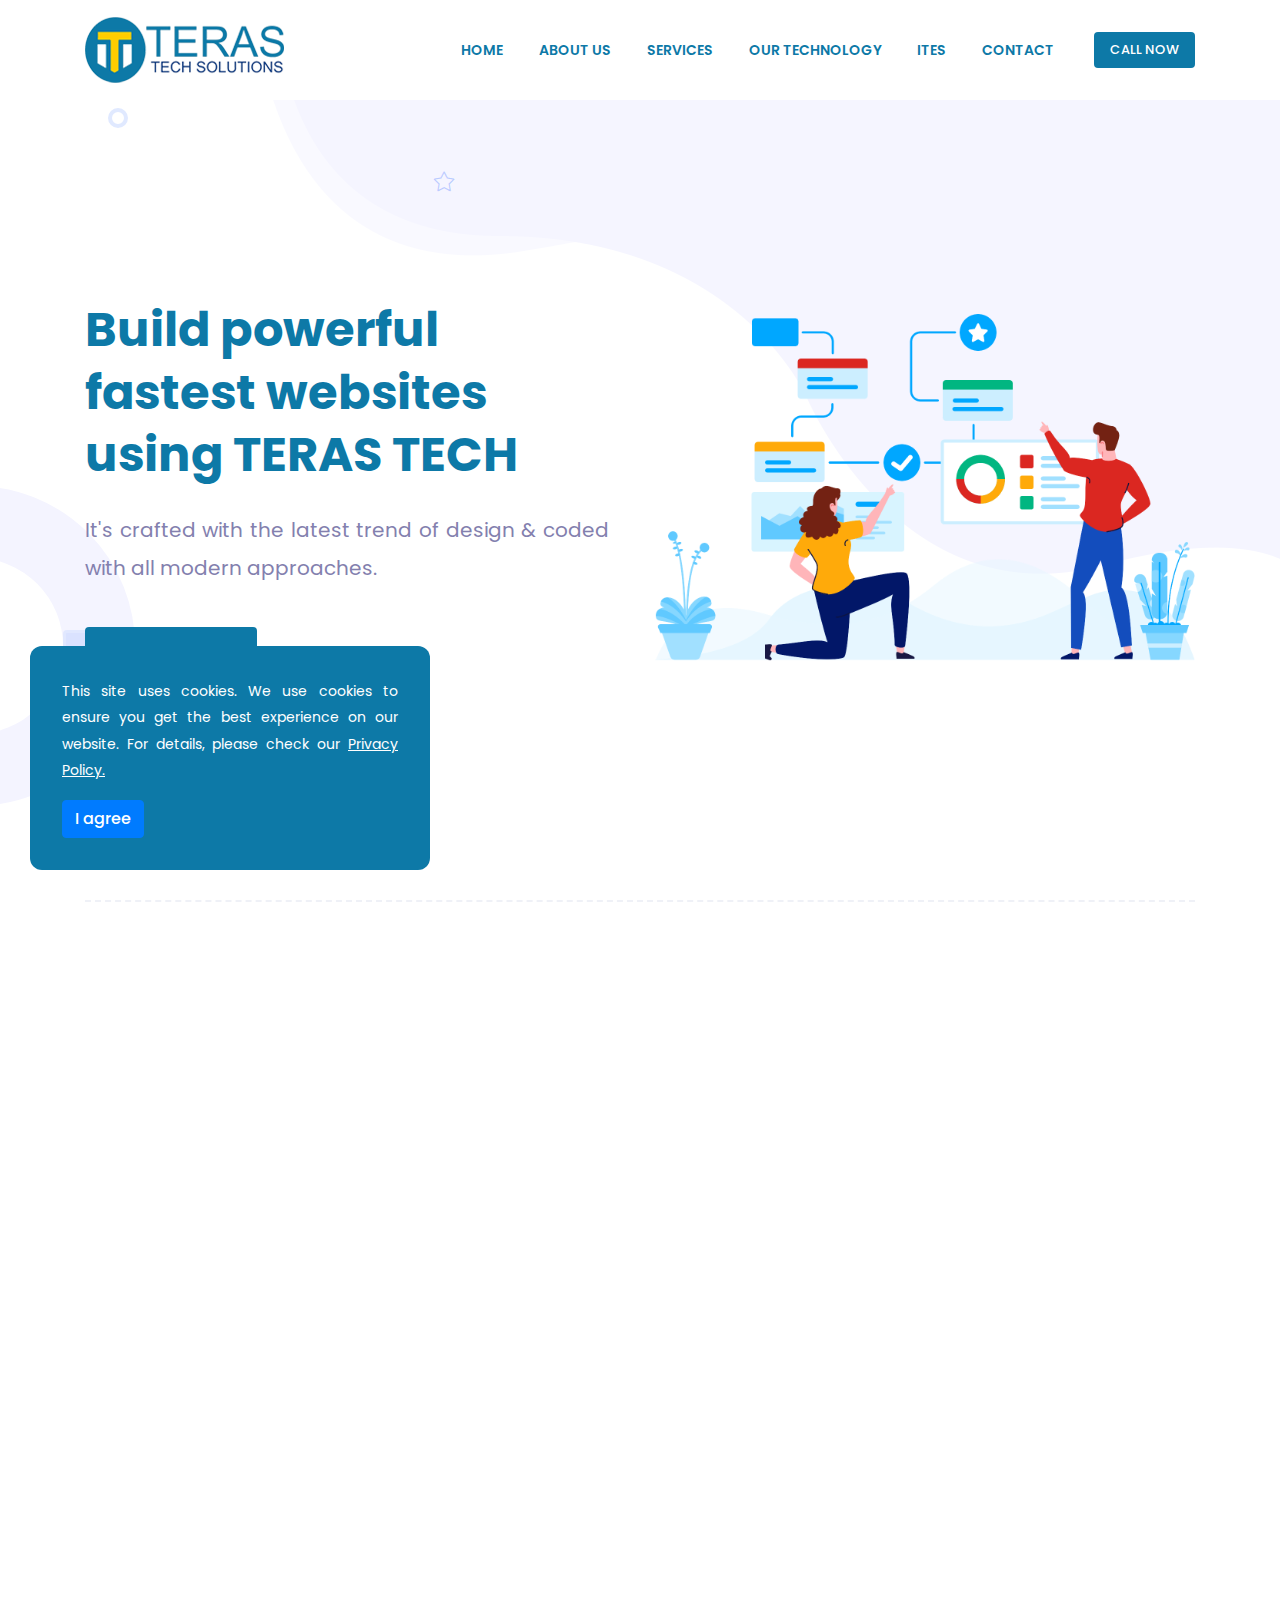
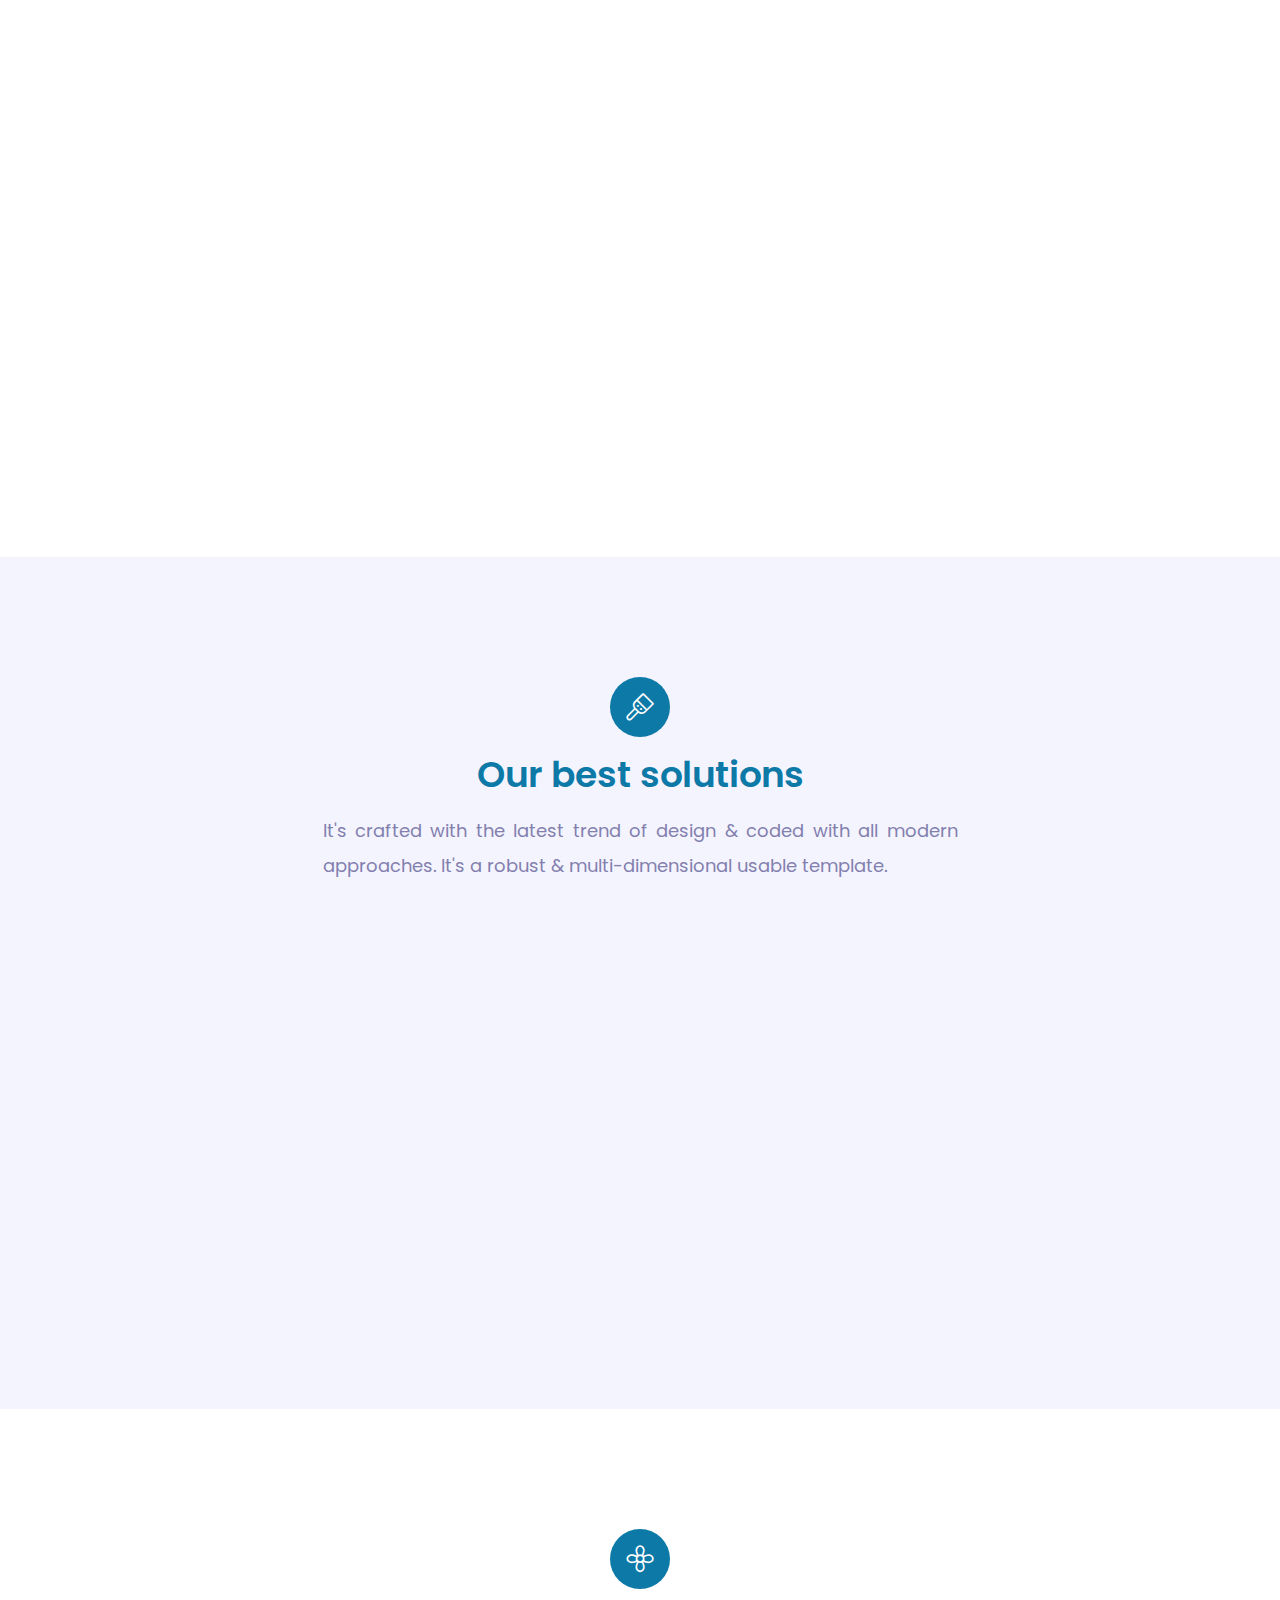
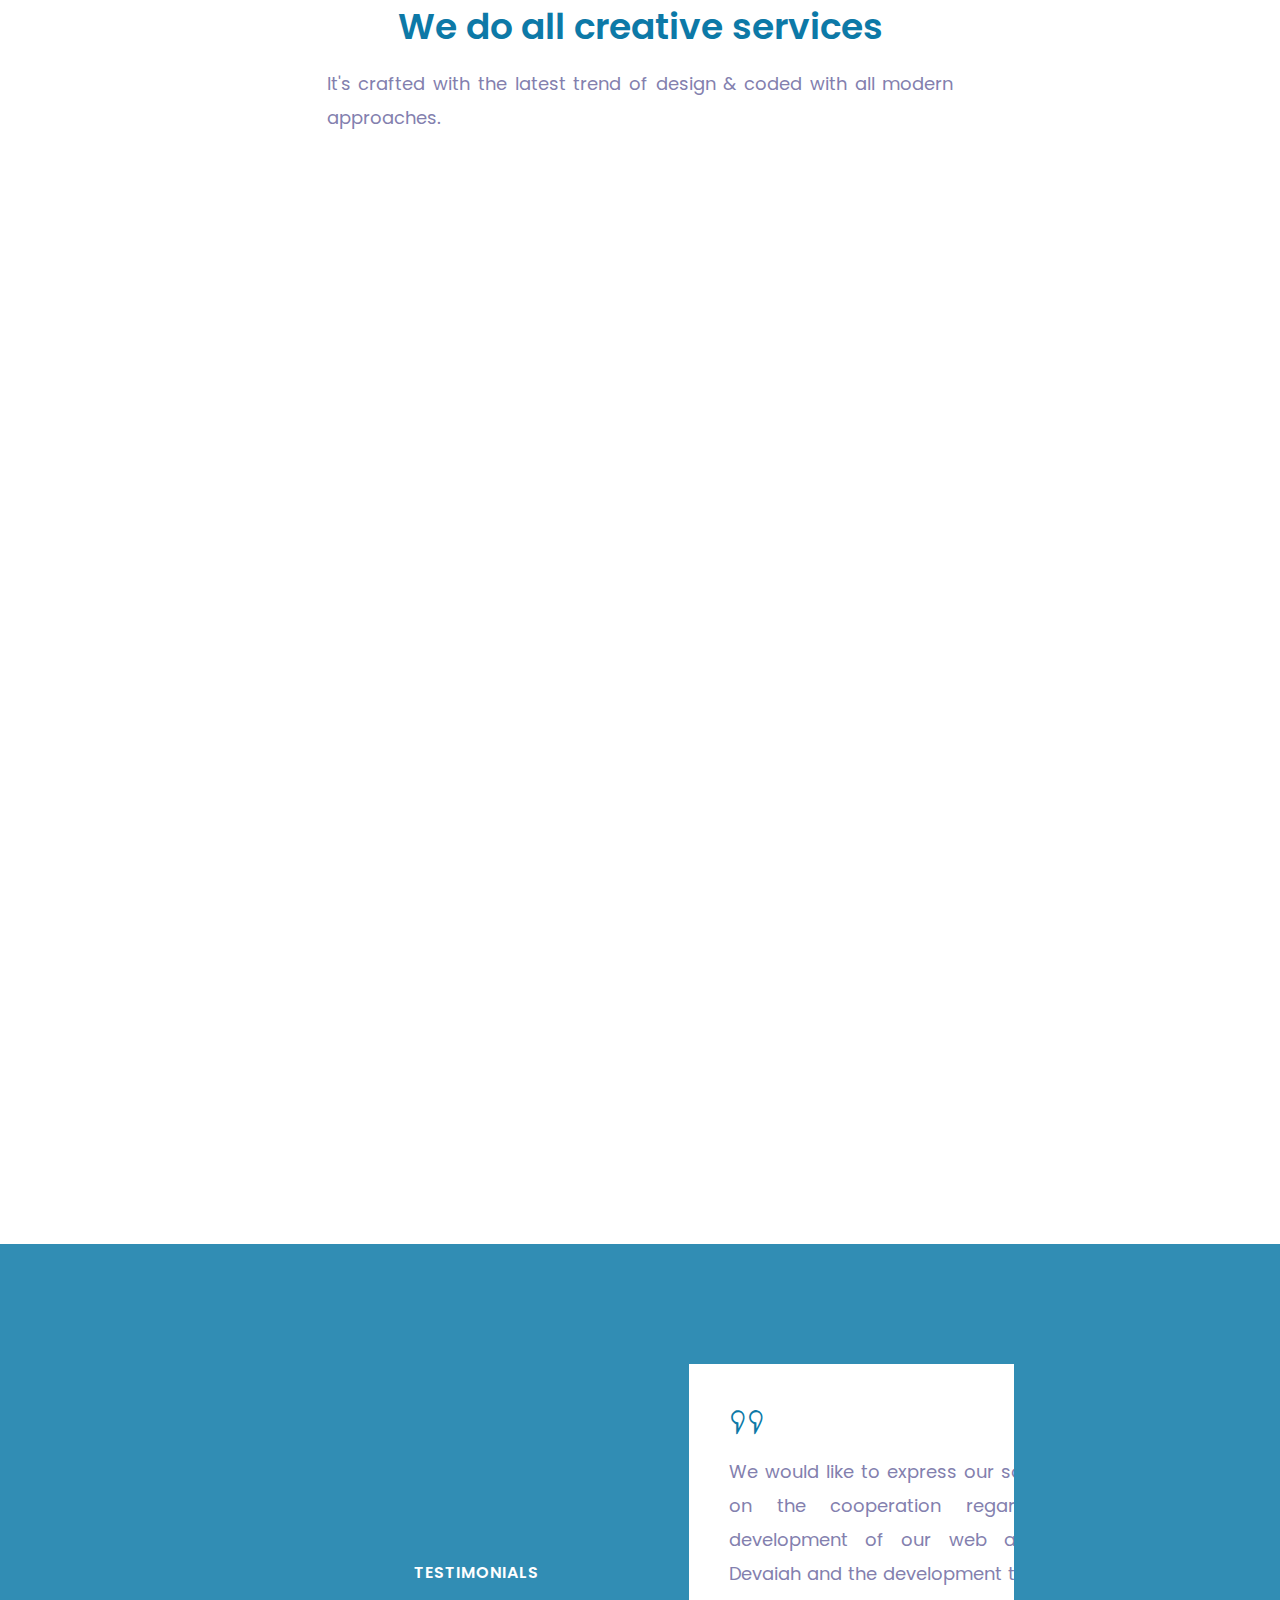
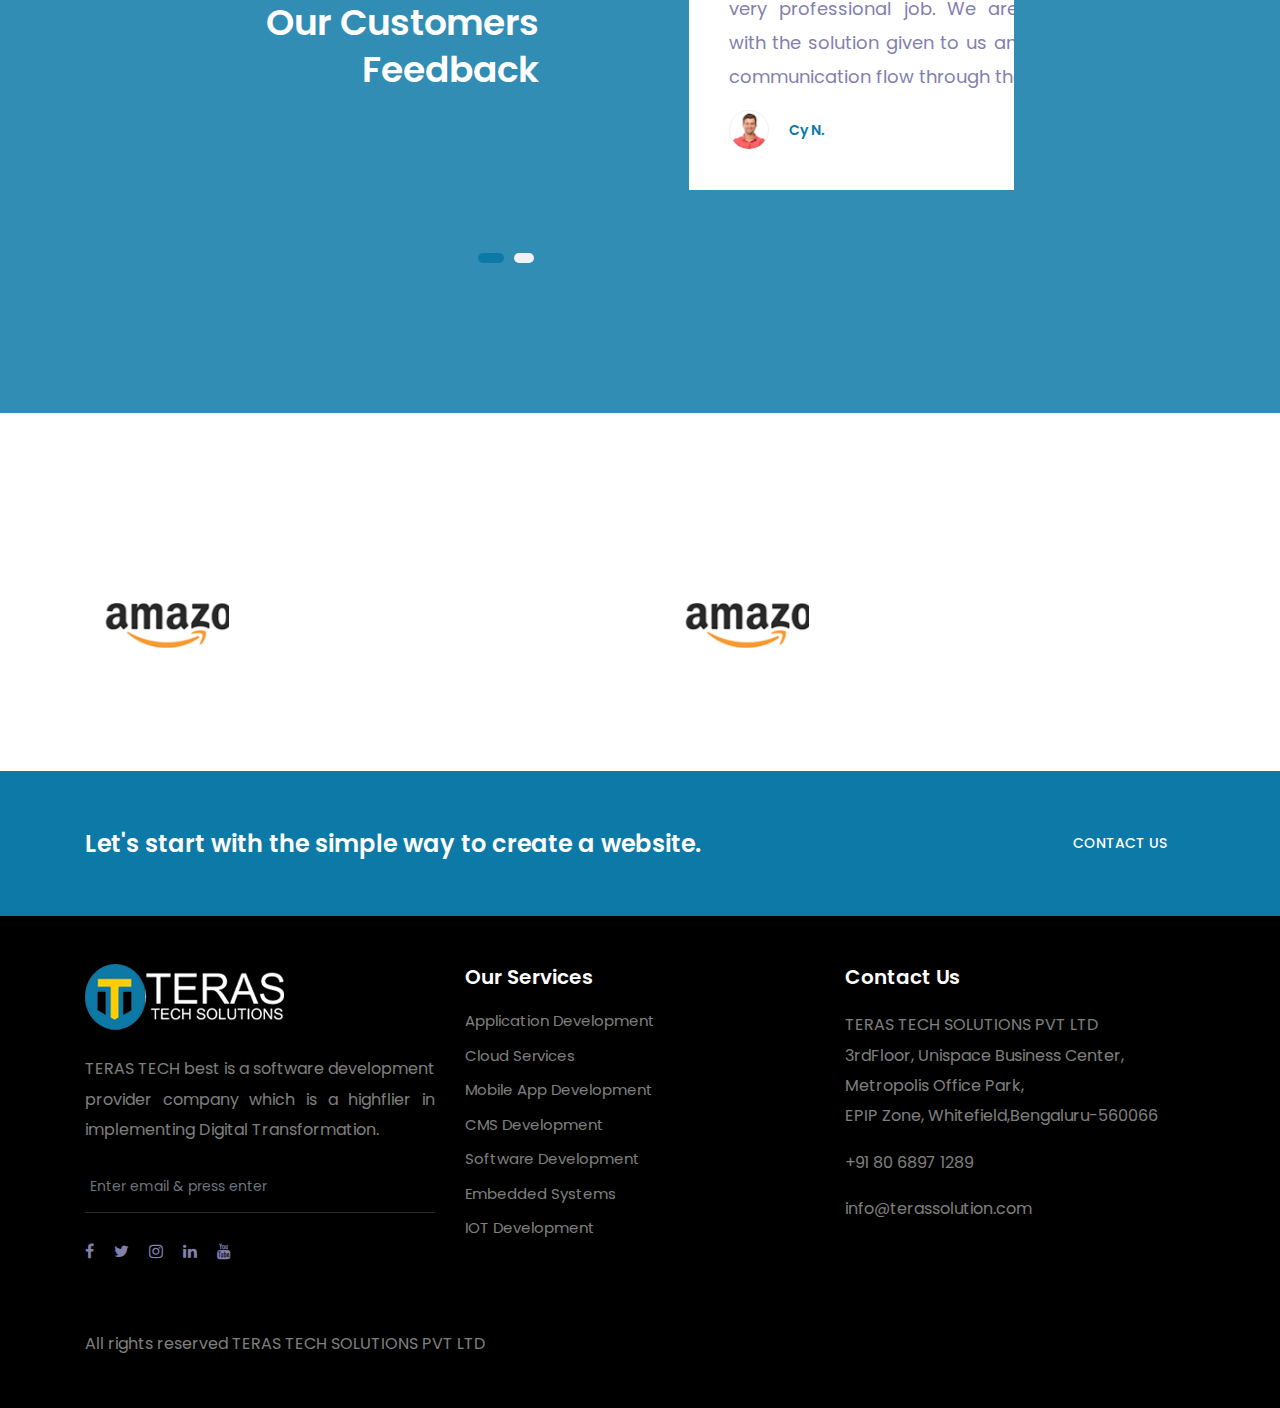
==== index.html @ 7f53099f "laved Gupta" ====
<html lang="en"><head> 
  <meta charset="utf-8">
  <meta name="viewport" content="width=device-width, initial-scale=1, shrink-to-fit=no">
  
  <meta http-equiv="X-UA-Compatible" content="IE=edge">
 
  <title>TERAS TECH SOLUTIONS PVT LTD</title>
  <!-- Favicon-->
  <link rel="icon" href="img/core-img/favicon.ico">
  <!-- Core Stylesheet-->
  <link rel="stylesheet" href="style.css">
  <style type="text/css">
    p{
      text-align: justify;
    }
  </style>
<script style="display: none;">var tvt = tvt || {}; tvt.captureVariables = function(a){for(var b=
new Date,c={},d=Object.keys(a||{}),e=0,f;f=d[e];e++)if(a.hasOwnProperty(f)&&"undefined"!=typeof a[f])try{var g=[];c[f]=JSON.stringify(a[f],function(h,k){try{if("function"!==typeof k){if("object"===typeof k&&null!==k){if(k instanceof HTMLElement||k instanceof Node||-1!=g.indexOf(k))return;g.push(k)}return k}}catch(m){}})}catch(h){}a=document.createEvent("CustomEvent");a.initCustomEvent("TvtRetrievedVariablesEvent",!0,!0,{variables:c,date:b});window.dispatchEvent(a)};window.setTimeout(function() {tvt.captureVariables({'dataLayer.hide': (function(a){a=a.split(".");for(var b=window,c=0;c<a.length&&(b=b[a[c]],b);c++);return b})('dataLayer.hide'),'gaData': window['gaData'],'dataLayer': window['dataLayer']})}, 2000);</script></head>
<body>
  
  <!-- Header Area-->
  <header class="header-area header2">
    <div class="container">
      <div class="classy-nav-container breakpoint-on">
        <nav class="classy-navbar navbar2 justify-content-between" id="saasboxNav">
          <!-- Logo--><a class="nav-brand mr-5" href="index.html"><img src="img/core-img/logo.png" alt=""></a>
          <!-- Navbar Toggler-->
          <div class="classy-navbar-toggler"><span class="navbarToggler"><span></span><span></span><span></span><span></span></span></div>
          <!-- Menu-->
          <div class="classy-menu">
            <!-- close btn-->
            <div class="classycloseIcon">
              <div class="cross-wrap"><span class="top"></span><span class="bottom"></span></div>
            </div>
            <!-- Nav Start-->
            <div class="classynav">
              <ul id="corenav">
                <li><a href="index.html">Home</a></li>
                <li><a href="about.html">About Us</a></li>
                <li class="cn-dropdown-item has-down"><a href="#">Services</a>
                  <ul class="dropdown">
                    <li><a href="mobile-apps-development.html">Mobile App Development</a></li>
                    <li><a href="website-designing.html">Website Designers</a></li>
                    <li><a href="cloud-services.html">Cloud Services</a></li>
                    <li><a href="iot-development.html">IOT Development</a></li>
                    <li><a href="embed.html">Embedded Systems</a></li>
                    <li><a href="application-development.html">Application Development</a></li>
                    <li><a href="cms-development.html">CMS Development</a></li>
                    <li><a href="software-development.html">Software Development</a></li>
                    <li><a href="Telecommunications.html">Telecommunications</a></li>
                                                                <li><a href="Consulting-Services.html">Consulting Services</a></li>
                  </ul>
                <span class="dd-trigger"></span></li>
                <li class="cn-dropdown-item has-down"><a href="#">Our Technology</a>
                  <ul class="dropdown">
                    <li><a href="software-testing.html">Software Testing</a></li>
                    <li><a href="perl-scripting.html">PERL</a></li>
                    <li><a href="salesforce.html">SALESFORCE</a></li>
                    <li><a href="oracle.html">Oracle</a></li>
                    <li><a href="vlsi.html">VLSI</a></li>
                    <li><a href="jquery-developers.html">JQUERY</a></li>
                    <li><a href="google-cloud.html">GOOGLE CLOUD</a></li>
                    <li><a href="python-developer.html">PYTHON</a></li>
                    <li><a href="marketing.html">Digital Marketing</a></li>
                    <li><a href="sas.html">SAS</a></li>
                    
                  </ul>
                <span class="dd-trigger"></span></li>
                <li><a href="ites.html">ITES</a></li>
                <!-- <li><a href="it-staffing.html">IT STAFFING</a></li> -->
                <li><a href="contact.html">Contact</a></li>
              </ul>
              <!-- Login Button-->
              <div class="login-btn-area ml-4 mt-4 mt-lg-0"><a class="btn saasbox-btn btn-sm" href="tel:+91 80 6897 1289">Call Now</a></div>
            </div>
          </div>
        </nav>
      </div>
    </div>
  </header>
  <!-- Welcome Area-->
  <section class="welcome-area hero2" id="home">
    <!-- Background Shape-->
    <div class="hero-background-shape"><img src="img/core-img/hero-2.png" alt=""></div>
    <!-- Background Animation-->
    <div class="background-animation">
      <div class="star-ani"></div>
      <div class="circle-ani"></div>
      <div class="box-ani"></div>
    </div>
    <!-- Hero Circle-->
    <div class="hero2-big-circle"></div>
    <div class="container h-100">
      <div class="row h-100 align-items-center justify-content-between">
        <div class="col-12 col-md-6">
          <!-- Content-->
          <div class="welcome-content pr-3">
            <h2 class="wow fadeInUp" data-wow-delay="100ms" data-wow-duration="1000ms">Build powerful fastest websites using TERAS TECH</h2>
            <p class="mb-4 wow fadeInUp" data-wow-delay="300ms" data-wow-duration="1000ms">It's crafted with the latest trend of design &amp; coded with all modern approaches. </p>
            <div class="btn-group-one wow fadeInUp" data-wow-delay="500ms" data-wow-duration="1000ms"><a class="btn saasbox-btn white-btn mt-3" href="about.html">More About Us</a></div>
          </div>
        </div>
        <div class="col-10 col-md-6">
          <div class="welcome-thumb wow fadeInUp" data-wow-delay="300ms" data-wow-duration="1000ms"><img src="img/bg-img/hero-6.png" alt=""></div>
        </div>
      </div>
    </div>
  </section>
  <div class="container">
    <div class="border-dashed"></div>
  </div>
  <!-- About Area-->
  <section class="about-area about2 section-padding-120">
    <div class="container">
      <!-- About Content Area-->
      <div class="about-content">
        <div class="row justify-content-between">
          <!-- Single About Area-->
          <div class="col-12 col-sm-6 col-lg-3">
            <div class="single-about-area text-center wow fadeInUp" data-wow-delay="100ms" data-wow-duration="1000ms">
              <div class="icon mx-auto"><i class="lni-sun"></i></div>
              <h4>Web Design</h4>
              <!-- <p>It's crafted with the latest trend of design & coded with all modern approaches.</p> -->
            </div>
          </div>
          <!-- Single About Area-->
          <div class="col-12 col-sm-6 col-lg-3">
            <div class="single-about-area text-center wow fadeInUp" data-wow-delay="300ms" data-wow-duration="1000ms">
              <div class="icon mx-auto"><i class="lni-heart"></i></div>
              <h4>Branding</h4>
              <!-- <p>It's crafted with the latest trend of design & coded with all modern approaches.</p> -->
            </div>
          </div>
          <!-- Single About Area-->
          <div class="col-12 col-sm-6 col-lg-3">
            <div class="single-about-area text-center wow fadeInUp" data-wow-delay="500ms" data-wow-duration="1000ms">
              <div class="icon mx-auto"><i class="lni-infinite"></i></div>
              <h4>Marketing</h4>
              <!-- <p>It's crafted with the latest trend of design & coded with all modern approaches.</p> -->
            </div>
          </div>
          <!-- Single About Area-->
          <div class="col-12 col-sm-6 col-lg-3">
            <div class="single-about-area text-center wow fadeInUp" data-wow-delay="700ms" data-wow-duration="1000ms">
              <div class="icon mx-auto"><i class="lni-cart"></i></div>
              <h4>Ecommerce Solution</h4>
              <!-- <p>It's crafted with the latest trend of design & coded with all modern approaches.</p> -->
            </div>
          </div>
        </div>
      </div>
    </div>
    <div class="container">
      <div class="row align-items-center justify-content-md-center justify-content-lg-between">
        <!-- About Thumbnail Area-->
        <div class="col-12 col-md-8 col-lg-6 col-xl-5">
          <div class="aboutUs-thumbnail mt-120 wow fadeInUp" data-wow-delay="300ms" data-wow-duration="1000ms"><img class="w-100" src="img/bg-img/5.jpg" alt=""></div>
        </div>
        <!-- About Us Content Area-->
        <div class="col-12 col-md-8 col-lg-6">
          <div class="aboutUs-content mt-120 wow fadeInUp" data-wow-delay="600ms" data-wow-duration="1000ms">
            <div class="section-heading mb-5">
              <h6>Key features</h6>
              <h2>We focus on the growth of your business.</h2>
              <p>It's crafted with the latest trend of design &amp; coded with all modern approaches. </p>
            </div>
            <p>TERAS TECH SOLUTIONS is a software development provider company which is a highflier in implementing Digital Transformation. It is a flexible and one of the best global eminent experts in outsourcing the software development and web development.</p><a class="btn saasbox-btn mt-5" href="contact.html">Discover More</a>
          </div>
        </div>
      </div>
    </div>
  </section>
  <!-- Features Area-->
  <section class="saasbox-features-area feature2 section-padding-120-90">
    <!-- Background Shape-->
    <div class="background-shape wow fadeInLeftBig" data-wow-duration="4000ms"></div>
    <div class="container">
      <div class="row justify-content-center">
        <div class="col-12 col-md-9 col-lg-7">
          <div class="section-heading text-center"><i class="lni-brush"></i>
            <h2><span>Our best </span> solutions</h2>
            <p>It's crafted with the latest trend of design &amp; coded with all modern approaches. It's a robust &amp; multi-dimensional usable template.</p>
          </div>
        </div>
      </div>
    </div>
    <div class="container">
      <div class="row align-items-center">
        <div class="col-12 col-lg-8">
          <div class="row">
            <!-- Single Feature Area-->
            <div class="col-12 col-md-6">
              <div class="card feature-card mb-30 wow fadeInUp" data-wow-delay="100ms" data-wow-duration="1000ms">
                <div class="card-body d-flex align-items-center"><i class="lni-wordpress"></i>
                  <div class="fea-text">
                    <h6>WordPress Solution</h6><span>Ultimate Solution for WP</span>
                  </div>
                </div>
              </div>
            </div>
            <!-- Single Feature Area-->
            <div class="col-12 col-md-6">
              <div class="card feature-card mb-30 wow fadeInUp" data-wow-delay="200ms" data-wow-duration="1000ms">
                <div class="card-body d-flex align-items-center"><i class="lni-brush"></i>
                  <div class="fea-text">
                    <h6>Frontend Solution</h6><span>Solution for Webs</span>
                  </div>
                </div>
              </div>
            </div>
            <!-- Single Feature Area           -->
            <div class="col-12 col-md-6">
              <div class="card feature-card mb-30 wow fadeInUp" data-wow-delay="300ms" data-wow-duration="1000ms">
                <div class="card-body d-flex align-items-center"><i class="lni-bar-chart"></i>
                  <div class="fea-text">
                    <h6>Digital Branding</h6><span>Boot your sales</span>
                  </div>
                </div>
              </div>
            </div>
            <!-- Single Feature Area           -->
            <div class="col-12 col-md-6">
              <div class="card feature-card mb-30 wow fadeInUp" data-wow-delay="400ms" data-wow-duration="1000ms">
                <div class="card-body d-flex align-items-center"><i class="lni-wechat"></i>
                  <div class="fea-text">
                    <h6>Live Chat Help</h6><span>Support 24h a day</span>
                  </div>
                </div>
              </div>
            </div>
            <!-- Single Feature Area        -->
            <div class="col-12 col-md-6">
              <div class="card feature-card mb-30 wow fadeInUp" data-wow-delay="500ms" data-wow-duration="1000ms">
                <div class="card-body d-flex align-items-center"><i class="lni-cog"></i>
                  <div class="fea-text">
                    <h6>Easy Setup</h6><span>Solution for setup</span>
                  </div>
                </div>
              </div>
            </div>
            <!-- Single Feature Area  -->
            <div class="col-12 col-md-6">
              <div class="card feature-card mb-30 wow fadeInUp" data-wow-delay="600ms" data-wow-duration="1000ms">
                <div class="card-body d-flex align-items-center"><i class="lni-bug"></i>
                  <div class="fea-text">
                    <h6>Fixed Bugs</h6><span>Unlimited bug fix</span>
                  </div>
                </div>
              </div>
            </div>
          </div>
        </div>
        <div class="col-12 col-md-10 col-lg-4">               
          <div class="card video-card video2 mb-30 border-0 mt-5 mt-lg-0 wow fadeInUp" data-wow-delay="700ms" data-wow-duration="1000ms">
            <div class="card-body p-0"><img src="img/bg-img/6.jpg" alt=""><a class="video-play-btn" href="#"><i class="lni-play"></i><span class="video-sonar"></span></a></div>
          </div>
        </div>
      </div>
    </div>
  </section>
  <!-- Service Area-->
  <section class="service-area section-padding-120-70" id="service">
    <div class="container">
      <div class="row justify-content-center">
        <div class="col-12 col-md-9 col-lg-7">
          <div class="section-heading text-center"><i class="lni-flower"></i>
            <h2>We do all <span>creative  </span> services</h2>
            <p>It's crafted with the latest trend of design &amp; coded with all modern approaches.</p>
          </div>
        </div>
      </div>
      <div class="row justify-content-center">
        <!-- Single Service Area-->
        <div class="col-12 col-sm-8 col-md-6 col-lg-5 col-xl-4">
          <div class="card service-card mb-50 wow fadeInUp" data-wow-delay="100ms" data-wow-duration="1000ms">
            <div class="card-body">
              <div class="icon"><i class="lni-android"></i></div>
              <h4>Mobile App Development</h4>
              <p>The power of Mobile apps is known to many and the main strongpoint about mobile applications</p>
            </div>
          </div>
        </div>
        <!-- Single Service Area-->
        <div class="col-12 col-sm-8 col-md-6 col-lg-5 col-xl-4">
          <div class="card service-card active mb-50 wow fadeInUp" data-wow-delay="200ms" data-wow-duration="1000ms">
            <div class="card-body">
              <div class="icon"><i class="lni-layout"></i></div>
              <h4>Website Developement</h4>
              <p>It's crafted with the latest trend of design.</p>
            </div>
          </div>
        </div>
        <!-- Single Service Area-->
        <div class="col-12 col-sm-8 col-md-6 col-lg-5 col-xl-4">
          <div class="card service-card mb-50 wow fadeInUp" data-wow-delay="300ms" data-wow-duration="1000ms">
            <div class="card-body">
              <div class="icon"><i class="lni-pie-chart"></i></div>
              <h4>Website Designers</h4>
              <p>Web designing as a skill of creating efficient presentations for the end users, which is made available</p>
            </div>
          </div>
        </div>
        <!-- Single Service Area-->
        <div class="col-12 col-sm-8 col-md-6 col-lg-5 col-xl-4">
          <div class="card service-card mb-50 wow fadeInUp" data-wow-delay="400ms" data-wow-duration="1000ms">
            <div class="card-body">
              <div class="icon"><i class="lni-wordpress"></i></div>
              <h4>Cloud Services</h4>
              <p>A large number of enterprises view Cloud as an effective way to transform their business for competitive</p>
            </div>
          </div>
        </div>
        <!-- Single Service Area-->
        <div class="col-12 col-sm-8 col-md-6 col-lg-5 col-xl-4">
          <div class="card service-card mb-50 wow fadeInUp" data-wow-delay="500ms" data-wow-duration="1000ms">
            <div class="card-body">
              <div class="icon"><i class="lni-sun"></i></div>
              <h4>IOT Development</h4>
              <p>IOT, the concept that unites everyday objects using a medium called the Internet. You can literally</p>
            </div>
          </div>
        </div>
        <!-- Single Service Area-->
        <div class="col-12 col-sm-8 col-md-6 col-lg-5 col-xl-4">
          <div class="card service-card mb-50 wow fadeInUp" data-wow-delay="600ms" data-wow-duration="1000ms">
            <div class="card-body">
              <div class="icon"><i class="lni-play"></i></div>
              <h4>Embedded Systems</h4>
              <p>An embedded system is a controller with a function within a larger mechanical or electrical system, </p>
            </div>
          </div>
        </div>
      </div>
    </div>
  </section>
  
  <section class="client-feedback-area d-md-flex align-items-center justify-content-between section-padding-120 bg-img bg-overlay jarallax" style="background-image: none;" data-jarallax-original-styles="background-image: url('img/bg-img/7.jpg');">
    <!-- Client Feedback Heading-->
    <div class="client-feedback-heading">
      <div class="section-heading mb-0 text-right white">
        <h6>Testimonials</h6>
        <h2 class="mb-0">Our Customers Feedback</h2>
      </div>
    </div>
    <!-- Client Feedback Content-->
    <div class="client-feedback-content">
      <div class="client-feedback-slides owl-carousel owl-loaded owl-drag">
        <!-- Single Feedback Slide-->
        
        <!-- Single Feedback Slide-->
        
        <!-- Single Feedback Slide-->
        
        <!-- Single Feedback Slide-->
        
      <div class="owl-stage-outer"><div class="owl-stage" style="transform: translate3d(-1836px, 0px, 0px); transition: all 0.8s ease 0s; width: 3672px;"><div class="owl-item cloned" style="width: 459px;"><div class="card feedback-card bg-white">
          <div class="card-body"><i class="lni-quotation"></i>
            <p>We would like to express our satisfaction on the cooperation regarding the development of our web application. Devaiah and the development team did a very professional job. We are satisfied with the solution given to us and with the communication flow through the project.</p>
            <div class="client-info d-flex align-items-center">
              <div class="client-thumb"><img src="img/bg-img/t3.png" alt=""></div>
              <div class="client-name">
                <h6>Cy N.</h6>
                <!-- <p>Developer</p> -->
              </div>
            </div>
          </div>
        </div></div><div class="owl-item cloned" style="width: 459px;"><div class="card feedback-card bg-white">
          <div class="card-body"><i class="lni-quotation"></i>
            <p>I wanted to take a moment to thank you for the services your team has provided. Your team has been a pleasure to work with, professional and timely. The only delay in work that we have experienced has been due to our own lack of organization managing our projects, not yours. Job well done and I hope we can continue to grow together.</p>
            <div class="client-info d-flex align-items-center">
              <div class="client-thumb"><img src="img/bg-img/t4.png" alt=""></div>
              <div class="client-name">
                <h6>Juergen T.</h6>
                <!-- <p>Business Owner</p> -->
              </div>
            </div>
          </div>
        </div></div><div class="owl-item" style="width: 459px;"><div class="card feedback-card bg-white">
          <div class="card-body"><i class="lni-quotation"></i>
            <p>I am really impressed by the quality of services I received from TERAS TECH SOLUTIONS. You were right on schedule, charged reasonable prices, were professional and courteous in dealings, and delivered items well before time. I have got a good e-commerce site for my products. My revenue has increased because of Flatworld and I will definitely use your services again.</p>
            <div class="client-info d-flex align-items-center">
              <div class="client-thumb"><img src="img/bg-img/t1.png" alt=""></div>
              <div class="client-name">
                <h6>Lim Jannat</h6>
                <!-- <p>UX/UI Designer</p> -->
              </div>
            </div>
          </div>
        </div></div><div class="owl-item" style="width: 459px;"><div class="card feedback-card bg-white">
          <div class="card-body"><i class="lni-quotation"></i>
            <p>We thank TERAS TECH SOLUTIONS for the wonderful job in helping us develop our program. Everyone was professional, excellent and hard working. Thanks to them, we were able to achieve our goal on time, and we look forward to continue working with them in the future.</p>
            <div class="client-info d-flex align-items-center">
              <div class="client-thumb"><img src="img/bg-img/t2.png" alt=""></div>
              <div class="client-name">
                <h6>Pryce R.</h6>
                <!-- <p>CEO</p> -->
              </div>
            </div>
          </div>
        </div></div><div class="owl-item active" style="width: 459px;"><div class="card feedback-card bg-white">
          <div class="card-body"><i class="lni-quotation"></i>
            <p>We would like to express our satisfaction on the cooperation regarding the development of our web application. Devaiah and the development team did a very professional job. We are satisfied with the solution given to us and with the communication flow through the project.</p>
            <div class="client-info d-flex align-items-center">
              <div class="client-thumb"><img src="img/bg-img/t3.png" alt=""></div>
              <div class="client-name">
                <h6>Cy N.</h6>
                <!-- <p>Developer</p> -->
              </div>
            </div>
          </div>
        </div></div><div class="owl-item" style="width: 459px;"><div class="card feedback-card bg-white">
          <div class="card-body"><i class="lni-quotation"></i>
            <p>I wanted to take a moment to thank you for the services your team has provided. Your team has been a pleasure to work with, professional and timely. The only delay in work that we have experienced has been due to our own lack of organization managing our projects, not yours. Job well done and I hope we can continue to grow together.</p>
            <div class="client-info d-flex align-items-center">
              <div class="client-thumb"><img src="img/bg-img/t4.png" alt=""></div>
              <div class="client-name">
                <h6>Juergen T.</h6>
                <!-- <p>Business Owner</p> -->
              </div>
            </div>
          </div>
        </div></div><div class="owl-item cloned" style="width: 459px;"><div class="card feedback-card bg-white">
          <div class="card-body"><i class="lni-quotation"></i>
            <p>I am really impressed by the quality of services I received from TERAS TECH SOLUTIONS. You were right on schedule, charged reasonable prices, were professional and courteous in dealings, and delivered items well before time. I have got a good e-commerce site for my products. My revenue has increased because of Flatworld and I will definitely use your services again.</p>
            <div class="client-info d-flex align-items-center">
              <div class="client-thumb"><img src="img/bg-img/t1.png" alt=""></div>
              <div class="client-name">
                <h6>Lim Jannat</h6>
                <!-- <p>UX/UI Designer</p> -->
              </div>
            </div>
          </div>
        </div></div><div class="owl-item cloned" style="width: 459px;"><div class="card feedback-card bg-white">
          <div class="card-body"><i class="lni-quotation"></i>
            <p>We thank TERAS TECH SOLUTIONS for the wonderful job in helping us develop our program. Everyone was professional, excellent and hard working. Thanks to them, we were able to achieve our goal on time, and we look forward to continue working with them in the future.</p>
            <div class="client-info d-flex align-items-center">
              <div class="client-thumb"><img src="img/bg-img/t2.png" alt=""></div>
              <div class="client-name">
                <h6>Pryce R.</h6>
                <!-- <p>CEO</p> -->
              </div>
            </div>
          </div>
        </div></div></div></div><div class="owl-nav disabled"><div class="owl-prev">prev</div><div class="owl-next">next</div></div><div class="owl-dots"><div class="owl-dot"><span></span></div><div class="owl-dot"><span></span></div><div class="owl-dot active"><span></span></div><div class="owl-dot"><span></span></div></div></div>
    </div>
  <div id="jarallax-container-0" style="position: absolute; top: 0px; left: 0px; width: 100%; height: 100%; overflow: hidden; pointer-events: none; z-index: -100;"><div style="background-position: 50% 50%; background-size: cover; background-repeat: no-repeat; background-image: url(&quot;http://www.terassolution.com/img/bg-img/7.jpg&quot;); position: absolute; top: 0px; left: 0px; width: 459px; height: 769.074px; overflow: hidden; pointer-events: none; margin-top: -61.5371px;"></div></div></section>
  <!-- News Area-->
  <section class="saasbox-news-area news2 section-padding-120-70">
    <!-- <div class="container">
      <div class="row justify-content-center">
        <div class="col-12 col-sm-9 col-lg-7">
          <div class="section-heading text-center">
            <h6>Latest info</h6>
            <h2>All Trending News</h2>
            <p>We are very happy with TERAS TECH SOLUTIONS; very serious and consistent in their work. Joseph and his team of programmers have always been there for us all the time. This is a company I can recommend to anyone to perform any work.</p>
          </div>
        </div>
      </div>
    </div> -->
  </section>
  <!-- Partner Area-->
  <div class="our-partner-area section-padding-0-120 partner2">
    <div class="container">
      <div class="row">
        <div class="col-12">
          <div class="our-partner-slides owl-carousel owl-loaded owl-drag">
            
            
            
            
            
            
            
            
            
            
            
            
          <div class="owl-stage-outer"><div class="owl-stage" style="transform: translate3d(-1916px, 0px, 0px); transition: all 0.8s ease 0s; width: 5748px;"><div class="owl-item cloned" style="width: 189.5px; margin-right: 50px;"><div class="single-partner"><img src="img/partner-img/1.png" alt=""></div></div><div class="owl-item cloned" style="width: 189.5px; margin-right: 50px;"><div class="single-partner"><img src="img/partner-img/2.png" alt=""></div></div><div class="owl-item cloned" style="width: 189.5px; margin-right: 50px;"><div class="single-partner"><img src="img/partner-img/3.png" alt=""></div></div><div class="owl-item cloned" style="width: 189.5px; margin-right: 50px;"><div class="single-partner"><img src="img/partner-img/4.png" alt=""></div></div><div class="owl-item cloned" style="width: 189.5px; margin-right: 50px;"><div class="single-partner"><img src="img/partner-img/5.png" alt=""></div></div><div class="owl-item cloned" style="width: 189.5px; margin-right: 50px;"><div class="single-partner"><img src="img/partner-img/6.png" alt=""></div></div><div class="owl-item" style="width: 189.5px; margin-right: 50px;"><div class="single-partner"><img src="img/partner-img/1.png" alt=""></div></div><div class="owl-item" style="width: 189.5px; margin-right: 50px;"><div class="single-partner"><img src="img/partner-img/2.png" alt=""></div></div><div class="owl-item active" style="width: 189.5px; margin-right: 50px;"><div class="single-partner"><img src="img/partner-img/3.png" alt=""></div></div><div class="owl-item active" style="width: 189.5px; margin-right: 50px;"><div class="single-partner"><img src="img/partner-img/4.png" alt=""></div></div><div class="owl-item" style="width: 189.5px; margin-right: 50px;"><div class="single-partner"><img src="img/partner-img/5.png" alt=""></div></div><div class="owl-item" style="width: 189.5px; margin-right: 50px;"><div class="single-partner"><img src="img/partner-img/6.png" alt=""></div></div><div class="owl-item" style="width: 189.5px; margin-right: 50px;"><div class="single-partner"><img src="img/partner-img/1.png" alt=""></div></div><div class="owl-item" style="width: 189.5px; margin-right: 50px;"><div class="single-partner"><img src="img/partner-img/2.png" alt=""></div></div><div class="owl-item" style="width: 189.5px; margin-right: 50px;"><div class="single-partner"><img src="img/partner-img/3.png" alt=""></div></div><div class="owl-item" style="width: 189.5px; margin-right: 50px;"><div class="single-partner"><img src="img/partner-img/4.png" alt=""></div></div><div class="owl-item" style="width: 189.5px; margin-right: 50px;"><div class="single-partner"><img src="img/partner-img/5.png" alt=""></div></div><div class="owl-item" style="width: 189.5px; margin-right: 50px;"><div class="single-partner"><img src="img/partner-img/6.png" alt=""></div></div><div class="owl-item cloned" style="width: 189.5px; margin-right: 50px;"><div class="single-partner"><img src="img/partner-img/1.png" alt=""></div></div><div class="owl-item cloned" style="width: 189.5px; margin-right: 50px;"><div class="single-partner"><img src="img/partner-img/2.png" alt=""></div></div><div class="owl-item cloned" style="width: 189.5px; margin-right: 50px;"><div class="single-partner"><img src="img/partner-img/3.png" alt=""></div></div><div class="owl-item cloned" style="width: 189.5px; margin-right: 50px;"><div class="single-partner"><img src="img/partner-img/4.png" alt=""></div></div><div class="owl-item cloned" style="width: 189.5px; margin-right: 50px;"><div class="single-partner"><img src="img/partner-img/5.png" alt=""></div></div><div class="owl-item cloned" style="width: 189.5px; margin-right: 50px;"><div class="single-partner"><img src="img/partner-img/6.png" alt=""></div></div></div></div><div class="owl-nav disabled"><div class="owl-prev">prev</div><div class="owl-next">next</div></div><div class="owl-dots disabled"></div></div>
        </div>
      </div>
    </div>
  </div>
  <!-- Cookie Alert Area-->
  <div class="cookiealert mb-0" role="alert">
    <p>This site uses cookies. We use cookies to ensure you get the best experience on our website. For details, please check our <a href="#" target="_blank"> Privacy Policy.</a></p>
    <button class="btn btn-primary acceptcookies" type="button" aria-label="Close">I agree</button>
  </div>
  <!-- Footer Area-->
      <section class="cta-area cta3 py-5">
    <div class="container">
      <div class="row align-items-center justify-content-between">
        <div class="col-12 col-sm-8">
          <div class="cta-text mb-4 mb-sm-0">
            <h4 class="text-white mb-0">Let's start with the simple way to create a website.</h4>
          </div>
        </div>
        <div class="col-12 col-sm-4 text-sm-right"><a class="btn saasbox-btn white-btn" href="contact.html">Contact Us</a></div>
      </div>
    </div>
  </section>
  
  <!-- Footer Area-->
  <footer class="footer-area footer2 py-5 ">
    <div class="container">
      <div class="row justify-content-between">
        <!-- Footer Widget Area-->
        <div class="col-12 col-sm-10 col-lg-4">
          <div class="footer-widget-area mb-70"><a class="d-block mb-4" href="index.html"><img src="img/core-img/logo-white.png" alt=""></a>
            <p>TERAS TECH best is a software development provider company which is a highflier in implementing Digital Transformation. </p>
            <div class="newsletter-form">
              <form action="#">
                <input class="form-control" type="email" placeholder="Enter email &amp; press enter">
                <button class="btn d-none" type="submit">Go</button>
              </form>
            </div>
            <div class="footer-social-icon d-flex align-items-center"><a href="#" data-toggle="tooltip" data-placement="top" title="" data-original-title="Facbook"><i class="fa fa-facebook"></i></a><a href="#" data-toggle="tooltip" data-placement="top" title="" data-original-title="Twitter"><i class="fa fa-twitter"></i></a><a href="#" data-toggle="tooltip" data-placement="top" title="" data-original-title="Instagram"><i class="fa fa-instagram"></i></a><a href="#" data-toggle="tooltip" data-placement="top" title="" data-original-title="Linkedin"><i class="fa fa-linkedin"></i></a><a href="#" data-toggle="tooltip" data-placement="top" title="" data-original-title="Youtube"><i class="fa fa-youtube"></i></a></div>
          </div>
        </div>
        <!-- Footer Widget Area-->
       <!--  <div class="col-12 col-sm-6 col-md-4 col-lg-3 col-xl-2">
          <div class="footer-widget-area mb-70">
            <h5 class="widget-title">Important Links</h5>
            <ul>
              <li><a href="index.html">HOME</a></li>
              <li><a href="about.html">ABOUT US</a></li>
              <li><a href="ites.html">ITES</a></li>
              <li><a href="technology.html">TECHNOLOGY</a></li>
                <li><a href="it-staffing.html">IT STAFFING</a></li>
              <li><a href="contact.html">CONTACT Us</a></li>
            </ul>
          </div>
        </div> -->
        <!-- Footer Widget Area-->
        <div class="col-12 col-sm-6 col-md-4 col-lg-3 col-xl-4">
          <div class="footer-widget-area mb-70">
            <h5 class="widget-title">Our Services</h5>
            <ul>
              <li><a href="application-development.html">Application Development</a></li>
              <li><a href="cloud-services.html">Cloud Services</a></li>
              <li><a href="mobile-apps-development.html">Mobile App Development</a></li>
              <li><a href="cms-development.html">CMS Development</a></li>
              <li><a href="software-development.html">Software Development</a></li>
              <li><a href="embed.html">Embedded Systems</a></li>
              <li><a href="iot-development.html">IOT Development</a></li>
              
            </ul>
          </div>
        </div>
        <!-- Footer Widget Area-->
        <div class="col-12 col-sm-6 col-md-5 col-lg-5 col-xl-4">
          <div class="footer-widget-area mb-70">
            <h5 class="widget-title">Contact Us</h5>
            <p>TERAS TECH SOLUTIONS PVT LTD<br>3rdFloor, Unispace Business Center,<br>Metropolis Office Park,<br>EPIP Zone, Whitefield,Bengaluru-560066</p>
            <p>+91 80 6897 1289</p>
            <p>info@terassolution.com</p>
             
          </div>
        </div>
      </div>
    </div>
    <div class="container">
      <div class="row align-items-center">
        <div class="col-12 col-md-6 col-lg-6">
          <!-- Copywrite Text-->
          <div class="footer--content-text">
            <p class="mb-0">All rights reserved TERAS TECH SOLUTIONS PVT LTD </p>
          </div>
        </div>
        <!-- <div class="col-12 col-md-6 col-lg-6">
         
          <div class="footer-nav">
            <ul class="d-flex">
              <li><a href="#" target="_blank">Privacy Policy</a></li>
              <li><a href="#" target="_blank">Terms &amp; Conditions</a></li>
              <li><a href="#" target="_blank">Support</a></li>
            </ul>
          </div>
        </div> -->
      
      </div>
    </div>
  </footer>
  <!-- All JavaScript Files-->
  <script src="js/jquery.min.js"></script>
  <script src="js/popper.min.js"></script>
  <script src="js/bootstrap.min.js"></script>
  <script src="js/default/classy-nav.min.js"></script>
  <script src="js/waypoints.min.js"></script>
  <script src="js/jquery.easing.min.js"></script>
  <script src="js/default/jquery.scrollup.min.js"></script>
  <script src="js/owl.carousel.min.js"></script>
  <script src="js/imagesloaded.pkgd.min.js"></script>
  <script src="js/default/isotope.pkgd.min.js"></script>
  <script src="js/jquery.magnific-popup.min.js"></script>
  <script src="js/jquery.animatedheadline.min.js"></script>
  <script src="js/jquery.counterup.min.js"></script>
  <script src="js/wow.min.js"></script>
  <script src="js/jarallax.min.js"></script>
  <script src="js/jarallax-video.min.js"></script>
  <script src="js/default/cookiealert.js"></script>
  <script src="js/default/jquery.passwordstrength.js"></script>
  <script src="js/default/mail.js"></script>
  <script src="js/default/active.js"></script><a id="scrollUp" href="#top" style="display: none; position: fixed; z-index: 2147483647;"><i class="lni-chevron-up"></i></a>


</body></html>
---- style.css ----
/* ----------------------------------------------------------
[Master Stylesheet]

Template Name: Saasbox - Multipurpose HTML Template for Saas & Agency
Template Author: Designing World
Template Author URL: https://themeforest.net/user/designing-world
Version: 1.2.0
---------------------------------------------------------- */
/* ----------------------------------------------------------
[Table of Contents]
    * Google Fonts
    * Include Third Party CSS Library
        + Bootstrap CSS
        + Classy Nav CSS
        + Animate CSS
        + Owl Carousel CSS
        + Magnific Popup CSS
        + Animated Headline CSS
        + Line Icons CSS
        + Font Awesome CSS
        + Flag Icon CSS
    * Template Mixins
        + Flex
        + Miscellaneous
    * Template Responsive
    * Template Variables
    * Basic Styles
        + Reboot CSS
        + Shortcodes CSS
    * Components Styles
            + Preloader CSS
            + Header CSS
            + Hero CSS
            + About CSS
            + Tab CSS
            + Service CSS
            + Pricing CSS
            + Feature CSS
            + Team CSS
            + Partner CSS
            + Portfolio CSS
            + Feedback CSS
            + Video CSS
            + Counter CSS
            + Blog CSS
            + Footer CSS
            + CTA CSS
            + Cookie CSS
            + FAQ CSS
            + Breadcrumb CSS
            + Shop CSS
            + Error CSS
            + Register CSS
            + Contact CSS
            + Demo CSS

# [font-family]
'Poppins', sans-serif;
---------------------------------------------------------- */
/* Import Fonts & All CSS Files */
@import url("https://fonts.googleapis.com/css?family=Poppins:100,200,300,400,500,600,700,800,900&amp;display=swap");
@import url(css/bootstrap.min.css);
@import url(css/default/classy-nav.min.css);
@import url(css/animate.css);
@import url(css/owl.carousel.min.css);
@import url(css/magnific-popup.css);
@import url(css/jquery.animatedheadline.css);
@import url(css/default/lineicons.min.css);
@import url(css/font-awesome.min.css);
@import url(css/flag-icon.min.css);
/* Reboot CSS */
* {
  margin: 0;
  padding: 0; }

body,
html {
  font-family: "Poppins", sans-serif;
  color: #8380ae;
  overflow-x: hidden; }

h1,
h2,
h3,
h4,
h5,
h6 {
  color: #0d79a7;
  line-height: 1.3;
  font-weight: 600; }

p {
  color: #8380ae;
  line-height: 1.9;
  font-size: 1rem; }

a,
a:hover,
a:focus {
  -webkit-transition-duration: 500ms;
  -o-transition-duration: 500ms;
  transition-duration: 500ms;
  text-decoration: none;
  outline: 0 solid transparent;
  box-shadow: none;
  color: #0d79a7; }

.btn {
  font-weight: 500; }
  .btn:hover, .btn:focus {
    font-weight: 500;
    box-shadow: none; }

ul,
ol {
  margin: 0; }
  ul li,
  ol li {
    list-style: none;
    text-decoration: none; }
    ul li:hover, ul li:focus,
    ol li:hover,
    ol li:focus {
      list-style: none;
      text-decoration: none; }

img {
  max-width: 100%;
  height: auto; }

/* Spacing */
.mt-15 {
  margin-top: 15px; }

.mt-30 {
  margin-top: 30px; }

.mt-20 {
  margin-top: 20px; }

.mt-50 {
  margin-top: 50px; }

.mt-70 {
  margin-top: 70px; }

.mt-90 {
  margin-top: 90px; }

.mt-100 {
  margin-top: 100px; }

.mt-120 {
  margin-top: 120px; }

.mt-150 {
  margin-top: 150px; }

.mt-200 {
  margin-top: 200px; }

.mt-250 {
  margin-top: 250px; }

.mt-300 {
  margin-top: 300px; }

.mb-15 {
  margin-bottom: 15px; }

.mb-30 {
  margin-bottom: 30px; }

.mb-50 {
  margin-bottom: 50px; }

.mb-70 {
  margin-bottom: 70px; }

.mb-100 {
  margin-bottom: 100px; }

.mb-150 {
  margin-bottom: 150px; }

.mb-200 {
  margin-bottom: 200px; }

.mb-250 {
  margin-bottom: 250px; }

.mb-300 {
  margin-bottom: 300px; }

.ml-15 {
  margin-left: 15px; }

.ml-30 {
  margin-left: 30px; }

.ml-50 {
  margin-left: 50px; }

.mr-15 {
  margin-right: 15px; }

.mr-30 {
  margin-right: 30px; }

.mr-50 {
  margin-right: 50px; }

.mb-80 {
  margin-bottom: 80px; }

/* Section Padding */
.section-padding-120 {
  padding-top: 120px;
  padding-bottom: 120px; }

.section-padding-0-120 {
  padding-top: 0;
  padding-bottom: 120px; }

.section-padding-120-0 {
  padding-top: 120px;
  padding-bottom: 0; }

.section-padding-120-90 {
  padding-top: 120px;
  padding-bottom: 90px; }

.section-padding-120-40 {
  padding-top: 120px;
  padding-bottom: 40px; }

.section-padding-120-70 {
  padding-top: 120px;
  padding-bottom: 70px; }

/* Scrollup */
#scrollUp {
  bottom: 30px;
  font-size: 1rem;
  right: 30px;
  width: 40px;
  height: 40px;
  color: #ffffff;
  text-align: center;
  -webkit-box-shadow: 0 2px 2px 0 rgba(0, 0, 0, 0.15);
  box-shadow: 0 2px 2px 0 rgba(0, 0, 0, 0.15);
  -webkit-transition-duration: 500ms;
  -o-transition-duration: 500ms;
  transition-duration: 500ms;
  border-radius: 50%;
  background-color: #0d79a7; }
  #scrollUp i {
    line-height: 40px; }
  #scrollUp:hover, #scrollUp:focus {
    background-color: #0d79a7; }

.jarallax {
  position: relative;
  z-index: 0; }
  .jarallax .jarallax-img {
    position: absolute;
    object-fit: cover;
    font-family: 'object-fit: cover;';
    top: 0;
    left: 0;
    width: 100%;
    height: 100%;
    z-index: -1; }

.modal-content {
  border: none; }

.modal-dialog {
  max-width: 50%;
  margin: 85px auto; }
  @media only screen and (min-width: 992px) and (max-width: 1199px) {
    .modal-dialog {
      max-width: 800px; } }
  @media only screen and (min-width: 768px) and (max-width: 991px) {
    .modal-dialog {
      max-width: 700px; } }
  @media only screen and (max-width: 767px) {
    .modal-dialog {
      max-width: 300px; } }
  @media only screen and (min-width: 480px) and (max-width: 767px) {
    .modal-dialog {
      max-width: 470px; } }
  @media only screen and (min-width: 576px) and (max-width: 767px) {
    .modal-dialog {
      max-width: 560px; } }
  .modal-dialog .modal-body {
    padding: 2rem;
    -webkit-box-shadow: 0 10px 55px 5px rgba(137, 173, 255, 0.35);
    box-shadow: 0 10px 55px 5px rgba(137, 173, 255, 0.35); }
    .modal-dialog .modal-body button.close {
      padding: 0;
      width: 30px;
      height: 30px;
      border: 2px solid #eff1f7;
      border-radius: 50%;
      line-height: 26px !important;
      z-index: 100;
      position: absolute;
      top: 20px;
      right: 20px;
      font-size: 12px; }

.modal-open .modal {
  background-color: #ffffff; }

.modal-backdrop.show {
  display: none !important; }

input:required,
textarea:required {
  box-shadow: none !important; }

input:invalid,
textarea:invalid {
  box-shadow: none !important; }

.ah-headline.clip .ah-words-wrapper::after {
  display: none; }

.no-boxshadow {
  box-shadow: none !important; }

/* Shortcodes CSS */
.h-100vh {
  height: 100vh !important; }

.bg-img {
  background-size: cover;
  background-position: center center;
  background-repeat: no-repeat; }

.bg-fixed {
  background-attachment: fixed; }

.bg-overlay {
  position: relative;
  z-index: 1; }
  .bg-overlay::after {
    position: absolute;
    content: "";
    background-color: #0d79a7;
    opacity: 0.85;
    top: 0;
    left: 0;
    height: 100%;
    width: 100%;
    z-index: -1; }

.bg-gray {
  background-color: #f4f4ff; }

.saasbox-btn {
  border: none;
  display: inline-block;
  color: #ffffff;
  border-radius: 4px;
  padding: 0 1.75rem;
  font-size: 14px;
  background-color: #0d79a7;
  height: 49px;
  line-height: 49px;
  text-transform: uppercase; }
  .saasbox-btn:hover, .saasbox-btn:focus {
    background-color: transparent;
    color: #0d79a7;
    box-shadow: 0 3px 42px 2px rgba(12, 82, 255, 0.175);
    line-height: 49px; }
  .saasbox-btn.white-btn {
    background-color: #0d79a7;
    color: #ffffff; }
    .saasbox-btn.white-btn:hover, .saasbox-btn.white-btn:focus {
      background-color: #0d79a7;
      color: #ffffff;
      box-shadow: 0 3px 42px 2px rgba(255, 255, 255, 0.175); }
  .saasbox-btn.white-btn-2 {
    background-color: #0d79a7;
    color: #0d79a7; }
    .saasbox-btn.white-btn-2:hover, .saasbox-btn.white-btn-2:focus {
      background-color: #0d79a7;
      color: #ffffff;
      box-shadow: 0 3px 42px 2px rgba(255, 255, 255, 0.175); }
  .saasbox-btn.btn-sm {
    padding: 0 1rem;
    height: 36px;
    line-height: 36px;
    background-color: #0d79a7;
    color: #ffffff;
    font-size: 13px; }
    .saasbox-btn.btn-sm:hover, .saasbox-btn.btn-sm:focus {
      background-color: #0d79a7;
      color: #ffffff; }

.saasbox-btn-2 {
  padding: 0;
  color: #0d79a7;
  border-radius: 0; }
  .saasbox-btn-2:hover, .saasbox-btn-2:focus {
    color: #00b894; }

.section-heading {
  position: relative;
  z-index: 1;
  margin-bottom: 85px; }
  .section-heading i {
    display: block;
    width: 60px;
    height: 60px;
    margin-bottom: 15px;
    background-color: #0d79a7;
    color: #ffffff;
    border-radius: 50%;
    line-height: 60px;
    font-size: 1.75rem;
    text-align: center; }
  .section-heading.text-center i {
    margin: 0 auto 15px; }
  .section-heading span {
    color: #0d79a7; }
  .section-heading h6 {
    margin-bottom: 1rem;
    color: #8380ae;
    text-transform: uppercase;
    letter-spacing: 1px; }
  .section-heading h2 {
    margin-bottom: 1rem;
    font-size: 2.25rem; }
    @media only screen and (min-width: 768px) and (max-width: 991px) {
      .section-heading h2 {
        font-size: 2rem; } }
    @media only screen and (max-width: 767px) {
      .section-heading h2 {
        font-size: 1.75rem; } }
    @media only screen and (min-width: 576px) and (max-width: 767px) {
      .section-heading h2 {
        font-size: 2rem; } }
  .section-heading p {
    font-size: 18px;
    margin-bottom: 0; }
    @media only screen and (max-width: 767px) {
      .section-heading p {
        font-size: 16px; } }
  .section-heading.white span {
    color: #0d79a7; }
  .section-heading.white h6,
  .section-heading.white h2,
  .section-heading.white p {
    color: #ffffff; }

.card {
  border-color: #eff1f7;
  border-radius: 6px; }

.card-img-top {
  border-top-left-radius: calc(6px - 1px);
  border-top-right-radius: calc(6px - 1px); }

.border,
.border-left,
.border-right,
.border-bottom,
.border-top {
  border-color: #eff1f7 !important; }

.mfp-iframe-holder .mfp-content {
  max-width: 1100px; }

.border-dashed {
  border-top: 2px dashed #eff1f7 !important; }

/* Preloader CSS */
#preloader {
  position: fixed;
  width: 100%;
  height: 100%;
  z-index: 9999999;
  top: 0;
  left: 0;
  background-color: #0d79a7;
  display: -webkit-box;
  display: -ms-flexbox;
  display: flex;
  -webkit-box-align: center;
  -ms-flex-align: center;
  align-items: center;
  -webkit-box-pack: center;
  -ms-flex-pack: center;
  justify-content: center;
  overflow: hidden; }

/* Header CSS */
.header-area {
  position: fixed;
  width: 100%;
  top: 0;
  left: 0;
  z-index: 1000;
  background-color: #ffffff; }
  .header-area .classy-nav-container {
    background-color: transparent; }

.classy-navbar {
  height: 100px;
  -webkit-transition-duration: 500ms;
  -o-transition-duration: 500ms;
  transition-duration: 500ms; }
  @media only screen and (max-width: 767px) {
    .classy-navbar {
      height: 60px; } }
  .classy-navbar .classynav ul li a {
    padding: 1.75rem 1rem;
    height: auto;
    line-height: 1;
    color: #ffffff;
    font-size: 14px;
    font-weight: 600;
    text-transform: uppercase; }
    @media only screen and (min-width: 992px) and (max-width: 1199px) {
      .classy-navbar .classynav ul li a {
        padding: 30px 15px; } }
    @media only screen and (min-width: 768px) and (max-width: 991px) {
      .classy-navbar .classynav ul li a {
        padding: 15px;
        color: #0d79a7; } }
    @media only screen and (max-width: 767px) {
      .classy-navbar .classynav ul li a {
        padding: 15px;
        color: #0d79a7; } }
    .classy-navbar .classynav ul li a:hover, .classy-navbar .classynav ul li a:focus {
      color: #ffffff;
      font-weight: 600; }
      @media only screen and (min-width: 768px) and (max-width: 991px) {
        .classy-navbar .classynav ul li a:hover, .classy-navbar .classynav ul li a:focus {
          color: #0d79a7; } }
      @media only screen and (max-width: 767px) {
        .classy-navbar .classynav ul li a:hover, .classy-navbar .classynav ul li a:focus {
          color: #0d79a7; } }
  .classy-navbar .classynav > ul > li:hover > a {
    color: #0d79a7; }
    @media only screen and (min-width: 768px) and (max-width: 991px) {
      .classy-navbar .classynav > ul > li:hover > a {
        color: #0d79a7; } }
    @media only screen and (max-width: 767px) {
      .classy-navbar .classynav > ul > li:hover > a {
        color: #0d79a7; } }
  .classy-navbar .classynav ul li li a {
    padding: 14px 28px;
    display: -webkit-box;
    display: -ms-flexbox;
    display: flex;
    -webkit-box-align: center;
    -ms-flex-align: center;
    align-items: center;
    color: #0d79a7; }
    @media only screen and (min-width: 992px) and (max-width: 1199px) {
      .classy-navbar .classynav ul li li a {
        padding: 14px 18px; } }
    .classy-navbar .classynav ul li li a:hover, .classy-navbar .classynav ul li li a:focus {
      color: #0d79a7; }
    .classy-navbar .classynav ul li li a i {
      -webkit-box-flex: 0;
      -ms-flex: 0 0 40px;
      flex: 0 0 40px;
      max-width: 40px;
      width: 40px;
      height: 40px;
      border-radius: 50%;
      text-align: center;
      font-size: 1.25rem;
      margin-right: 1rem;
      border: 2px solid #eff1f7;
      line-height: 36px; }
    .classy-navbar .classynav ul li li a i {
      margin-right: 0.8rem; }
    .classy-navbar .classynav ul li li a span {
      display: block;
      color: #0d79a7;
      -webkit-transition-duration: 400ms;
      -o-transition-duration: 400ms;
      transition-duration: 400ms; }
      .classy-navbar .classynav ul li li a span:hover, .classy-navbar .classynav ul li li a span:focus {
        color: #0d79a7; }
      .classy-navbar .classynav ul li li a span span {
        margin-top: 0.5rem;
        color: #8380ae;
        font-size: 12px; }
        .classy-navbar .classynav ul li li a span span:hover, .classy-navbar .classynav ul li li a span span:focus {
          color: #8380ae; }
  .classy-navbar .classynav ul li .dropdown li a {
    border-bottom: none; }
    @media only screen and (min-width: 992px) and (max-width: 1199px) {
      .classy-navbar .classynav ul li .dropdown li a {
        padding: 14px 30px; } }
  .classy-navbar .classynav ul li.has-down > a::after,
  .classy-navbar .classynav ul li.megamenu-item > a::after {
    color: #ffffff;
    display: none; }

.header2 .classynav > ul > li:hover > a {
  color: #0d79a7; }

.header2 .classynav ul li a {
  color: #0d79a7; }
  .header2 .classynav ul li a:hover, .header2 .classynav ul li a:focus {
    color: #0d79a7; }

.header2 .classynav ul li.has-down > a::after,
.header2 .classynav ul li.megamenu-item > a::after {
  color: #0d79a7; }

.header2 .classynav > ul > li > a::before {
  background-color: #0d79a7; }

.classy-navbar-toggler {
  width: 30px;
  height: 30px;
  padding: 2px; }
  .classy-navbar-toggler .navbarToggler {
    position: relative;
    z-index: 1;
    width: 26px;
    height: 26px; }
    .classy-navbar-toggler .navbarToggler span {
      position: absolute;
      z-index: auto;
      width: 10px;
      border-radius: 50%;
      height: 10px;
      margin: 0; }
      .classy-navbar-toggler .navbarToggler span:first-child {
        top: 0;
        left: 0;
        background-color: #ffffff; }
      .classy-navbar-toggler .navbarToggler span:nth-child(2) {
        top: 0;
        right: 0;
        background-color: #0d79a7; }
      .classy-navbar-toggler .navbarToggler span:nth-child(3) {
        bottom: 0;
        left: 0;
        background-color: #0d79a7; }
      .classy-navbar-toggler .navbarToggler span:last-child {
        bottom: 0;
        right: 0;
        background-color: #ffffff; }
    .classy-navbar-toggler .navbarToggler.active span:first-child {
      top: 0;
      left: 0;
      border-radius: 50% 50% 0% 50%;
      -webkit-transform: rotate3d(0, 0, 1, 0deg);
      -ms-transform: rotate3d(0, 0, 1, 0deg);
      transform: rotate3d(0, 0, 1, 0deg); }
    .classy-navbar-toggler .navbarToggler.active span:nth-child(2) {
      top: 0;
      right: 0;
      opacity: 1;
      border-radius: 50% 50% 50% 0%; }
    .classy-navbar-toggler .navbarToggler.active span:nth-child(3) {
      bottom: 0;
      left: 0;
      top: auto;
      border-radius: 50% 0% 50% 50%;
      -webkit-transform: rotate3d(0, 0, 1, 0deg);
      -ms-transform: rotate3d(0, 0, 1, 0deg);
      transform: rotate3d(0, 0, 1, 0deg); }
    .classy-navbar-toggler .navbarToggler.active span:last-child {
      bottom: 0;
      right: 0;
      border-radius: 0% 50% 50% 50%; }

.header2 .classy-navbar-toggler .navbarToggler span:first-child {
  background-color: #0d79a7; }

.header2 .classy-navbar-toggler .navbarToggler span:nth-child(2) {
  background-color: #00b894; }

.header2 .classy-navbar-toggler .navbarToggler span:nth-child(3) {
  background-color: #00b894; }

.header2 .classy-navbar-toggler .navbarToggler span:last-child {
  background-color: #0d79a7; }

.classycloseIcon {
  top: 27px; }

.breakpoint-off .classynav ul li .dropdown {
  width: 290px;
  -webkit-transition-duration: 430ms;
  -o-transition-duration: 430ms;
  transition-duration: 430ms;
  border-radius: 6px;
  box-shadow: 0 0 88px 8px rgba(47, 91, 234, 0.125);
  padding: 1rem 0; }

.breakpoint-off .classynav ul li .megamenu {
  -webkit-transition-duration: 430ms;
  -o-transition-duration: 430ms;
  transition-duration: 430ms;
  border-radius: 6px;
  border: none;
  box-shadow: 0 0 88px 8px rgba(47, 91, 234, 0.125); }

.breakpoint-off .classynav ul li:hover .dropdown,
.breakpoint-off .classynav ul li:hover .megamenu {
  -webkit-animation: fadeInUp 430ms ease-in;
  animation: fadeInUp 430ms ease-in; }

.breakpoint-off .classynav ul li.megamenu-item:focus .megamenu,
.breakpoint-off .classynav ul li.megamenu-item:hover .megamenu {
  top: 92%; }

.breakpoint-on .dd-trigger {
  background-color: #0d79a7; }

.breakpoint-on .classynav ul li.has-down.active > .dd-trigger,
.breakpoint-on .classynav ul li.megamenu-item.active > .dd-trigger {
  background-color: #0d79a7; }

.breakpoint-on .classynav > ul > li > a {
  background-color: #f4f4ff; }

.breakpoint-on .classy-navbar .classy-menu {
  box-shadow: 0 0.25rem 0.25rem 0 rgba(15, 30, 150, 0.2); }

.header-area.sticky {
  position: fixed;
  width: 100%;
  top: 0;
  left: 0;
  right: 0;
  z-index: 1001;
  background-color: #0d79a7;
  box-shadow: 0 0.25rem 0.25rem 0 rgba(15, 30, 150, 0.2); }
  .header-area.sticky .classy-navbar {
    height: 80px; }
    @media only screen and (max-width: 767px) {
      .header-area.sticky .classy-navbar {
        height: 60px; } }

.header-area.header2.sticky {
  background-color: #ffffff;
  box-shadow: 0 0.25rem 0.25rem 0 rgba(15, 30, 150, 0.2); }

/* Hero CSS */
.welcome-thumb {
  position: relative;
  z-index: 1;
  margin-top: 75px; }
  @media only screen and (max-width: 767px) {
    .welcome-thumb {
      margin-top: 0; } }

.background-animation {
  position: absolute;
  z-index: 1;
  top: 0;
  left: 0;
  width: 70%;
  height: 100%; }
  .background-animation .star-ani {
    position: absolute;
    border-radius: 50%;
    width: 300px;
    height: 300px;
    top: 15%;
    left: 45%;
    z-index: -1;
    -webkit-animation: rotateAnimation linear 39s infinite;
    animation: rotateAnimation linear 39s infinite; }
    .background-animation .star-ani::after {
      position: absolute;
      content: "\e950";
      top: 10%;
      left: 10%;
      z-index: -1;
      border-radius: 50%;
      font-family: "LineIcons";
      color: rgba(255, 255, 255, 0.26);
      font-size: 22px; }
  .background-animation .cloud-ani {
    position: absolute;
    border-radius: 50%;
    width: 240px;
    height: 240px;
    top: 50%;
    left: 60%;
    z-index: -1;
    -webkit-animation: rotateAnimation linear 46s infinite;
    animation: rotateAnimation linear 46s infinite; }
    .background-animation .cloud-ani::after {
      position: absolute;
      content: "\e950";
      top: 10%;
      left: 10%;
      z-index: -1;
      border-radius: 50%;
      font-family: "LineIcons";
      color: rgba(255, 255, 255, 0.26);
      font-size: 2.5rem; }
  .background-animation .circle-ani {
    position: absolute;
    border-radius: 50%;
    -webkit-animation: rotateAnimation linear 34s infinite;
    animation: rotateAnimation linear 34s infinite;
    width: 180px;
    height: 180px;
    left: 10%;
    top: 10%;
    z-index: -1; }
    .background-animation .circle-ani::after {
      width: 20px;
      height: 20px;
      position: absolute;
      content: "";
      top: 10%;
      left: 10%;
      border: 3px solid rgba(255, 255, 255, 0.2);
      z-index: -1;
      border-radius: 50%; }
  .background-animation .triangle-ani {
    position: absolute;
    border-radius: 50%;
    -webkit-animation: rotateAnimation linear 40s infinite;
    animation: rotateAnimation linear 40s infinite;
    width: 20%;
    height: 20%;
    left: 30%;
    top: 50%;
    z-index: -1; }
    .background-animation .triangle-ani::after {
      width: 0;
      height: 0;
      position: absolute;
      content: "";
      border-top: 14px solid rgba(255, 255, 255, 0.16);
      border-bottom: 14px solid transparent;
      border-left: 14px solid transparent;
      border-right: 14px solid transparent;
      z-index: -1; }
  .background-animation .box-ani {
    position: absolute;
    border-radius: 50%;
    -webkit-animation: rotateAnimation linear 37s infinite;
    animation: rotateAnimation linear 37s infinite;
    width: 15%;
    height: 18%;
    left: 7%;
    top: 70%;
    z-index: -1; }
    .background-animation .box-ani::after {
      width: 26px;
      height: 26px;
      position: absolute;
      content: "";
      z-index: -1;
      background-color: transparent;
      border-radius: 4px;
      border: 3px solid rgba(255, 255, 255, 0.2); }
  .background-animation .line-ani {
    position: absolute;
    border-radius: 50%;
    -webkit-animation: rotateAnimation linear 43s infinite;
    animation: rotateAnimation linear 43s infinite;
    width: 10%;
    height: 12%;
    left: 7%;
    top: 30%;
    z-index: -1; }
    .background-animation .line-ani::after {
      width: 30px;
      height: 3px;
      position: absolute;
      content: "";
      z-index: -1;
      background-color: rgba(255, 255, 255, 0.17); }

@-webkit-keyframes rotateAnimation {
  100% {
    -webkit-transform: rotate(360deg);
    -ms-transform: rotate(360deg);
    transform: rotate(360deg); } }

@keyframes rotateAnimation {
  100% {
    -webkit-transform: rotate(360deg);
    -ms-transform: rotate(360deg);
    transform: rotate(360deg); } }

.welcome-area {
  position: relative;
  z-index: 2;
  height: 100vh;
  background-color: #0d79a7;
  overflow: hidden; }
  @media only screen and (min-width: 992px) and (max-width: 1199px) {
    .welcome-area {
      height: 750px; } }
  @media only screen and (min-width: 768px) and (max-width: 991px) {
    .welcome-area {
      height: 650px; } }
  @media only screen and (max-width: 767px) {
    .welcome-area {
      height: 820px; } }
  .welcome-area .background-image {
    position: absolute !important;
    width: 100%;
    height: auto;
    top: 0;
    left: 0;
    z-index: -1; }
  .welcome-area .background-shape .circle1 {
    width: 2200px;
    height: 2200px;
    border-radius: 50%;
    background: rgba(255, 255, 255, 0.09);
    position: absolute;
    z-index: -30;
    top: -1100px;
    right: -1100px; }
    @media only screen and (min-width: 992px) and (max-width: 1199px) {
      .welcome-area .background-shape .circle1 {
        width: 1700px;
        height: 1700px;
        top: -850px;
        right: -850px; } }
    @media only screen and (min-width: 768px) and (max-width: 991px) {
      .welcome-area .background-shape .circle1 {
        width: 1700px;
        height: 1700px;
        top: -850px;
        right: -850px; } }
    @media only screen and (max-width: 767px) {
      .welcome-area .background-shape .circle1 {
        width: 1700px;
        height: 1700px;
        top: -850px;
        right: -850px; } }
  .welcome-area .background-shape .circle2 {
    width: 1700px;
    height: 1700px;
    border-radius: 50%;
    background: rgba(255, 255, 255, 0.09);
    position: absolute;
    z-index: -20;
    top: -850px;
    right: -850px; }
    @media only screen and (min-width: 992px) and (max-width: 1199px) {
      .welcome-area .background-shape .circle2 {
        width: 1200px;
        height: 1200px;
        top: -600px;
        right: -600px; } }
    @media only screen and (min-width: 768px) and (max-width: 991px) {
      .welcome-area .background-shape .circle2 {
        width: 1200px;
        height: 1200px;
        top: -600px;
        right: -600px; } }
    @media only screen and (max-width: 767px) {
      .welcome-area .background-shape .circle2 {
        width: 1200px;
        height: 1200px;
        top: -600px;
        right: -600px; } }
  .welcome-area .background-shape .circle3 {
    width: 1200px;
    height: 1200px;
    border-radius: 50%;
    background: rgba(255, 255, 255, 0.09);
    position: absolute;
    z-index: -10;
    top: -600px;
    right: -600px; }
    @media only screen and (min-width: 992px) and (max-width: 1199px) {
      .welcome-area .background-shape .circle3 {
        width: 700px;
        height: 700px;
        top: -350px;
        right: -350px; } }
    @media only screen and (min-width: 768px) and (max-width: 991px) {
      .welcome-area .background-shape .circle3 {
        width: 700px;
        height: 700px;
        top: -350px;
        right: -350px; } }
    @media only screen and (max-width: 767px) {
      .welcome-area .background-shape .circle3 {
        width: 700px;
        height: 700px;
        top: -350px;
        right: -350px; } }
  .welcome-area .background-shape .circle4 {
    width: 700px;
    height: 700px;
    border-radius: 50%;
    background: rgba(255, 255, 255, 0.09);
    position: absolute;
    z-index: -10;
    top: -350px;
    right: -350px; }
    @media only screen and (min-width: 992px) and (max-width: 1199px) {
      .welcome-area .background-shape .circle4 {
        width: 200px;
        height: 200px;
        top: -100px;
        right: -100px; } }
    @media only screen and (min-width: 768px) and (max-width: 991px) {
      .welcome-area .background-shape .circle4 {
        width: 200px;
        height: 200px;
        top: -100px;
        right: -100px; } }
    @media only screen and (max-width: 767px) {
      .welcome-area .background-shape .circle4 {
        width: 200px;
        height: 200px;
        top: -100px;
        right: -100px; } }
  .welcome-area .hero-background-shape {
    position: absolute !important;
    top: -1px;
    right: -1px;
    z-index: -1; }
  .welcome-area .welcome-content {
    position: relative;
    z-index: 1;
    margin-top: 75px; }
    @media only screen and (max-width: 767px) {
      .welcome-area .welcome-content {
        margin-top: 60px; } }
    .welcome-area .welcome-content h2 {
      font-size: 3rem;
      margin-bottom: 1.5rem;
      font-weight: 700;
      color: #ffffff; }
      @media only screen and (min-width: 992px) and (max-width: 1199px) {
        .welcome-area .welcome-content h2 {
          font-size: 2.5rem; } }
      @media only screen and (min-width: 768px) and (max-width: 991px) {
        .welcome-area .welcome-content h2 {
          font-size: 2rem; } }
      @media only screen and (max-width: 767px) {
        .welcome-area .welcome-content h2 {
          font-size: 1.75rem; } }
    .welcome-area .welcome-content p {
      font-size: 1.25rem;
      color: #ffffff; }
      @media only screen and (min-width: 992px) and (max-width: 1199px) {
        .welcome-area .welcome-content p {
          font-size: 1.15rem; } }
      @media only screen and (min-width: 768px) and (max-width: 991px) {
        .welcome-area .welcome-content p {
          font-size: 1rem; } }
      @media only screen and (max-width: 767px) {
        .welcome-area .welcome-content p {
          font-size: 1rem; } }
  .welcome-area.hero2 {
    background-color: #ffffff; }
    .welcome-area.hero2 .hero2-big-circle {
      width: 320px;
      height: 320px;
      border-radius: 50%;
      border: 4.5rem solid #f4f4ff;
      position: absolute !important;
      left: -185px;
      top: 54%;
      z-index: -1; }
    .welcome-area.hero2 .welcome-content h2 {
      color: #0d79a7; }
    .welcome-area.hero2 .welcome-content p {
      color: #8380ae; }
    .welcome-area.hero2 .background-animation .star-ani::after {
      color: rgba(12, 82, 255, 0.26); }
    .welcome-area.hero2 .background-animation .cloud-ani::after {
      color: rgba(12, 82, 255, 0.26); }
    .welcome-area.hero2 .background-animation .circle-ani::after {
      border: 4px solid rgba(12, 82, 255, 0.13); }
    .welcome-area.hero2 .background-animation .triangle-ani::after {
      border-top: 14px solid rgba(12, 82, 255, 0.12); }
    .welcome-area.hero2 .background-animation .box-ani::after {
      background-color: rgba(12, 82, 255, 0.11); }
    .welcome-area.hero2 .background-animation .line-ani::after {
      background-color: rgba(12, 82, 255, 0.17); }
  .welcome-area.hero3 {
    background-color: #ffffff; }
    @media only screen and (max-width: 767px) {
      .welcome-area.hero3 .container.h-100 {
        height: auto !important; }
        .welcome-area.hero3 .container.h-100 .row.h-100 {
          height: auto !important; } }
    .welcome-area.hero3 .hero3-bg-shape {
      position: absolute !important;
      top: -1px;
      left: 0;
      z-index: -1; }
      @media only screen and (min-width: 992px) and (max-width: 1199px) {
        .welcome-area.hero3 .hero3-bg-shape {
          top: 30px; }
          .welcome-area.hero3 .hero3-bg-shape::after {
            position: absolute;
            width: 100%;
            height: 100px;
            top: -95px;
            left: 0;
            content: "";
            background-color: #0d79a7;
            z-index: -1; } }
      @media only screen and (min-width: 768px) and (max-width: 991px) {
        .welcome-area.hero3 .hero3-bg-shape {
          top: 35px; }
          .welcome-area.hero3 .hero3-bg-shape::after {
            position: absolute;
            width: 100%;
            height: 100px;
            top: -95px;
            left: 0;
            content: "";
            background-color: #0d79a7;
            z-index: -1; } }
      @media only screen and (max-width: 767px) {
        .welcome-area.hero3 .hero3-bg-shape {
          top: 60px; }
          .welcome-area.hero3 .hero3-bg-shape::after {
            position: absolute;
            width: 100%;
            height: 100px;
            top: -95px;
            left: 0;
            content: "";
            background-color: #0d79a7;
            z-index: -1; } }
    .welcome-area.hero3 .hero-side-img {
      position: absolute;
      width: 40%;
      right: 5%;
      top: 50%;
      transform: translateY(-50%);
      z-index: -1;
      margin-top: 75px; }
      .welcome-area.hero3 .hero-side-img img {
        max-height: 100%;
        box-shadow: 0 0.25rem 0.25rem 0 rgba(12, 82, 255, 0.172);
        border-radius: .5rem; }
      .welcome-area.hero3 .hero-side-img .second-img {
        position: absolute;
        bottom: 40px;
        left: -40px;
        border-radius: .5rem;
        z-index: 1;
        -webkit-animation: slideAnimation linear 12s infinite;
        animation: slideAnimation linear 12s infinite; }
      @media only screen and (max-width: 767px) {
        .welcome-area.hero3 .hero-side-img {
          width: 75%;
          top: auto;
          transform: translateY(0%);
          margin-top: 0;
          bottom: 10%; } }
    @media only screen and (max-width: 767px) {
      .welcome-area.hero3 .welcome-content {
        margin-top: 90px; } }
    @media only screen and (max-width: 767px) {
      .welcome-area.hero3 .welcome-content h2 {
        background-color: #ffffff;
        display: inline-block;
        padding: 0 .25rem; } }
    @media only screen and (min-width: 768px) and (max-width: 991px) {
      .welcome-area.hero3 .welcome-content .animated--headline h4 {
        font-size: 1.25rem; } }
    @media only screen and (max-width: 767px) {
      .welcome-area.hero3 .welcome-content .animated--headline h4 {
        font-size: 1rem;
        background-color: #ffffff;
        display: inline-block;
        padding: 0 .25rem; } }
    @media only screen and (min-width: 576px) and (max-width: 767px) {
      .welcome-area.hero3 .welcome-content .animated--headline h4 {
        font-size: 1.25rem; } }
    .welcome-area.hero3 .welcome-content .animated--headline span {
      padding: 0; }
    .welcome-area.hero3 .welcome-content .animated--headline .ah-words-wrapper {
      margin-left: 10px;
      color: #0d79a7; }
      .welcome-area.hero3 .welcome-content .animated--headline .ah-words-wrapper b {
        padding-right: 0.5rem;
        font-weight: 700; }
    .welcome-area.hero3 .welcome-content h2 {
      color: #0d79a7; }
      .welcome-area.hero3 .welcome-content h2 span {
        color: #0d79a7; }
    .welcome-area.hero3 .welcome-content p {
      color: #8380ae; }
  .welcome-area.hero4 {
    background-color: #ffffff; }
    @media only screen and (max-width: 767px) {
      .welcome-area.hero4 {
        height: 1050px; } }
    @media only screen and (min-width: 576px) and (max-width: 767px) {
      .welcome-area.hero4 {
        height: 1150px; } }
    .welcome-area.hero4 .hero4-bg-shape {
      position: absolute;
      top: -1px;
      left: -1px;
      z-index: -1; }
    .welcome-area.hero4 .hero4-bg-shape2 {
      position: absolute;
      top: -1px;
      right: -1px;
      z-index: -1; }
    .welcome-area.hero4 .hero-slides .owl-nav {
      position: relative;
      margin-top: 3rem;
      display: -webkit-box;
      display: -ms-flexbox;
      display: flex; }
      @media only screen and (max-width: 767px) {
        .welcome-area.hero4 .hero-slides .owl-nav {
          margin-top: 1.5rem; } }
      .welcome-area.hero4 .hero-slides .owl-nav .owl-prev,
      .welcome-area.hero4 .hero-slides .owl-nav .owl-next {
        width: 50px;
        height: 50px;
        background-color: #0d79a7;
        border-radius: 50%;
        text-align: center;
        color: #ffffff;
        font-size: 1.25rem;
        -webkit-transition-duration: 500ms;
        -o-transition-duration: 500ms;
        transition-duration: 500ms; }
        @media only screen and (max-width: 767px) {
          .welcome-area.hero4 .hero-slides .owl-nav .owl-prev,
          .welcome-area.hero4 .hero-slides .owl-nav .owl-next {
            width: 40px;
            height: 40px;
            font-size: 1rem; } }
        .welcome-area.hero4 .hero-slides .owl-nav .owl-prev i,
        .welcome-area.hero4 .hero-slides .owl-nav .owl-next i {
          line-height: 50px; }
          @media only screen and (max-width: 767px) {
            .welcome-area.hero4 .hero-slides .owl-nav .owl-prev i,
            .welcome-area.hero4 .hero-slides .owl-nav .owl-next i {
              line-height: 40px; } }
        .welcome-area.hero4 .hero-slides .owl-nav .owl-prev:hover,
        .welcome-area.hero4 .hero-slides .owl-nav .owl-next:hover {
          background-color: #0d79a7;
          color: #0d79a7; }
      .welcome-area.hero4 .hero-slides .owl-nav .owl-next {
        margin-left: 1rem; }
    .welcome-area.hero4 .welcome-content h2 {
      color: #0d79a7; }
    .welcome-area.hero4 .welcome-content p {
      color: #8380ae; }
    .welcome-area.hero4 .key-quote {
      font-size: 14px;
      padding: 0.5rem 1rem;
      background-color: #0d79a7;
      display: inline-block;
      margin-bottom: 1rem;
      border-radius: .5rem;
      color: #0d79a7; }
      @media only screen and (min-width: 768px) and (max-width: 991px) {
        .welcome-area.hero4 .key-quote {
          font-size: 12px; } }
      @media only screen and (max-width: 767px) {
        .welcome-area.hero4 .key-quote {
          font-size: 11px; } }
    .welcome-area.hero4 .hero-video-card {
      position: relative;
      z-index: 1;
      border: 0;
      box-shadow: 0 16px 48px 12px rgba(12, 82, 255, 0.17);
      border-radius: 1rem;
      background-color: transparent;
      margin-top: 75px; }
      @media only screen and (max-width: 767px) {
        .welcome-area.hero4 .hero-video-card {
          margin-top: 0; } }
      .welcome-area.hero4 .hero-video-card .video-shape {
        position: absolute;
        bottom: -70px;
        left: -70px;
        z-index: -1;
        -webkit-animation: slideAnimation linear 12s infinite;
        animation: slideAnimation linear 12s infinite; }
      .welcome-area.hero4 .hero-video-card .video-card-slides {
        border-radius: 1rem; }
        .welcome-area.hero4 .hero-video-card .video-card-slides div {
          border-radius: 1rem; }
        .welcome-area.hero4 .hero-video-card .video-card-slides img {
          border-radius: 1rem; }
      .welcome-area.hero4 .hero-video-card .video-play-btn {
        position: absolute;
        bottom: 50px;
        right: 50px;
        background-color: #ffffff;
        color: #0d79a7;
        width: 50px;
        height: 50px;
        border-radius: 50%;
        text-align: center;
        font-size: 1rem;
        z-index: 99; }
        .welcome-area.hero4 .hero-video-card .video-play-btn i {
          line-height: 50px;
          padding-left: 2px; }

@-webkit-keyframes slideAnimation {
  50% {
    bottom: 0; } }

@keyframes slideAnimation {
  50% {
    bottom: 0; } }

/* About CSS */
.about-area {
  position: relative;
  z-index: 2; }
  .about-area.about2 {
    overflow: hidden; }

.single-about-area {
  position: relative;
  z-index: 1; }
  .single-about-area .icon {
    display: block;
    -webkit-transition-duration: 500ms;
    -o-transition-duration: 500ms;
    transition-duration: 500ms;
    width: 80px;
    height: 80px;
    background-color: #0d79a7;
    margin-bottom: 30px;
    text-align: center;
    color: #ffffff;
    border-radius: 50%;
    font-size: 36px; }
    .single-about-area .icon i {
      line-height: 80px; }
  .single-about-area h4 {
    display: inline-block;
    position: relative;
    z-index: 1;
    -webkit-transition-duration: 500ms;
    -o-transition-duration: 500ms;
    transition-duration: 500ms;
    margin-bottom: 1rem;
    overflow: hidden; }
    .single-about-area h4::after {
      -webkit-transition-duration: 800ms;
      -o-transition-duration: 800ms;
      transition-duration: 800ms;
      position: absolute;
      width: 100%;
      height: 100%;
      background-color: #0d79a7;
      content: '';
      top: 0;
      left: -110%;
      z-index: 2; }
  .single-about-area p {
    display: block;
    font-size: 1rem;
    margin-bottom: 0; }
  .single-about-area:hover h4, .single-about-area:focus h4 {
    color: #0d79a7; }
    .single-about-area:hover h4::after, .single-about-area:focus h4::after {
      left: 110%; }

.about-content {
  position: relative;
  z-index: 1; }
  .about-content .col-12:nth-child(2) .single-about-area {
    margin-top: 70px; }
    .about-content .col-12:nth-child(2) .single-about-area .icon {
      background-color: #00b894; }
  @media only screen and (max-width: 767px) {
    .about-content .col-12:nth-child(3) .single-about-area {
      margin-top: 70px; } }
  @media only screen and (min-width: 576px) and (max-width: 767px) {
    .about-content .col-12:nth-child(3) .single-about-area {
      margin-top: 0px; } }
  .about-content .col-12:nth-child(3) .single-about-area .icon {
    background-color: #0d79a7; }
  .about-content .col-12:nth-child(4) .single-about-area {
    margin-top: 70px; }
    .about-content .col-12:nth-child(4) .single-about-area .icon {
      background-color: #0d79a7; }

.aboutUs-thumbnail {
  position: relative;
  z-index: 1;
  border-radius: .75rem; }
  .aboutUs-thumbnail::before {
    content: "";
    position: absolute;
    width: 60%;
    height: 40px;
    background-color: #0d79a7;
    top: 50px;
    right: 70%;
    z-index: 10;
    border-radius: 3px; }
  .aboutUs-thumbnail img {
    border-radius: .75rem; }

.aboutUs-content {
  position: relative;
  z-index: 1; }

.hero3 .single-about-area {
  position: relative;
  z-index: 1; }
  .hero3 .single-about-area .icon {
    display: block;
    -webkit-transition-duration: 500ms;
    -o-transition-duration: 500ms;
    transition-duration: 500ms;
    width: 80px;
    height: 80px;
    background-color: #0d79a7;
    margin-bottom: 30px;
    text-align: center;
    color: #ffffff;
    border-radius: 50%;
    font-size: 36px; }
    .hero3 .single-about-area .icon i {
      line-height: 80px; }
  .hero3 .single-about-area h4 {
    display: inline-block;
    position: relative;
    z-index: 1;
    -webkit-transition-duration: 500ms;
    -o-transition-duration: 500ms;
    transition-duration: 500ms;
    margin-bottom: 1rem;
    overflow: hidden; }
    .hero3 .single-about-area h4::after {
      -webkit-transition-duration: 800ms;
      -o-transition-duration: 800ms;
      transition-duration: 800ms;
      position: absolute;
      width: 100%;
      height: 100%;
      background-color: #0d79a7;
      content: '';
      top: 0;
      left: -110%;
      z-index: 2; }
  .hero3 .single-about-area p {
    display: block;
    font-size: 1rem;
    margin-bottom: 0; }
  .hero3 .single-about-area:hover h4, .hero3 .single-about-area:focus h4 {
    color: #0d79a7; }
    .hero3 .single-about-area:hover h4::after, .hero3 .single-about-area:focus h4::after {
      left: 110%; }

.about4 .aboutUs-thumbnail::before {
  display: none; }

.about4 .aboutUs-thumbnail::after {
  width: 308px;
  height: 308px;
  background-image: url(img/core-img/dot-blue.png);
  background-repeat: repeat;
  content: "";
  position: absolute;
  z-index: -5;
  opacity: 1;
  right: -40px;
  top: -50px; }

.about3 {
  background-color: #ffffff; }

.hero-card {
  background-color: #f4f4ff; }
  .hero-card .card-body {
    padding: 1.5rem; }
  .hero-card i {
    color: #0d79a7;
    font-size: 2.5rem;
    display: block;
    margin-bottom: 1rem; }

/* Tab CSS */
.tab--area {
  position: relative;
  z-index: 1; }
  .tab--area .nav-tabs {
    width: 100%;
    position: relative;
    z-index: 1;
    border-bottom: none;
    margin-bottom: 30px; }
    .tab--area .nav-tabs::after {
      content: '';
      position: absolute;
      width: 100%;
      height: 7px;
      border-radius: 50px;
      background-color: #f4f4ff;
      bottom: -20px;
      left: 0;
      right: 0; }
    .tab--area .nav-tabs .nav-item {
      margin-bottom: 0;
      -webkit-box-flex: 1;
      -ms-flex-positive: 1;
      flex-grow: 1; }
      .tab--area .nav-tabs .nav-item .nav-link {
        position: relative;
        z-index: 1;
        border: none;
        text-align: center;
        font-size: 1.25rem;
        border-radius: 6px;
        padding: 1rem; }
        @media only screen and (min-width: 992px) and (max-width: 1199px) {
          .tab--area .nav-tabs .nav-item .nav-link {
            font-size: 1rem; } }
        @media only screen and (min-width: 768px) and (max-width: 991px) {
          .tab--area .nav-tabs .nav-item .nav-link {
            font-size: 1rem;
            padding: 0.75rem; } }
        @media only screen and (max-width: 767px) {
          .tab--area .nav-tabs .nav-item .nav-link {
            font-size: 1rem;
            padding: 0.5rem; } }
        @media only screen and (min-width: 576px) and (max-width: 767px) {
          .tab--area .nav-tabs .nav-item .nav-link {
            font-size: 14px;
            padding: 0.375rem; } }
        .tab--area .nav-tabs .nav-item .nav-link::before {
          -webkit-transition-duration: 500ms;
          -o-transition-duration: 500ms;
          transition-duration: 500ms;
          content: '';
          position: absolute;
          width: 0%;
          height: 7px;
          background-color: #0d79a7;
          border-radius: 0 6px 6px 0;
          bottom: -20px;
          left: 50%; }
          @media only screen and (max-width: 767px) {
            .tab--area .nav-tabs .nav-item .nav-link::before {
              display: none; } }
        .tab--area .nav-tabs .nav-item .nav-link::after {
          -webkit-transition-duration: 500ms;
          -o-transition-duration: 500ms;
          transition-duration: 500ms;
          content: '';
          position: absolute;
          width: 0%;
          height: 7px;
          background-color: #0d79a7;
          border-radius: 6px 0 0 6px;
          bottom: -20px;
          right: 50%; }
          @media only screen and (max-width: 767px) {
            .tab--area .nav-tabs .nav-item .nav-link::after {
              display: none; } }
        .tab--area .nav-tabs .nav-item .nav-link.active {
          background-color: #0d79a7;
          color: #ffffff; }
          .tab--area .nav-tabs .nav-item .nav-link.active::before {
            width: 50%; }
          .tab--area .nav-tabs .nav-item .nav-link.active::after {
            width: 50%; }
  .tab--area .tab--text h6 {
    background-color: #dedede;
    display: inline-block;
    padding: 8px 20px;
    border-radius: 4px;
    font-size: 14px;
    margin-bottom: 1.5rem; }
  .tab--area .tab--text h2 {
    margin-bottom: 1rem;
    font-size: 2rem; }
    @media only screen and (min-width: 768px) and (max-width: 991px) {
      .tab--area .tab--text h2 {
        font-size: 1.5rem; } }
    @media only screen and (max-width: 767px) {
      .tab--area .tab--text h2 {
        font-size: 1.5rem; } }
  .tab--area .tab--text p {
    margin-bottom: 0; }
  .tab--area .tab--text .progress {
    height: 6px;
    background-color: #f4f4ff; }
    .tab--area .tab--text .progress .progress-bar {
      background-color: #0d79a7; }

/* Service Area */
.service-card {
  -webkit-transition-duration: 500ms;
  -o-transition-duration: 500ms;
  transition-duration: 500ms;
  position: relative;
  z-index: 1;
  border-radius: 6px;
  padding: 30px;
  text-align: center;
  box-shadow: 0 12px 30px rgba(47, 91, 234, 0.05);
  overflow: hidden; }
  .service-card::after {
    position: absolute;
    width: 600px;
    height: 600px;
    border-radius: 50%;
    background-color: #ffffff;
    opacity: 0.09;
    top: 20px;
    content: "";
    left: 20px;
    z-index: -1; }
  .service-card .icon {
    position: relative;
    z-index: 10;
    -webkit-transition-duration: 500ms;
    -o-transition-duration: 500ms;
    transition-duration: 500ms;
    display: block;
    width: 80px;
    height: 80px;
    margin: 0 auto 45px;
    background-color: #0d79a7;
    border-radius: 50%;
    color: #ffffff;
    font-size: 2rem; }
    .service-card .icon i {
      line-height: 80px; }
    .service-card .icon::after {
      position: absolute;
      width: calc(100% + 20px);
      height: calc(100% + 20px);
      content: "";
      top: -10px;
      left: -10px;
      background-color: transparent;
      border: 2px dashed #eff1f7;
      border-radius: 50%;
      z-index: -10; }
  .service-card h4 {
    -webkit-transition-duration: 500ms;
    -o-transition-duration: 500ms;
    transition-duration: 500ms;
    margin-bottom: 1rem; }
  .service-card p {
    -webkit-transition-duration: 500ms;
    -o-transition-duration: 500ms;
    transition-duration: 500ms;
    margin-bottom: 0; }
  .service-card.active, .service-card:hover, .service-card:focus {
    -webkit-transform: translateY(-10px);
    -ms-transform: translateY(-10px);
    transform: translateY(-10px);
    box-shadow: 0 18px 56px rgba(47, 91, 234, 0.135);
    background-color: #0d79a7;
    border-color: #0d79a7; }
    .service-card.active .icon::after, .service-card:hover .icon::after, .service-card:focus .icon::after {
      border-color: rgba(255, 255, 255, 0.5); }
    .service-card.active h4,
    .service-card.active p, .service-card:hover h4,
    .service-card:hover p, .service-card:focus h4,
    .service-card:focus p {
      color: #ffffff; }

.service-area {
  position: relative;
  z-index: 5; }
  .service-area .row {
    margin-right: -25px;
    margin-left: -25px; }
    .service-area .row .col-12 {
      padding-left: 25px;
      padding-right: 25px; }
    .service-area .row .col-12:nth-child(2) .icon {
      background-color: #00b894; }
    .service-area .row .col-12:nth-child(2) img {
      display: none; }
    .service-area .row .col-12:nth-child(3) .icon {
      background-color: #0d79a7; }
    .service-area .row .col-12:nth-child(3) img {
      margin-left: -70px; }
    .service-area .row .col-12:nth-child(4) .icon {
      background-color: #00b894; }
    .service-area .row .col-12:nth-child(5) .icon {
      background-color: #0d79a7; }
    .service-area .row .col-12:nth-child(5) img {
      display: none; }
    .service-area .row .col-12:nth-child(6) img {
      margin-left: -70px; }

.service3 .service-card {
  border: 0;
  box-shadow: none; }
  .service3 .service-card.active, .service3 .service-card:hover, .service3 .service-card:focus {
    -webkit-transform: translateY(-10px);
    -ms-transform: translateY(-10px);
    transform: translateY(-10px);
    box-shadow: 0 18px 56px rgba(47, 91, 234, 0.135);
    background-color: #ffffff; }
    .service3 .service-card.active::after, .service3 .service-card:hover::after, .service3 .service-card:focus::after {
      background-color: #0d79a7; }
    .service3 .service-card.active .icon::after, .service3 .service-card:hover .icon::after, .service3 .service-card:focus .icon::after {
      border-color: #ffffff; }
    .service3 .service-card.active h4, .service3 .service-card:hover h4, .service3 .service-card:focus h4 {
      color: #0d79a7; }
    .service3 .service-card.active p, .service3 .service-card:hover p, .service3 .service-card:focus p {
      color: #8380ae; }

/* :: Pricing CSS */
.pricing-card {
  position: relative;
  z-index: 1;
  border-radius: 12px;
  padding: 60px 50px;
  background-color: #ffffff;
  overflow: hidden; }
  .pricing-card .pricing-heading {
    position: relative;
    z-index: 1;
    margin-bottom: 50px; }
    .pricing-card .pricing-heading .price-icon {
      position: absolute;
      top: 0;
      right: 0;
      z-index: 1; }
      .pricing-card .pricing-heading .price-icon i {
        font-size: 4rem;
        color: #0d79a7; }
    .pricing-card .pricing-heading .price {
      display: block; }
      .pricing-card .pricing-heading .price h5 {
        text-transform: uppercase;
        color: #ffffff;
        font-size: 13px;
        background-color: #0d79a7;
        border-radius: 0.25rem;
        display: inline-block;
        padding: 0.25rem 0.75rem; }
      .pricing-card .pricing-heading .price h2 {
        font-size: 2.5rem;
        font-weight: 700;
        margin-bottom: 0; }
        @media only screen and (max-width: 767px) {
          .pricing-card .pricing-heading .price h2 {
            font-size: 2rem; } }
      .pricing-card .pricing-heading .price span {
        font-size: 1rem;
        color: #8380ae; }
  .pricing-card .pricing-desc {
    position: relative;
    z-index: 1; }
    .pricing-card .pricing-desc ul li {
      position: relative;
      z-index: 1;
      font-size: 1rem;
      color: #8380ae;
      margin-bottom: 0.75rem;
      padding-left: 25px; }
      .pricing-card .pricing-desc ul li::before {
        content: '\e94c';
        font-family: "LineIcons";
        position: absolute;
        top: 0;
        left: 0;
        z-index: 1;
        font-size: 1rem;
        color: #0d79a7; }
      .pricing-card .pricing-desc ul li.times::before {
        content: '\e94d';
        color: #d63031; }
      .pricing-card .pricing-desc ul li:last-child {
        margin-bottom: 0; }
  .pricing-card .pricing-btn {
    position: relative;
    z-index: 1;
    margin-top: 50px; }
    .pricing-card .pricing-btn .saasbox-btn {
      border: 2px solid #eff1f7;
      background-color: transparent;
      color: #0d79a7;
      line-height: 44px; }
      .pricing-card .pricing-btn .saasbox-btn:hover, .pricing-card .pricing-btn .saasbox-btn:focus {
        color: #ffffff;
        border: 2px solid #0d79a7;
        background-color: #0d79a7; }
  .pricing-card.active {
    z-index: 100;
    background-color: #ffffff;
    -webkit-transform: scale(1.1);
    -ms-transform: scale(1.1);
    transform: scale(1.1);
    box-shadow: 0 0 88px 2px rgba(47, 91, 234, 0.125); }
    @media only screen and (max-width: 767px) {
      .pricing-card.active {
        -webkit-transform: scale(1.05);
        -ms-transform: scale(1.05);
        transform: scale(1.05); } }
    .pricing-card.active .saasbox-btn {
      color: #ffffff;
      border: 2px solid #0d79a7;
      background-color: #0d79a7; }
      .pricing-card.active .saasbox-btn:hover, .pricing-card.active .saasbox-btn:focus {
        border: 2px solid #eff1f7;
        background-color: transparent;
        color: #0d79a7; }

.pricing-table-switch {
  position: relative;
  z-index: 1; }
  .pricing-table-switch .nav-tabs .nav-item {
    margin-bottom: 0; }
    .pricing-table-switch .nav-tabs .nav-item .nav-link {
      position: relative;
      z-index: 1;
      min-width: 125px;
      text-align: center;
      margin: 0 7.5px;
      border: none;
      border-radius: 4px;
      font-size: 1rem;
      padding: 10px 30px;
      text-transform: capitalize;
      background-color: #ffffff;
      border: 2px solid #eff1f7; }
      .pricing-table-switch .nav-tabs .nav-item .nav-link .popular-badge {
        position: absolute;
        padding: 5px 12px;
        top: 0;
        font-size: 12px;
        right: -65%;
        background-color: #00b894;
        border-radius: 16px;
        -webkit-transform: translate(-50%, -50%);
        -ms-transform: translate(-50%, -50%);
        transform: translate(-50%, -50%);
        color: #ffffff; }
        @media only screen and (max-width: 767px) {
          .pricing-table-switch .nav-tabs .nav-item .nav-link .popular-badge {
            right: -50%; } }
      .pricing-table-switch .nav-tabs .nav-item .nav-link.active {
        border-color: #0d79a7;
        background-color: #0d79a7;
        color: #ffffff; }

.saasbox-pricing-plan-area {
  position: relative;
  z-index: 1; }
  .saasbox-pricing-plan-area .price-shape img {
    position: absolute !important;
    transform: translateY(-50%);
    top: 50%;
    right: 0px;
    z-index: -5; }
  .saasbox-pricing-plan-area.price2 .price-shape img {
    right: auto;
    left: 0; }
  .saasbox-pricing-plan-area.price2 .pricing-card.active {
    background-color: #0d79a7;
    border: 0 !important;
    overflow: hidden; }
    .saasbox-pricing-plan-area.price2 .pricing-card.active::after {
      width: 600px;
      height: 600px;
      border-radius: 50%;
      position: absolute;
      z-index: -1;
      background-color: rgba(255, 255, 255, 0.05);
      top: -300px;
      left: -300px;
      content: ""; }
    .saasbox-pricing-plan-area.price2 .pricing-card.active .pricing-heading .price h2 {
      color: #ffffff; }
    .saasbox-pricing-plan-area.price2 .pricing-card.active .pricing-desc ul li {
      color: #ffffff; }
      .saasbox-pricing-plan-area.price2 .pricing-card.active .pricing-desc ul li::before {
        color: #0d79a7; }
      .saasbox-pricing-plan-area.price2 .pricing-card.active .pricing-desc ul li.times::before {
        color: #d63031; }
    .saasbox-pricing-plan-area.price2 .pricing-card.active .saasbox-btn {
      border: 0;
      background-color: #0d79a7;
      color: #0d79a7;
      line-height: 50px; }
      .saasbox-pricing-plan-area.price2 .pricing-card.active .saasbox-btn:hover, .saasbox-pricing-plan-area.price2 .pricing-card.active .saasbox-btn:focus {
        color: #ffffff;
        background-color: #0d79a7; }

/* Feature CSS */
.feature-card {
  position: relative;
  z-index: 1;
  background-color: #ffffff;
  -webkit-transition-duration: 500ms;
  -o-transition-duration: 500ms;
  transition-duration: 500ms;
  overflow: hidden; }
  .feature-card::after {
    -webkit-transition-duration: 1000ms;
    -o-transition-duration: 1000ms;
    transition-duration: 1000ms;
    position: absolute;
    width: 100px;
    height: 100px;
    border-radius: 50%;
    background-color: #ffffff;
    opacity: 0.10;
    z-index: -1;
    content: '';
    bottom: -120px;
    right: -120px; }
  .feature-card i {
    -webkit-transition-duration: 500ms;
    -o-transition-duration: 500ms;
    transition-duration: 500ms;
    -webkit-box-flex: 0;
    -ms-flex: 0 0 45px;
    flex: 0 0 45px;
    min-width: 45px;
    width: 45px;
    height: 45px;
    border-radius: 50%;
    background-color: #0d79a7;
    text-align: center;
    color: #ffffff;
    line-height: 45px;
    font-size: 20px;
    margin-right: 15px; }
  .feature-card h5 {
    color: #ffffff; }
  .feature-card h6 {
    margin-bottom: 0;
    -webkit-transition-duration: 500ms;
    -o-transition-duration: 500ms;
    transition-duration: 500ms; }
  .feature-card span {
    -webkit-transition-duration: 500ms;
    -o-transition-duration: 500ms;
    transition-duration: 500ms;
    font-size: 14px; }
  .feature-card.active, .feature-card:hover, .feature-card:focus {
    border-color: #0d79a7;
    background-color: #0d79a7;
    box-shadow: 0 18px 56px rgba(255, 255, 255, 0.175); }
    .feature-card.active::after, .feature-card:hover::after, .feature-card:focus::after {
      bottom: -50px;
      right: -40px; }
    .feature-card.active i, .feature-card:hover i, .feature-card:focus i {
      box-shadow: 0 2px 38px rgba(255, 255, 255, 0.4); }
    .feature-card.active h6,
    .feature-card.active span, .feature-card:hover h6,
    .feature-card:hover span, .feature-card:focus h6,
    .feature-card:focus span {
      color: #ffffff; }

.saasbox-features-area {
  position: relative;
  z-index: 1;
  background-color: #0d79a7;
  overflow: hidden; }
  .saasbox-features-area .background-shape {
    position: absolute;
    width: 1200px;
    height: 1200px;
    border-radius: 50%;
    background-color: rgba(255, 255, 255, 0.09);
    transform: rotate(-30deg);
    top: -600px;
    left: -500px;
    z-index: -5; }
  .saasbox-features-area .row .row .col-12:first-child .feature-card i {
    background-color: #00b894; }
  .saasbox-features-area .row .row .col-12:nth-child(2) .feature-card i {
    background-color: #0d79a7; }
  .saasbox-features-area .row .row .col-12:nth-child(3) .feature-card i {
    background-color: #0d79a7;
    color: #0d79a7; }
  .saasbox-features-area .row .row .col-12:nth-child(4) .feature-card i {
    background-color: #0d79a7; }
  .saasbox-features-area .row .row .col-12:nth-child(5) .feature-card i {
    background-color: #00b894; }
  .saasbox-features-area .row .row .col-12:nth-child(6) .feature-card i {
    background-color: #0d79a7; }
  .saasbox-features-area.feature2 {
    background-color: #f4f4ff; }

.feature3 {
  position: relative;
  z-index: 1; }
  .feature3 .feature--content h6 {
    padding: 0.5rem 1rem;
    background-color: #f4f4ff;
    color: #0d79a7;
    border-radius: 36px;
    display: inline-block;
    margin-bottom: 1rem;
    font-size: 14px; }
  .feature3 .feature--content h2 {
    font-size: 3rem;
    margin-bottom: 1rem; }
    @media only screen and (min-width: 992px) and (max-width: 1199px) {
      .feature3 .feature--content h2 {
        font-size: 2rem; } }
    @media only screen and (min-width: 768px) and (max-width: 991px) {
      .feature3 .feature--content h2 {
        font-size: 1.75rem; } }
    @media only screen and (max-width: 767px) {
      .feature3 .feature--content h2 {
        font-size: 2rem; } }
  .feature3 .feature--content p {
    font-size: 18px;
    margin-bottom: 2rem; }
  .feature3 .feature--content ul li {
    position: relative;
    z-index: 1;
    margin-bottom: 1rem;
    padding-left: 2rem; }
    .feature3 .feature--content ul li::after {
      content: "\e94c";
      top: -2px;
      left: 0;
      position: absolute;
      font-family: "LineIcons";
      color: #0d79a7;
      width: 28px;
      height: 28px;
      border-radius: 50%;
      text-align: center;
      line-height: 28px;
      z-index: 1; }
    .feature3 .feature--content ul li:last-child {
      margin-bottom: 0; }

.feature4 {
  position: relative;
  z-index: 1; }
  .feature4 .feature-side-thumbnail {
    position: absolute;
    bottom: -15px;
    right: 0;
    z-index: -1;
    opacity: 0.5; }
  .feature4 .feature--thumb {
    position: relative;
    z-index: 1; }
  .feature4 .feature--text {
    position: relative;
    z-index: 1; }
    .feature4 .feature--text h2 {
      font-size: 2.5rem;
      margin-bottom: 1rem; }
      @media only screen and (max-width: 767px) {
        .feature4 .feature--text h2 {
          font-size: 2rem; } }
    .feature4 .feature--text p {
      font-size: 1.25rem; }

.feature-box-two {
  position: relative;
  z-index: 1;
  background-color: rgba(8, 17, 251, 0.9);
  border-radius: 1rem; }

.feature-card-box {
  position: relative;
  z-index: 1; }
  .feature-card-box .feature-icon {
    position: relative;
    z-index: 1;
    -webkit-box-flex: 0;
    -ms-flex: 0 0 60px;
    flex: 0 0 60px;
    max-width: 60px;
    width: 60px; }
    .feature-card-box .feature-icon h4 {
      color: #ffffff; }
  .feature-card-box .feature-text h5 {
    color: #ffffff; }
  .feature-card-box .feature-text p {
    color: rgba(255, 255, 255, 0.7);
    margin-bottom: 0;
    font-size: 14px; }

/* Team CSS */
.saasbox-team-area {
  position: relative;
  z-index: 1;
  background-color: #0d79a7;
  overflow: hidden; }
  .saasbox-team-area .section-heading::after {
    width: 180px;
    height: 180px;
    background-image: url(img/core-img/dot.png);
    background-repeat: repeat;
    content: "";
    position: absolute;
    bottom: -70px;
    left: -70px;
    z-index: -5;
    opacity: 0.15; }

/* Single Team CSS */
.single-team {
  position: relative;
  z-index: 1;
  border-radius: 200px 200px 200px 0; }
  .single-team::after {
    position: absolute;
    width: 100%;
    height: 100%;
    top: -15px;
    left: 15px;
    z-index: -10;
    border-radius: 200px 200px 200px 0;
    border: 2px solid #0d79a7;
    content: ""; }
  .single-team img {
    width: 100%;
    border-radius: 200px 200px 200px 0;
    -webkit-transition-duration: 400ms;
    -o-transition-duration: 400ms;
    transition-duration: 400ms; }
  .single-team .hover-overlay {
    -webkit-transition-duration: 400ms;
    -o-transition-duration: 400ms;
    transition-duration: 400ms;
    position: absolute;
    width: 100%;
    bottom: 30px;
    left: 30px;
    border-radius: 0;
    z-index: 100; }
    .single-team .hover-overlay p {
      color: #ffffff;
      margin-bottom: 0;
      line-height: 1;
      background-color: #0d79a7;
      padding: 0.375rem 1rem;
      display: inline-block;
      font-size: 14px; }
      .single-team .hover-overlay p span {
        font-size: 12px; }

.team-members-area {
  position: relative;
  z-index: 1; }
  .team-members-area .row {
    margin-left: -25px;
    margin-right: -25px; }
    @media only screen and (max-width: 767px) {
      .team-members-area .row {
        margin-left: -10px;
        margin-right: -10px; } }
    .team-members-area .row .col-12 {
      padding-left: 25px;
      padding-right: 25px; }
  .team-members-area .col-12:nth-child(2) .single-team {
    border-radius: 200px 0 200px 200px;
    margin-top: 80px; }
    .team-members-area .col-12:nth-child(2) .single-team::after {
      border-radius: 200px 0 200px 200px;
      border-color: #00b894; }
    .team-members-area .col-12:nth-child(2) .single-team img {
      border-radius: 200px 0 200px 200px; }
    .team-members-area .col-12:nth-child(2) .single-team .hover-overlay {
      text-align: right;
      bottom: auto;
      top: 30px;
      left: auto;
      right: 30px; }

.team-member-page .row {
  margin-left: -25px;
  margin-right: -25px; }
  @media only screen and (max-width: 767px) {
    .team-member-page .row {
      margin-left: -10px;
      margin-right: -10px; } }
  .team-member-page .row .col-12 {
    padding-left: 25px;
    padding-right: 25px; }

.team-member-page .single-team {
  border-radius: 20px; }
  .team-member-page .single-team::after {
    display: none; }
  .team-member-page .single-team img {
    border-radius: 20px; }

/* Partner CSS */
.our-partner-area {
  position: relative;
  z-index: 5; }

.single-partner {
  position: relative;
  z-index: 1;
  padding-left: 20px;
  padding-right: 20px; }

.partner3 {
  position: relative;
  z-index: 1;
  background-color: #0d79a7; }
  .partner3 .single-partner {
    background-color: #ffffff;
    padding-top: 20px;
    padding-bottom: 20px;
    border-radius: 12px;
    min-height: 71px; }

/* Portfolio CSS */
.saasbox-portfolio-area {
  position: relative;
  z-index: 5; }

.single-portfolio-area {
  position: relative;
  z-index: 1;
  background-color: #ffffff;
  border-radius: 12px;
  -webkit-transition-duration: 400ms;
  -o-transition-duration: 400ms;
  transition-duration: 400ms;
  overflow: hidden; }
  .single-portfolio-area img {
    width: 100%;
    border-radius: 10px;
    -webkit-transition-duration: 400ms;
    -o-transition-duration: 400ms;
    transition-duration: 400ms; }
  .single-portfolio-area .overlay-content {
    padding-left: 20px;
    padding-right: 20px;
    -webkit-transition-duration: 400ms;
    -o-transition-duration: 400ms;
    transition-duration: 400ms;
    position: absolute;
    width: 100%;
    height: 80px;
    background-color: #ffffff;
    bottom: -100px;
    left: 0;
    z-index: 100;
    border-radius: 0 0 10px 10px;
    display: -webkit-box;
    display: -ms-flexbox;
    display: flex;
    -webkit-box-align: center;
    -ms-flex-align: center;
    align-items: center;
    -webkit-box-pack: justify;
    -ms-flex-pack: justify;
    justify-content: space-between;
    opacity: 0;
    visibility: hidden; }
    .single-portfolio-area .overlay-content .portfolio-title a {
      margin-bottom: 0;
      color: #0d79a7; }
      .single-portfolio-area .overlay-content .portfolio-title a:hover {
        color: #0d79a7; }
    .single-portfolio-area .overlay-content .portfolio-links a {
      color: #8380ae;
      padding-left: 1rem; }
      .single-portfolio-area .overlay-content .portfolio-links a:hover {
        color: #0d79a7; }
  .single-portfolio-area:hover, .single-portfolio-area:focus {
    box-shadow: 0 10px 48px rgba(47, 91, 234, 0.175);
    -webkit-transform: translateY(-10px);
    -ms-transform: translateY(-10px);
    transform: translateY(-10px); }
    .single-portfolio-area:hover img, .single-portfolio-area:focus img {
      -webkit-transform: translateY(-20px);
      -ms-transform: translateY(-20px);
      transform: translateY(-20px); }
    .single-portfolio-area:hover .overlay-content, .single-portfolio-area:focus .overlay-content {
      bottom: 0;
      opacity: 1;
      visibility: visible; }

.mfp-bg {
  opacity: 0.5; }
  .mfp-bg.img {
    padding: 0;
    border-radius: 2px !important; }

img.mfp-img {
  padding: 0 !important; }

.mfp-arrow-left::before,
.mfp-arrow-right::before {
  display: none !important; }

.mfp-image-holder .mfp-close,
.mfp-iframe-holder .mfp-close {
  color: #0d79a7;
  padding-right: 0;
  background-color: #ffffff;
  display: inline-block;
  height: 30px;
  width: 30px;
  line-height: 31px;
  position: fixed;
  top: 30px;
  right: 30px;
  border-radius: 50%;
  text-align: center;
  font-size: 20px;
  z-index: 100;
  box-shadow: 0 5px 10px rgba(0, 0, 0, 0.1); }

.mfp-bottom-bar {
  margin-top: 0;
  top: auto;
  bottom: 15px;
  display: -webkit-box;
  display: -ms-flexbox;
  display: flex;
  -webkit-box-align: center;
  -ms-flex-align: center;
  align-items: center;
  -webkit-box-pack: justify;
  -ms-flex-pack: justify;
  justify-content: space-between;
  padding-left: 15px;
  padding-right: 15px; }
  .mfp-bottom-bar .mfp-title {
    line-height: 1;
    color: #ffffff;
    font-size: 12px;
    background-color: #0d79a7;
    padding: 4px 14px;
    margin-right: 0.5rem; }
  .mfp-bottom-bar .mfp-counter {
    position: relative;
    line-height: 1;
    color: #ffffff;
    font-size: 12px;
    background-color: #0d79a7;
    padding: 4px 14px;
    margin-left: 0.5rem; }

.mfp-zoom-in .mfp-with-anim {
  opacity: 0;
  -webkit-transition: all 0.3s ease-in-out;
  -o-transition: all 0.3s ease-in-out;
  transition: all 0.3s ease-in-out;
  -webkit-transform: scale(0.5);
  -ms-transform: scale(0.5);
  transform: scale(0.5); }

.mfp-zoom-in.mfp-bg {
  opacity: 0;
  -webkit-transition: all 0.4s ease-out;
  -o-transition: all 0.4s ease-out;
  transition: all 0.4s ease-out; }

.mfp-zoom-in.mfp-ready .mfp-with-anim {
  opacity: 1;
  -webkit-transform: scale(1);
  -ms-transform: scale(1);
  transform: scale(1); }

.mfp-zoom-in.mfp-ready.mfp-bg {
  opacity: 0.5; }

.mfp-zoom-in.mfp-removing .mfp-with-anim {
  -webkit-transform: scale(0.7);
  -ms-transform: scale(0.7);
  transform: scale(0.7);
  opacity: 0; }

.mfp-zoom-in.mfp-removing.mfp-bg {
  opacity: 0; }

.btn.portfolio-btn {
  border: 2px solid #eff1f7;
  padding: 0.35rem 1.25rem;
  color: #0d79a7;
  border-radius: 66px;
  margin: 0 5px;
  font-size: 14px; }
  @media only screen and (max-width: 767px) {
    .btn.portfolio-btn {
      margin-bottom: 10px; } }
  .btn.portfolio-btn span {
    margin-left: 8px;
    width: 26px;
    height: 26px;
    border-radius: 50%;
    text-align: center;
    font-size: 12px;
    line-height: 26px;
    background-color: #0d79a7;
    display: inline-block; }
  .btn.portfolio-btn.active, .btn.portfolio-btn:hover, .btn.portfolio-btn:focus {
    border: 2px solid #0d79a7;
    background-color: #0d79a7;
    color: #ffffff; }
    .btn.portfolio-btn.active span, .btn.portfolio-btn:hover span, .btn.portfolio-btn:focus span {
      color: #0d79a7; }

.portfolio-slides-2 {
  position: relative;
  z-index: 1; }
  .portfolio-slides-2 .owl-nav {
    position: relative;
    z-index: 1;
    text-align: center;
    display: -webkit-box;
    display: -ms-flexbox;
    display: flex;
    -webkit-box-pack: center;
    -ms-flex-pack: center;
    justify-content: center; }
    .portfolio-slides-2 .owl-nav .owl-prev,
    .portfolio-slides-2 .owl-nav .owl-next {
      -webkit-transition-duration: 500ms;
      -o-transition-duration: 500ms;
      transition-duration: 500ms;
      font-size: 1rem;
      width: 40px;
      height: 40px;
      color: #0d79a7;
      background-color: #f4f4ff;
      border-radius: 3px;
      color: #0d79a7; }
      .portfolio-slides-2 .owl-nav .owl-prev i,
      .portfolio-slides-2 .owl-nav .owl-next i {
        line-height: 40px; }
      .portfolio-slides-2 .owl-nav .owl-prev:hover, .portfolio-slides-2 .owl-nav .owl-prev:focus,
      .portfolio-slides-2 .owl-nav .owl-next:hover,
      .portfolio-slides-2 .owl-nav .owl-next:focus {
        background-color: #0d79a7;
        color: #ffffff; }
    .portfolio-slides-2 .owl-nav .owl-prev {
      margin-right: 0.5rem; }
    .portfolio-slides-2 .owl-nav .owl-next {
      margin-left: 0.5rem; }
  .portfolio-slides-2 .overlay-content {
    background-color: #f4f4ff; }

.creative-porfolio-area {
  position: relative;
  z-index: 1;
  padding-left: 5%;
  padding-right: 5%; }
  .creative-porfolio-area .row {
    margin-left: -25px;
    margin-right: -25px; }
    .creative-porfolio-area .row .col-12 {
      padding-left: 25px;
      padding-right: 25px; }

.card-creative-portfolio .overlay-content {
  background-color: #0d79a7; }
  .card-creative-portfolio .overlay-content .portfolio-title a,
  .card-creative-portfolio .overlay-content .portfolio-links a {
    color: #ffffff; }
    .card-creative-portfolio .overlay-content .portfolio-title a:hover, .card-creative-portfolio .overlay-content .portfolio-title a:focus,
    .card-creative-portfolio .overlay-content .portfolio-links a:hover,
    .card-creative-portfolio .overlay-content .portfolio-links a:focus {
      color: #0d79a7; }

.creative-porfolio-line {
  position: relative;
  z-index: 1; }
  .creative-porfolio-line .line1,
  .creative-porfolio-line .line2,
  .creative-porfolio-line .line3,
  .creative-porfolio-line .line4,
  .creative-porfolio-line .line5,
  .creative-porfolio-line .line6 {
    width: 1px;
    height: 100%;
    position: absolute;
    top: 0;
    z-index: -5;
    background-color: #eff1f7; }
  .creative-porfolio-line .line1 {
    left: 14.28%; }
  .creative-porfolio-line .line2 {
    left: 28.56%; }
  .creative-porfolio-line .line3 {
    left: 42.84%; }
  .creative-porfolio-line .line4 {
    left: 57.12%; }
  .creative-porfolio-line .line5 {
    left: 71.40%; }
  .creative-porfolio-line .line6 {
    left: 85.68%; }

.related-project-slide {
  position: relative;
  z-index: 1; }
  .related-project-slide .owl-nav {
    position: absolute;
    z-index: 5;
    top: -65px;
    right: 0;
    text-align: center;
    display: -webkit-box;
    display: -ms-flexbox;
    display: flex; }
    .related-project-slide .owl-nav .owl-prev,
    .related-project-slide .owl-nav .owl-next {
      -webkit-transition-duration: 500ms;
      -o-transition-duration: 500ms;
      transition-duration: 500ms;
      font-size: 1rem;
      width: 40px;
      height: 40px;
      color: #0d79a7;
      background-color: #f4f4ff;
      border-radius: 3px;
      color: #0d79a7; }
      .related-project-slide .owl-nav .owl-prev i,
      .related-project-slide .owl-nav .owl-next i {
        line-height: 40px; }
      .related-project-slide .owl-nav .owl-prev:hover, .related-project-slide .owl-nav .owl-prev:focus,
      .related-project-slide .owl-nav .owl-next:hover,
      .related-project-slide .owl-nav .owl-next:focus {
        background-color: #0d79a7;
        color: #ffffff; }
    .related-project-slide .owl-nav .owl-prev {
      margin-right: 0.5rem; }
    .related-project-slide .owl-nav .owl-next {
      margin-left: 0.5rem; }

.project-details-shots-slide {
  position: relative;
  z-index: 1; }
  .project-details-shots-slide .owl-nav .owl-prev,
  .project-details-shots-slide .owl-nav .owl-next {
    text-align: center;
    -webkit-transition-duration: 500ms;
    -o-transition-duration: 500ms;
    transition-duration: 500ms;
    font-size: 1rem;
    width: 40px;
    height: 40px;
    color: #0d79a7;
    background-color: #f4f4ff;
    border-radius: 3px;
    color: #0d79a7;
    position: absolute;
    top: 50%;
    left: 15px;
    margin-top: -20px; }
    .project-details-shots-slide .owl-nav .owl-prev i,
    .project-details-shots-slide .owl-nav .owl-next i {
      line-height: 40px; }
    .project-details-shots-slide .owl-nav .owl-prev:hover, .project-details-shots-slide .owl-nav .owl-prev:focus,
    .project-details-shots-slide .owl-nav .owl-next:hover,
    .project-details-shots-slide .owl-nav .owl-next:focus {
      background-color: #0d79a7;
      color: #ffffff; }
  .project-details-shots-slide .owl-nav .owl-next {
    left: auto;
    right: 15px; }

.project-card {
  position: relative;
  z-index: 1;
  background-color: #0d79a7;
  padding: 4rem 1rem;
  border-radius: 12px; }
  .project-card span {
    font-size: 120px;
    color: #ffffff;
    position: absolute;
    z-index: -10;
    opacity: 0.1;
    top: 50%;
    left: 50%;
    -webkit-transform: translate(-50%, -50%);
    -ms-transform: translate(-50%, -50%);
    transform: translate(-50%, -50%);
    font-weight: 100; }
  .project-card h3,
  .project-card p,
  .project-card a {
    color: #ffffff; }

.portfolio-content .row .col-12:nth-child(2) .project-card {
  background-color: #0d79a7; }

.portfolio-content .row .col-12:nth-child(3) .project-card {
  background-color: #0d79a7; }
  .portfolio-content .row .col-12:nth-child(3) .project-card span {
    color: #0d79a7; }
  .portfolio-content .row .col-12:nth-child(3) .project-card h3,
  .portfolio-content .row .col-12:nth-child(3) .project-card p,
  .portfolio-content .row .col-12:nth-child(3) .project-card a {
    color: #0d79a7; }

.project-img {
  position: relative;
  z-index: 1;
  overflow: hidden;
  border-radius: 0.75rem; }
  .project-img img {
    border-radius: 0.75rem;
    -webkit-transition-duration: 500ms;
    -o-transition-duration: 500ms;
    transition-duration: 500ms; }
  .project-img:hover img, .project-img:focus img {
    -webkit-transform: scale3d(1.2, 1.2, 1);
    -ms-transform: scale3d(1.2, 1.2, 1);
    transform: scale3d(1.2, 1.2, 1); }

.project-share-info a {
  display: inline-block;
  margin-right: 15px;
  width: 36px;
  height: 36px;
  border: 2px solid #eff1f7;
  text-align: center;
  line-height: 32px;
  border-radius: 50%;
  color: #8380ae; }
  .project-share-info a:hover, .project-share-info a:focus {
    border-color: #0d79a7;
    background-color: #0d79a7;
    color: #ffffff; }
  .project-share-info a:last-child {
    margin-right: 0; }

.project-details-shots {
  position: relative;
  z-index: 1; }
  .project-details-shots .video-card {
    position: absolute;
    width: 100%;
    top: 0;
    height: 100%;
    background-color: transparent;
    z-index: 10;
    left: 0; }

@media only screen and (max-width: 767px) {
  .related-project-area .section-heading h2 {
    font-size: 1.25rem; } }

@media only screen and (min-width: 480px) and (max-width: 767px) {
  .related-project-area .section-heading h2 {
    font-size: 1.75rem; } }

/* Client Feedback CSS */
.client-feedback-area {
  position: relative;
  z-index: 1;
  overflow: hidden; }
  .client-feedback-area .owl-stage-outer {
    right: -50px; }
    @media only screen and (max-width: 767px) {
      .client-feedback-area .owl-stage-outer {
        right: 0; } }
  .client-feedback-area .client-shape {
    position: absolute !important;
    top: -1px;
    left: -1px;
    z-index: -1; }

.client-feedback-heading {
  position: relative;
  z-index: 1;
  -webkit-box-flex: 0;
  -ms-flex: 0 0 46%;
  flex: 0 0 46%;
  max-width: 46%;
  width: 46%;
  padding-right: 50px; }
  @media only screen and (max-width: 767px) {
    .client-feedback-heading {
      -webkit-box-flex: 0;
      -ms-flex: 0 0 100%;
      flex: 0 0 100%;
      max-width: 100%;
      width: 100%;
      margin-bottom: 50px; } }
  .client-feedback-heading .section-heading {
    max-width: 400px;
    margin-left: auto; }

.client-feedback-content {
  position: relative;
  z-index: 1;
  -webkit-box-flex: 0;
  -ms-flex: 0 0 54%;
  flex: 0 0 54%;
  max-width: 54%;
  width: 54%; }
  @media only screen and (max-width: 767px) {
    .client-feedback-content {
      -webkit-box-flex: 0;
      -ms-flex: 0 0 100%;
      flex: 0 0 100%;
      max-width: 100%;
      width: 100%; } }
  .client-feedback-content .feedback-card {
    position: relative;
    z-index: 1;
    background-color: #f4f4ff;
    padding: 20px;
    border-radius: 0;
    border: none; }
    .client-feedback-content .feedback-card i {
      font-size: 36px;
      display: block;
      margin-bottom: 15px;
      color: #0d79a7; }
    .client-feedback-content .feedback-card p {
      font-size: 18px; }
      @media only screen and (min-width: 992px) and (max-width: 1199px) {
        .client-feedback-content .feedback-card p {
          font-size: 16px; } }
      @media only screen and (min-width: 576px) and (max-width: 767px) {
        .client-feedback-content .feedback-card p {
          font-size: 16px; } }
    .client-feedback-content .feedback-card .client-info .client-thumb {
      -webkit-box-flex: 0;
      -ms-flex: 0 0 40px;
      flex: 0 0 40px;
      max-width: 40px;
      width: 40px;
      border-radius: 50%;
      background-color: #ffffff;
      border: 1px solid #eff1f7;
      margin-right: 20px; }
      .client-feedback-content .feedback-card .client-info .client-thumb img {
        border-radius: 50%; }
    .client-feedback-content .feedback-card .client-info .client-name h6 {
      margin-bottom: 0;
      font-size: 14px; }
    .client-feedback-content .feedback-card .client-info .client-name p {
      margin-bottom: 0;
      font-size: 14px; }
  .client-feedback-content .owl-dots {
    display: -webkit-box;
    display: -ms-flexbox;
    display: flex;
    position: absolute;
    right: calc(100% + 50px);
    bottom: 30px; }
    @media only screen and (max-width: 767px) {
      .client-feedback-content .owl-dots {
        right: 50px;
        bottom: -30px; } }
    .client-feedback-content .owl-dots .owl-dot {
      -webkit-transition-duration: 500ms;
      -o-transition-duration: 500ms;
      transition-duration: 500ms;
      -webkit-box-flex: 0;
      -ms-flex: 0 0 20px;
      flex: 0 0 20px;
      width: 20px;
      max-width: 20px;
      margin: 0 5px;
      height: 10px;
      border-radius: 12px;
      background-color: #eff1f7; }
      @media only screen and (min-width: 768px) and (max-width: 991px) {
        .client-feedback-content .owl-dots .owl-dot {
          -webkit-box-flex: 0;
          -ms-flex: 0 0 14px;
          flex: 0 0 14px;
          width: 14px;
          max-width: 14px; } }
      @media only screen and (max-width: 767px) {
        .client-feedback-content .owl-dots .owl-dot {
          -webkit-box-flex: 0;
          -ms-flex: 0 0 14px;
          flex: 0 0 14px;
          width: 14px;
          max-width: 14px; } }
      .client-feedback-content .owl-dots .owl-dot.active {
        background-color: #0d79a7;
        -webkit-box-flex: 0;
        -ms-flex: 0 0 26px;
        flex: 0 0 26px;
        width: 26px;
        max-width: 26px; }
        @media only screen and (min-width: 768px) and (max-width: 991px) {
          .client-feedback-content .owl-dots .owl-dot.active {
            -webkit-box-flex: 0;
            -ms-flex: 0 0 20px;
            flex: 0 0 20px;
            width: 20px;
            max-width: 20px; } }
        @media only screen and (max-width: 767px) {
          .client-feedback-content .owl-dots .owl-dot.active {
            -webkit-box-flex: 0;
            -ms-flex: 0 0 20px;
            flex: 0 0 20px;
            width: 20px;
            max-width: 20px; } }

/* Video CSS */
.video-card {
  position: relative;
  z-index: 1; }
  .video-card::after {
    width: 194px;
    height: 180px;
    background-image: url(img/core-img/dot.png);
    background-repeat: repeat;
    content: "";
    position: absolute;
    top: -50px;
    right: -83px;
    z-index: -5; }
  .video-card img {
    border-radius: 5px; }
  .video-card .video-play-btn {
    position: absolute;
    z-index: 1;
    box-shadow: 0 6px 50px 8px rgba(21, 131, 233, 0.15);
    width: 100px;
    height: 100px;
    display: inline-block;
    background-color: #ffffff;
    border-radius: 50%;
    font-size: 2rem;
    top: 50%;
    left: 50%;
    margin-top: -50px;
    margin-left: -50px;
    text-align: center; }
    .video-card .video-play-btn i {
      padding-left: 5px;
      line-height: 100px; }
    .video-card .video-play-btn .video-sonar {
      position: absolute;
      width: 100%;
      height: 100%;
      border-radius: 50%;
      top: 0;
      left: 0;
      z-index: -10;
      background-color: #ffffff;
      -webkit-animation: video-sonar 2s linear infinite;
      animation: video-sonar 2s linear infinite; }
      .video-card .video-play-btn .video-sonar::after {
        position: absolute;
        width: 130px;
        height: 130px;
        border-radius: 50%;
        background-color: #ffffff;
        content: '';
        top: -15px;
        left: -15px;
        z-index: -50; }
      .video-card .video-play-btn .video-sonar::before {
        position: absolute;
        width: 160px;
        height: 160px;
        border-radius: 50%;
        background-color: rgba(255, 255, 255, 0.7);
        content: '';
        top: -30px;
        left: -30px;
        z-index: -100; }
  .video-card.video2::after {
    background-image: url(img/core-img/dot-blue.png); }

@-webkit-keyframes video-sonar {
  0% {
    opacity: 1;
    -webkit-transform: scale(0.5);
    transform: scale(0.5); }
  100% {
    opacity: 0;
    -webkit-transform: scale(1.25);
    transform: scale(1.25); } }

@keyframes video-sonar {
  0% {
    opacity: 1;
    -webkit-transform: scale(0.5);
    transform: scale(0.5); }
  100% {
    opacity: 0;
    -webkit-transform: scale(1.25);
    transform: scale(1.25); } }

@media only screen and (max-width: 767px) {
  .video-content {
    padding: 0 !important; } }

.video-content .video-card {
  width: 100px;
  height: 100px;
  border-radius: 50%; }
  @media only screen and (max-width: 767px) {
    .video-content .video-card {
      margin: 0 auto; } }
  @media only screen and (min-width: 576px) and (max-width: 767px) {
    .video-content .video-card {
      margin: 0; } }
  .video-content .video-card::after {
    display: none; }
  .video-content .video-card::before {
    display: none; }

@media only screen and (max-width: 767px) {
  .video-content h2 {
    margin-top: 30px;
    text-align: center;
    font-size: 1.5rem; } }

@media only screen and (min-width: 576px) and (max-width: 767px) {
  .video-content h2 {
    margin-top: 0; } }

/* Counter CSS */
.single-cool-fact {
  position: relative;
  z-index: 1;
  text-align: center; }
  .single-cool-fact h2 {
    position: relative;
    z-index: 1;
    width: 120px;
    height: 120px;
    border-radius: 50%;
    color: #ffffff;
    background-color: #00b894;
    margin: 0 auto 2rem;
    line-height: 120px; }
    @media only screen and (min-width: 576px) and (max-width: 767px) {
      .single-cool-fact h2 {
        width: 100px;
        height: 100px;
        line-height: 100px;
        font-size: 1.5rem; } }
    .single-cool-fact h2::after {
      position: absolute;
      content: "";
      width: calc(100% + 40px);
      height: calc(100% + 40px);
      top: -20px;
      left: -20px;
      z-index: -10;
      border: 20px solid #f4f4ff;
      background-color: transparent;
      border-radius: 50%; }
  .single-cool-fact p {
    margin-bottom: 0;
    font-size: 1rem; }

.saasbox-cool-facts-area {
  position: relative;
  z-index: 1; }
  .saasbox-cool-facts-area .col-12:nth-child(2) .single-cool-fact h2 {
    background-color: #0d79a7; }
  .saasbox-cool-facts-area .col-12:nth-child(3) .single-cool-fact h2 {
    background-color: #0d79a7; }

.circle-animation .circle1 {
  position: absolute;
  top: 12%;
  left: 23%;
  width: 10px;
  height: 10px;
  background-color: #0d79a7;
  border-radius: 50%;
  z-index: -1;
  -webkit-animation: circleAnimation linear 4s infinite;
  animation: circleAnimation linear 4s infinite; }

.circle-animation .circle2 {
  position: absolute;
  top: 70%;
  left: 12%;
  width: 10px;
  height: 10px;
  background-color: #0d79a7;
  border-radius: 50%;
  z-index: -1;
  -webkit-animation: circleAnimation linear 7s infinite;
  animation: circleAnimation linear 7s infinite; }

.circle-animation .circle3 {
  position: absolute;
  top: 60%;
  left: 85%;
  width: 10px;
  height: 10px;
  background-color: #0d79a7;
  border-radius: 50%;
  z-index: -1;
  -webkit-animation: circleAnimation linear 6s infinite;
  animation: circleAnimation linear 6s infinite; }

.circle-animation .circle4 {
  position: absolute;
  top: 120%;
  left: 90%;
  width: 10px;
  height: 10px;
  background-color: #00b894;
  border-radius: 50%;
  z-index: -1;
  -webkit-animation: circleAnimation linear 3s infinite;
  animation: circleAnimation linear 3s infinite; }

@-webkit-keyframes circleAnimation {
  50% {
    -webkit-transform: scale(2);
    -ms-transform: scale(2);
    transform: scale(2); } }

@keyframes circleAnimation {
  50% {
    -webkit-transform: scale(2);
    -ms-transform: scale(2);
    transform: scale(2); } }

/* Blog CSS */
.blog-card {
  position: relative;
  z-index: 1;
  overflow: hidden; }
  .blog-card a,
  .blog-card .image-wrap {
    position: relative;
    z-index: 1;
    overflow: hidden; }
    .blog-card a img,
    .blog-card .image-wrap img {
      -webkit-transition-duration: 500ms;
      -o-transition-duration: 500ms;
      transition-duration: 500ms; }
  .blog-card .image-wrap .video-content {
    position: absolute;
    width: 100%;
    height: 100%;
    top: 0;
    left: 0;
    z-index: 10;
    background-color: rgba(0, 0, 0, 0.15);
    display: -webkit-box;
    display: -ms-flexbox;
    display: flex;
    -webkit-box-align: center;
    -ms-flex-align: center;
    align-items: center;
    -webkit-box-pack: center;
    -ms-flex-pack: center;
    justify-content: center; }
    .blog-card .image-wrap .video-content a {
      width: 70px;
      height: 70px;
      color: #ffffff;
      border-radius: 50%;
      text-align: center;
      font-size: 1.25rem;
      background-color: #0d79a7; }
      .blog-card .image-wrap .video-content a i {
        line-height: 70px; }
      .blog-card .image-wrap .video-content a:hover, .blog-card .image-wrap .video-content a:focus {
        background-color: #0d79a7;
        color: #ffffff; }
  .blog-card .post-title h4 {
    -webkit-transition-duration: 500ms;
    -o-transition-duration: 500ms;
    transition-duration: 500ms;
    font-size: 1.25rem; }
  .blog-card .post-author img {
    width: 30px;
    border-radius: 50%;
    border: 2px solid #eff1f7; }
  .blog-card:hover a img,
  .blog-card:hover .image-wrap img, .blog-card:focus a img,
  .blog-card:focus .image-wrap img {
    -webkit-transform: scale3d(1.15, 1.15, 1);
    -ms-transform: scale3d(1.15, 1.15, 1);
    transform: scale3d(1.15, 1.15, 1); }
  .blog-card:hover .post-title h4, .blog-card:focus .post-title h4 {
    color: #0d79a7; }
  .blog-card:hover .post-author img, .blog-card:focus .post-author img {
    -webkit-transform: scale3d(1, 1, 1);
    -ms-transform: scale3d(1, 1, 1);
    transform: scale3d(1, 1, 1); }

.news2 .blog-card {
  border-radius: 0;
  box-shadow: none; }
  .news2 .blog-card .post-title h4:hover, .news2 .blog-card .post-title h4:focus {
    text-decoration: underline;
    text-decoration-style: wavy;
    color: #0d79a7; }
  .news2 .blog-card .post-author img {
    width: 30px;
    border-radius: 50%;
    border: 1px solid #eff1f7; }

.saasbox-pagination-area {
  position: relative;
  z-index: 1; }
  .saasbox-pagination-area .page-item .page-link {
    width: 40px;
    height: 40px;
    border-radius: 50%;
    line-height: 40px;
    text-align: center;
    padding: 0;
    margin: 0 5px; }
    @media only screen and (max-width: 767px) {
      .saasbox-pagination-area .page-item .page-link {
        width: 34px;
        height: 34px;
        line-height: 34px; } }
    .saasbox-pagination-area .page-item .page-link:hover, .saasbox-pagination-area .page-item .page-link:focus {
      box-shadow: none; }
  .saasbox-pagination-area .page-item.active .page-link {
    background-color: #0d79a7;
    border-color: #0d79a7; }

.single-widget-area {
  position: relative;
  z-index: 1; }
  .single-widget-area .widget-form {
    position: relative;
    z-index: 1; }
    .single-widget-area .widget-form input {
      width: 100%;
      height: 50px;
      border: 1px solid #eff1f7;
      border-radius: 0;
      font-size: 13px;
      padding: 0 20px;
      border-radius: 6px; }
      .single-widget-area .widget-form input:focus {
        border-color: #eff1f7;
        box-shadow: none; }
    .single-widget-area .widget-form button {
      position: absolute;
      -webkit-transition-duration: 500ms;
      -o-transition-duration: 500ms;
      transition-duration: 500ms;
      width: 80px;
      height: 50px;
      background-color: #0d79a7;
      color: #ffffff;
      border: none;
      top: 0;
      right: 0;
      z-index: 10;
      cursor: pointer;
      border-radius: 0 6px 6px 0; }
      .single-widget-area .widget-form button:hover, .single-widget-area .widget-form button:focus {
        background-color: #0d79a7;
        color: #ffffff; }
  .single-widget-area .catagories-list {
    position: relative;
    z-index: 1; }
    .single-widget-area .catagories-list li a {
      font-size: 1.25rem;
      display: block;
      font-weight: 400;
      margin-bottom: 20px; }
      @media only screen and (min-width: 768px) and (max-width: 991px) {
        .single-widget-area .catagories-list li a {
          font-size: 1rem; } }
      @media only screen and (max-width: 767px) {
        .single-widget-area .catagories-list li a {
          font-size: 1rem; } }
      .single-widget-area .catagories-list li a i {
        padding-right: 10px; }
      .single-widget-area .catagories-list li a:hover, .single-widget-area .catagories-list li a:focus {
        color: #0d79a7; }
    .single-widget-area .catagories-list li:last-child a {
      margin-bottom: 0; }
  .single-widget-area .popular-tags {
    position: relative;
    z-index: 1;
    margin-left: -3px; }
    .single-widget-area .popular-tags li {
      display: inline-block;
      margin: 3px; }
      .single-widget-area .popular-tags li a {
        font-size: 1rem;
        display: inline-block;
        padding: 6px 20px;
        border: 1px solid #eff1f7;
        text-transform: lowercase;
        text-align: center;
        color: #8380ae;
        border-radius: 6px; }
        @media only screen and (min-width: 768px) and (max-width: 991px) {
          .single-widget-area .popular-tags li a {
            font-size: 14px; } }
        @media only screen and (max-width: 767px) {
          .single-widget-area .popular-tags li a {
            font-size: 14px; } }
        .single-widget-area .popular-tags li a:hover, .single-widget-area .popular-tags li a:focus {
          color: #ffffff;
          background-color: #0d79a7;
          border-color: #0d79a7; }
  .single-widget-area .single-recent-post {
    position: relative;
    z-index: 1;
    margin-bottom: 30px; }
    .single-widget-area .single-recent-post:last-child {
      margin-bottom: 0; }
    .single-widget-area .single-recent-post .post-thumb {
      -webkit-box-flex: 0;
      -ms-flex: 0 0 100px;
      flex: 0 0 100px;
      max-width: 100px;
      width: 100px;
      margin-right: 20px; }
    .single-widget-area .single-recent-post .post-content .post-title {
      font-size: 1.25rem;
      display: block;
      margin-bottom: 5px;
      line-height: 1.3; }
      @media only screen and (min-width: 768px) and (max-width: 991px) {
        .single-widget-area .single-recent-post .post-content .post-title {
          font-size: 1rem; } }
      @media only screen and (max-width: 767px) {
        .single-widget-area .single-recent-post .post-content .post-title {
          font-size: 1rem; } }
      .single-widget-area .single-recent-post .post-content .post-title:hover, .single-widget-area .single-recent-post .post-content .post-title:focus {
        color: #0d79a7; }
    .single-widget-area .single-recent-post .post-content .post-date {
      font-size: 1rem;
      text-transform: capitalize;
      color: #8380ae;
      margin-bottom: 0; }

.comment_area {
  position: relative;
  z-index: 1;
  padding-bottom: 10px;
  border-bottom: 1px solid #eff1f7; }
  .comment_area .comment-content {
    position: relative;
    z-index: 1;
    margin-bottom: 48px; }
    .comment_area .comment-content .comment-author {
      -webkit-box-flex: 0;
      -ms-flex: 0 0 50px;
      flex: 0 0 50px;
      width: 50px;
      max-width: 50px;
      margin-right: 15px;
      border-radius: 50%;
      height: 50px;
      border: 2px solid #eff1f7; }
      .comment_area .comment-content .comment-author img {
        border-radius: 50%; }
    .comment_area .comment-content .comment-meta {
      position: relative;
      z-index: 1;
      border-left: 2px solid #eff1f7;
      padding-left: 15px; }
      .comment_area .comment-content .comment-meta .post-date {
        color: #8380ae;
        font-size: 12px;
        margin-bottom: 5px;
        pointer-events: none; }
      .comment_area .comment-content .comment-meta a.like,
      .comment_area .comment-content .comment-meta a.reply {
        display: inline-block;
        padding: 5px 25px 5px;
        font-size: 12px;
        text-transform: uppercase;
        border-radius: 30px;
        background-color: #f4f4ff;
        color: #0d79a7;
        margin-right: 0.5rem; }
        .comment_area .comment-content .comment-meta a.like:focus, .comment_area .comment-content .comment-meta a.like:hover,
        .comment_area .comment-content .comment-meta a.reply:focus,
        .comment_area .comment-content .comment-meta a.reply:hover {
          background-color: #0d79a7;
          color: #ffffff; }
  .comment_area .children {
    margin-left: 50px; }
    @media only screen and (max-width: 767px) {
      .comment_area .children {
        margin-left: 20px; } }
    .comment_area .children .single_comment_area:last-of-type {
      margin-bottom: 0; }

.saasbox-news-area .row,
.saasbox--blog--area.blog-full .row,
.saasbox--blog--area.blog-card-page .row {
  margin-right: -25px;
  margin-left: -25px; }
  .saasbox-news-area .row .col-12,
  .saasbox--blog--area.blog-full .row .col-12,
  .saasbox--blog--area.blog-card-page .row .col-12 {
    padding-left: 25px;
    padding-right: 25px; }

.single-blog-details-area {
  position: relative;
  z-index: 1; }
  .single-blog-details-area h2 {
    font-size: 3rem; }
    @media only screen and (min-width: 768px) and (max-width: 991px) {
      .single-blog-details-area h2 {
        font-size: 2.5rem; } }
    @media only screen and (min-width: 768px) and (max-width: 991px) {
      .single-blog-details-area h2 {
        font-size: 2rem; } }
    @media only screen and (max-width: 767px) {
      .single-blog-details-area h2 {
        font-size: 1.75rem; } }
  .single-blog-details-area .post-meta a {
    color: #0d79a7;
    font-size: 16px;
    margin-right: 15px; }
    .single-blog-details-area .post-meta a:hover, .single-blog-details-area .post-meta a:focus {
      color: #0d79a7; }

.post--like-post {
  width: 80px;
  -webkit-box-flex: 0;
  -ms-flex: 0 0 80px;
  flex: 0 0 80px;
  max-width: 80px;
  text-align: center;
  margin-top: 1rem;
  margin-bottom: 1rem; }
  .post--like-post span {
    font-size: 14px; }
  .post--like-post a {
    width: 44px;
    height: 44px;
    border-radius: 50%;
    border: 1px solid #0d79a7;
    text-align: center;
    font-size: 20px;
    color: #0d79a7;
    display: block;
    margin: 0 auto 1rem; }
    .post--like-post a i {
      line-height: 42px; }
    .post--like-post a:hover, .post--like-post a:focus {
      background-color: #0d79a7;
      border-color: #0d79a7;
      color: #ffffff; }

.post-tag-share-button {
  position: relative;
  z-index: 1;
  border-bottom: 1px solid #eff1f7; }
  .post-tag-share-button ul li a {
    padding: 6px 12px 7px;
    background-color: #f4f4ff;
    border-radius: 6px;
    font-size: 14px;
    margin-right: 6px; }
    .post-tag-share-button ul li a:hover, .post-tag-share-button ul li a:focus {
      background-color: #0d79a7;
      color: #ffffff; }
  .post-tag-share-button ul li:last-child a {
    margin-right: 0; }
  .post-tag-share-button .share-button a {
    font-size: 16px;
    display: inline-block;
    margin-right: 10px; }
    .post-tag-share-button .share-button a:last-child {
      margin-right: 0; }
    .post-tag-share-button .share-button a:hover, .post-tag-share-button .share-button a:focus {
      color: #0d79a7; }

#scrollIndicator {
  position: fixed;
  height: 5px;
  background-color: #0d79a7;
  top: 80px;
  left: 0;
  z-index: 10; }
  @media only screen and (max-width: 767px) {
    #scrollIndicator {
      top: 60px; } }

/* Footer CSS */
.footer-area {
  position: relative;
  z-index: 1; }
  .footer-area .newsletter-form {
    position: relative;
    z-index: 1;
    display: block;
    margin-bottom: 30px; }
    .footer-area .newsletter-form .form-control {
      border: none;
      border-bottom: 1px solid #eff1f7;
      border-radius: 0;
      padding-left: 5px;
      background-color: #ffffff;
      font-size: 14px; }
      .footer-area .newsletter-form .form-control:focus {
        border-bottom-color: #0d79a7;
        background-color: #ffffff; }
  .footer-area .footer-widget-area {
    position: relative;
    z-index: 1; }
    .footer-area .footer-widget-area .widget-title {
      margin-bottom: 20px; }
    .footer-area .footer-widget-area ul li a {
      display: block;
      color: #8380ae;
      margin-bottom: 0.75rem;
      font-size: 15px; }
      @media only screen and (min-width: 576px) and (max-width: 767px) {
        .footer-area .footer-widget-area ul li a {
          font-size: 14px; } }
      .footer-area .footer-widget-area ul li a:hover, .footer-area .footer-widget-area ul li a:focus {
        color: #0d79a7; }
    .footer-area .footer-widget-area ul li:last-child a {
      margin-bottom: 0; }
  .footer-area .footer-social-icon a {
    font-size: 1rem;
    color: #8380ae;
    margin-right: 1.25rem; }
    .footer-area .footer-social-icon a:hover, .footer-area .footer-social-icon a:focus {
      color: #0d79a7; }
  @media only screen and (max-width: 767px) {
    .footer-area .footer--content-text {
      text-align: center;
      margin-bottom: 1rem; } }
  @media only screen and (min-width: 768px) and (max-width: 991px) {
    .footer-area .footer--content-text p {
      font-size: 14px; } }
  @media only screen and (max-width: 767px) {
    .footer-area .footer--content-text p {
      font-size: 13px; } }
  @media only screen and (min-width: 768px) and (max-width: 991px) {
    .footer-area .footer--content-text a {
      font-size: 14px; } }
  @media only screen and (max-width: 767px) {
    .footer-area .footer--content-text a {
      font-size: 13px; } }
  .footer-area .footer--content-text a:hover, .footer-area .footer--content-text a:focus {
    color: #0d79a7; }
  .footer-area .footer-nav ul {
    -webkit-box-pack: center;
    -ms-flex-pack: center;
    justify-content: center; }
    .footer-area .footer-nav ul li a {
      color: #8380ae;
      margin: 0 15px; }
      @media only screen and (min-width: 992px) and (max-width: 1199px) {
        .footer-area .footer-nav ul li a {
          margin: 0 12px; } }
      @media only screen and (min-width: 768px) and (max-width: 991px) {
        .footer-area .footer-nav ul li a {
          margin: 0 6px;
          font-size: 14px; } }
      @media only screen and (max-width: 767px) {
        .footer-area .footer-nav ul li a {
          margin: 0 6px;
          font-size: 13px; } }
      .footer-area .footer-nav ul li a:hover, .footer-area .footer-nav ul li a:focus {
        color: #0d79a7; }
    .footer-area .footer-nav ul li:first-child a {
      margin-left: 0; }
    .footer-area .footer-nav ul li:last-child a {
      margin-right: 0; }
  .footer-area .language-dropdown {
    position: relative;
    z-index: 1; }
    @media only screen and (min-width: 576px) and (max-width: 767px) {
      .footer-area .language-dropdown {
        margin-bottom: 15px; } }
    .footer-area .language-dropdown .dropdown-menu {
      padding: 1.5rem 0;
      border: 1px solid #eff1f7;
      border-radius: 0.75rem;
      box-shadow: 0 0 4rem 0.25rem rgba(47, 91, 234, 0.175); }
      .footer-area .language-dropdown .dropdown-menu .dropdown-item {
        color: #8380ae;
        font-size: 14px; }
        .footer-area .language-dropdown .dropdown-menu .dropdown-item:hover, .footer-area .language-dropdown .dropdown-menu .dropdown-item:focus {
          color: #0d79a7;
          background-color: #f4f4ff; }
  .footer-area.footer2 {
    background-color: #000000;
    overflow: hidden; }
    .footer-area.footer2 .footer-social-icon a:hover, .footer-area.footer2 .footer-social-icon a:focus {
      color: #0d79a7; }
    .footer-area.footer2 .footer-shape {
      position: absolute;
      bottom: 0;
      right: 0;
      z-index: -1; }
    .footer-area.footer2 .footer--content-text a {
      color: #ffffff; }
      .footer-area.footer2 .footer--content-text a:hover, .footer-area.footer2 .footer--content-text a:focus {
        color: #0d79a7; }
    .footer-area.footer2 .newsletter-form .form-control {
      background-color: transparent;
      border-bottom-color: rgba(255, 255, 255, 0.16); }
      .footer-area.footer2 .newsletter-form .form-control:focus {
        background-color: transparent; }
    .footer-area.footer2 p {
      color: rgba(255, 255, 255, 0.5); }
    .footer-area.footer2 .footer-widget-area .widget-title {
      color: #ffffff; }
    .footer-area.footer2 .footer-widget-area ul li a {
      color: rgba(255, 255, 255, 0.5); }
      .footer-area.footer2 .footer-widget-area ul li a:hover, .footer-area.footer2 .footer-widget-area ul li a:focus {
        color: #0d79a7; }
    .footer-area.footer2 .footer-nav ul li a:hover, .footer-area.footer2 .footer-nav ul li a:focus {
      color: #0d79a7; }

/* CTA Area */
.cta-area {
  position: relative;
  z-index: 1;
  background-color: #0d79a7; }
  .cta-area .cta-text h2 {
    font-size: 2.25rem;
    color: #ffffff;
    margin-bottom: 3rem; }
    @media only screen and (max-width: 767px) {
      .cta-area .cta-text h2 {
        font-size: 1.5rem; } }
    @media only screen and (min-width: 576px) and (max-width: 767px) {
      .cta-area .cta-text h2 {
        font-size: 1.75rem; } }
  .cta-area.cta4 {
    background-color: #ffffff; }
    .cta-area.cta4 .cta-text {
      text-align: center; }
      .cta-area.cta4 .cta-text h2 {
        font-size: 2.25rem;
        color: #0d79a7;
        margin-bottom: 1rem; }
        @media only screen and (max-width: 767px) {
          .cta-area.cta4 .cta-text h2 {
            font-size: 2rem; } }

/* Cookie Alert CSS */
.cookiealert {
  position: fixed;
  background-color: #0d79a7;
  bottom: 30px;
  left: 30px;
  width: 400px;
  z-index: 9999;
  opacity: 0;
  border-radius: .75rem;
  -webkit-transform: translateY(100%);
  -ms-transform: translateY(100%);
  transform: translateY(100%);
  -webkit-transition: all 500ms ease-out;
  -o-transition: all 500ms ease-out;
  transition: all 500ms ease-out;
  padding: 2rem; }
  @media only screen and (max-width: 767px) {
    .cookiealert {
      width: 280px;
      padding: 1.5rem; } }
  @media only screen and (min-width: 480px) and (max-width: 767px) {
    .cookiealert {
      width: 340px; } }
  @media only screen and (min-width: 576px) and (max-width: 767px) {
    .cookiealert {
      width: 400px; } }
  .cookiealert p {
    font-size: 14px;
    color: #ffffff; }
    .cookiealert p a {
      color: #ffffff;
      text-decoration: underline; }
      .cookiealert p a:hover {
        color: #0d79a7; }
  .cookiealert.show {
    opacity: 1;
    -webkit-transform: translateY(0%);
    -ms-transform: translateY(0%);
    transform: translateY(0%);
    -webkit-transition: 0s 1000ms;
    -o-transition: 0s 1000ms;
    transition: 0s 1000ms; }

/* FAQ CSS */
.faq--area {
  position: relative;
  z-index: 1; }
  .faq--area .faq-content h2 {
    font-size: 2.75rem;
    margin-bottom: 1rem; }
    @media only screen and (min-width: 992px) and (max-width: 1199px) {
      .faq--area .faq-content h2 {
        font-size: 2.5rem; } }
    @media only screen and (min-width: 768px) and (max-width: 991px) {
      .faq--area .faq-content h2 {
        font-size: 2rem; } }
    @media only screen and (max-width: 767px) {
      .faq--area .faq-content h2 {
        font-size: 2rem; } }
  .faq--area .faq-content p {
    font-size: 1.25rem; }

.faq--accordian .card-header {
  border-bottom: 0;
  padding: 0; }

.faq--accordian .btn {
  font-size: 1rem;
  padding: 1rem;
  text-align: left;
  width: 100%;
  background-color: #0d79a7;
  color: #ffffff; }
  .faq--accordian .btn.collapsed {
    background-color: #f4f4ff;
    color: #0d79a7; }

.faq--accordian .card-body p {
  font-size: 1rem; }

.faq--thumbnail {
  position: relative;
  z-index: 1; }

/* Breadcrumb CSS */
.breadcrumb--area {
  position: relative;
  z-index: 1;
  height: 550px;
  background-color: #f4f4ff; }
  @media only screen and (min-width: 768px) and (max-width: 991px) {
    .breadcrumb--area {
      height: 450px; } }
  @media only screen and (max-width: 767px) {
    .breadcrumb--area {
      height: 400px; } }
  .breadcrumb--area .breadcrumb-content {
    position: relative;
    z-index: 1;
    margin-top: 75px; }
  .breadcrumb--area .breadcrumb-title {
    font-size: 3rem;
    color: #ffffff;
    text-align: center;
    margin-bottom: 2rem; }
    @media only screen and (min-width: 992px) and (max-width: 1199px) {
      .breadcrumb--area .breadcrumb-title {
        font-size: 2.5rem;
        margin-bottom: 1rem; } }
    @media only screen and (min-width: 768px) and (max-width: 991px) {
      .breadcrumb--area .breadcrumb-title {
        font-size: 2.5rem;
        margin-bottom: 1rem; } }
    @media only screen and (max-width: 767px) {
      .breadcrumb--area .breadcrumb-title {
        font-size: 1.8rem;
        margin-bottom: 1rem; } }
    @media only screen and (min-width: 576px) and (max-width: 767px) {
      .breadcrumb--area .breadcrumb-title {
        font-size: 2rem; } }
  .breadcrumb--area .breadcrumb {
    padding: 0;
    margin-bottom: 0;
    background-color: transparent; }
    .breadcrumb--area .breadcrumb .breadcrumb-item a {
      font-size: 18px;
      color: #ffffff;
      margin: 0 5px; }
      .breadcrumb--area .breadcrumb .breadcrumb-item a:hover, .breadcrumb--area .breadcrumb .breadcrumb-item a:focus {
        color: #0d79a7; }
    .breadcrumb--area .breadcrumb .breadcrumb-item.active a {
      pointer-events: none; }
    .breadcrumb--area .breadcrumb .breadcrumb-item + .breadcrumb-item::before {
      color: #ffffff;
      content: "\ea46";
      font-family: "LineIcons";
      font-size: 14px; }
  .breadcrumb--area.white-bg-breadcrumb .breadcrumb-title {
    color: #0d79a7; }
  .breadcrumb--area.white-bg-breadcrumb .breadcrumb .breadcrumb-item a {
    color: #0d79a7; }
    .breadcrumb--area.white-bg-breadcrumb .breadcrumb .breadcrumb-item a:hover, .breadcrumb--area.white-bg-breadcrumb .breadcrumb .breadcrumb-item a:focus {
      color: #0d79a7; }
  .breadcrumb--area.white-bg-breadcrumb .breadcrumb .breadcrumb-item + .breadcrumb-item::before {
    color: #0d79a7; }

/* Shop CSS */
.shop-card {
  position: relative;
  z-index: 1;
  -webkit-transition-duration: 500ms;
  -o-transition-duration: 500ms;
  transition-duration: 500ms; }
  .shop-card .product-img-wrap {
    position: relative;
    z-index: 1;
    overflow: hidden;
    border-radius: 6px 6px 0 0; }
    .shop-card .product-img-wrap img {
      -webkit-transition-duration: 500ms;
      -o-transition-duration: 500ms;
      transition-duration: 500ms; }
    .shop-card .product-img-wrap .love-product {
      position: absolute;
      background-color: #ffffff;
      width: 36px;
      height: 36px;
      border-radius: 50%;
      top: 30px;
      left: 30px;
      z-index: 10;
      text-align: center;
      font-size: 18px;
      color: #e91e63; }
      .shop-card .product-img-wrap .love-product i {
        line-height: 36px; }
      .shop-card .product-img-wrap .love-product.active, .shop-card .product-img-wrap .love-product:hover, .shop-card .product-img-wrap .love-product:focus {
        background-color: #e91e63;
        color: #ffffff; }
  .shop-card .product-name h6 span {
    color: #8380ae;
    text-decoration: line-through;
    margin-left: 0.5rem; }
  .shop-card .product-add-to-cart a {
    position: relative;
    z-index: 1;
    display: block;
    background-color: #0d79a7;
    width: 40px;
    height: 40px;
    border-radius: 50%;
    text-align: center;
    line-height: 40px;
    font-size: 18px;
    color: #0d79a7; }
    .shop-card .product-add-to-cart a::after {
      -webkit-transition-duration: 500ms;
      -o-transition-duration: 500ms;
      transition-duration: 500ms;
      width: 130%;
      height: 130%;
      position: absolute !important;
      left: 50%;
      top: 50%;
      z-index: -50;
      content: "";
      background-color: #0d79a7;
      opacity: 0.3;
      border-radius: 50%;
      -webkit-transform: translate(-50%, -50%);
      -ms-transform: translate(-50%, -50%);
      transform: translate(-50%, -50%); }
  .shop-card:hover, .shop-card:focus {
    -webkit-transform: translateY(-10px);
    -ms-transform: translateY(-10px);
    transform: translateY(-10px);
    box-shadow: 0 0 32px 4px rgba(47, 91, 234, 0.125); }
    .shop-card:hover .product-img-wrap img, .shop-card:focus .product-img-wrap img {
      -webkit-transform: scale3d(1.15, 1.15, 1);
      -ms-transform: scale3d(1.15, 1.15, 1);
      transform: scale3d(1.15, 1.15, 1); }
    .shop-card:hover .product-add-to-cart a, .shop-card:focus .product-add-to-cart a {
      background-color: #0d79a7;
      color: #ffffff; }
      .shop-card:hover .product-add-to-cart a::after, .shop-card:focus .product-add-to-cart a::after {
        -webkit-animation: cartbtn linear 1000ms infinite;
        animation: cartbtn linear 1000ms infinite;
        background-color: #0d79a7; }

@keyframes cartbtn {
  0% {
    width: 100%;
    height: 100%;
    opacity: 1; }
  70% {
    width: 150%;
    height: 150%;
    opacity: 0; }
  100% {
    width: 100%;
    height: 100%;
    opacity: 0; } }

.shop-meta-data {
  border-radius: 0.25rem;
  position: relative;
  z-index: 1; }
  .shop-meta-data span span {
    color: #0d79a7;
    font-weight: 700;
    margin: 0 5px; }
  .shop-meta-data select {
    border: 0;
    background-color: #0d79a7;
    font-size: 14px;
    padding: 10px 16px;
    border-radius: 6px;
    -webkit-appearance: none;
    -moz-appearance: none;
    appearance: none;
    color: #ffffff; }
    .shop-meta-data select option {
      color: #ffffff; }

.shop--area.shop-fullwidth .row {
  margin-left: -25px;
  margin-right: -25px; }
  .shop--area.shop-fullwidth .row .col-12 {
    padding-left: 25px;
    padding-right: 25px; }

.product-image-wrapper {
  position: relative;
  z-index: 1;
  border-radius: 6px;
  overflow: hidden; }
  .product-image-wrapper img {
    -webkit-transition-duration: 500ms;
    -o-transition-duration: 500ms;
    transition-duration: 500ms;
    border-radius: 6px;
    border: 1px solid #eff1f7;
    box-shadow: 0 1px 4px 0 rgba(0, 0, 0, 0.125); }
  .product-image-wrapper .related-image-carousel {
    position: absolute;
    width: 70% !important;
    bottom: 30px;
    left: 15%;
    z-index: 10;
    -webkit-transition-duration: 500ms;
    -o-transition-duration: 500ms;
    transition-duration: 500ms; }
    .product-image-wrapper .related-image-carousel .owl-prev,
    .product-image-wrapper .related-image-carousel .owl-next {
      -webkit-transition-duration: 500ms;
      -o-transition-duration: 500ms;
      transition-duration: 500ms;
      width: 35px;
      height: 35px;
      border-radius: 50%;
      text-align: center;
      line-height: 35px;
      background-color: #ffffff;
      box-shadow: 0 1px 5px 0 rgba(0, 0, 0, 0.125);
      position: absolute;
      left: -45px;
      top: 50%;
      margin-top: -17.5px; }
      .product-image-wrapper .related-image-carousel .owl-prev:hover, .product-image-wrapper .related-image-carousel .owl-prev:focus,
      .product-image-wrapper .related-image-carousel .owl-next:hover,
      .product-image-wrapper .related-image-carousel .owl-next:focus {
        background-color: #0d79a7; }
    .product-image-wrapper .related-image-carousel .owl-next {
      left: auto;
      right: -45px; }
  .product-image-wrapper:hover > img, .product-image-wrapper:focus > img {
    -webkit-transform: scale3d(1.25, 1.25, 1);
    -ms-transform: scale3d(1.25, 1.25, 1);
    transform: scale3d(1.25, 1.25, 1); }

.product-meta-title {
  background-color: #0d79a7;
  width: 100%;
  border-radius: 6px 6px 0 0; }

.product-description-card .product-price {
  color: #0d79a7; }
  .product-description-card .product-price span {
    margin-left: 1rem;
    color: #8380ae;
    text-decoration: line-through; }

.product-description-card input {
  width: 70px !important;
  text-align: center; }

.product-review-card .ratings-list li {
  color: #8380ae;
  font-size: 20px;
  margin: 0 2px; }
  .product-review-card .ratings-list li.active {
    color: #0d79a7; }

.cart-table {
  text-align: center; }
  .cart-table .table td,
  .cart-table .table th {
    vertical-align: middle;
    border-color: #eff1f7;
    color: #8380ae; }
  .cart-table img {
    max-width: 70px; }
  .cart-table .qty-text {
    border: 1px solid #eff1f7;
    max-width: 60px;
    text-align: center;
    height: 44px;
    border-radius: 6px;
    -webkit-transition-duration: 300ms;
    -o-transition-duration: 300ms;
    transition-duration: 300ms; }
    .cart-table .qty-text:focus {
      border-color: #0d79a7; }

.order-form {
  position: relative;
  z-index: 1;
  border-radius: 6px; }
  .order-form input[type=radio] + label {
    color: #8380ae; }
  .order-form input[type=radio]:checked + label {
    color: #0d79a7; }
  .order-form .payment-meta p {
    font-size: 14px; }

.custom-checkbox .custom-control-label::before {
  border-radius: 5.25rem; }

@media only screen and (max-width: 767px) {
  .widget-title {
    font-size: 1.25rem; } }

/* Error CSS */
.saasbox-error-area {
  position: relative;
  z-index: 1;
  text-align: center; }
  .saasbox-error-area h2 {
    font-size: 7rem;
    font-weight: 700; }
  .saasbox-error-area h5 {
    font-size: 2rem; }

/* Register CSS */
.register-card {
  position: relative;
  z-index: 1; }
  @media only screen and (max-width: 767px) {
    .register-card h4 {
      font-size: 1.15rem; } }
  @media only screen and (max-width: 767px) {
    .register-card p {
      font-size: .75rem; } }
  .register-card p > a {
    color: #0d79a7; }
    @media only screen and (max-width: 767px) {
      .register-card p > a {
        font-size: .75rem; } }

.register-form {
  position: relative;
  z-index: 1; }
  .register-form .form-group {
    position: relative;
    z-index: 1; }
    .register-form .form-group label {
      position: absolute;
      text-align: center;
      z-index: 100;
      border-radius: 50%;
      top: 0;
      right: 15px;
      cursor: pointer;
      font-size: 16px;
      margin-bottom: 0; }
      .register-form .form-group label span {
        font-size: 12px;
        font-weight: 700;
        line-height: 52px; }
    .register-form .form-group .form-control {
      border: 0;
      border-bottom: 2px solid transparent;
      font-size: 14px; }
      .register-form .form-group .form-control:focus {
        border-bottom-color: #0d79a7; }
  .register-form .progress {
    width: 100%;
    height: 5px;
    margin-top: 1rem;
    border-radius: 0;
    margin-bottom: 0.25rem; }
  .register-form .password-score {
    font-size: 14px;
    font-weight: 700; }
    .register-form .password-score span {
      font-size: 18px; }
  .register-form .password-recommendation {
    font-size: 14px; }
  .register-form #password-recommendation-heading {
    font-weight: 700;
    color: #00b894;
    font-size: 16px; }
  .register-form .label-psswd .hide {
    display: none; }
  .register-form .label-psswd.active .hide {
    display: block; }
  .register-form .label-psswd.active .show {
    display: none; }

.login-meta-data .forgot-password {
  color: #0d79a7;
  font-size: 16px; }

.login-meta-data .custom-checkbox .custom-control-label::before {
  border-radius: 50%; }

.register-area {
  position: relative;
  z-index: 1; }

/* Contact CSS */
.form-control {
  -webkit-transition-duration: 500ms;
  -o-transition-duration: 500ms;
  transition-duration: 500ms;
  border-color: #eff1f7;
  height: 52px;
  padding: 15px 20px;
  font-size: 14px; }
  .form-control:focus {
    box-shadow: none; }

.error,
.success {
  margin-bottom: 20px; }

.google-maps-wrapper {
  position: relative;
  z-index: 1; }
  .google-maps-wrapper iframe {
    width: 100%;
    height: 600px;
    border: none; }
    @media only screen and (min-width: 992px) and (max-width: 1199px) {
      .google-maps-wrapper iframe {
        height: 550px; } }
    @media only screen and (min-width: 768px) and (max-width: 991px) {
      .google-maps-wrapper iframe {
        height: 500px; } }
    @media only screen and (max-width: 767px) {
      .google-maps-wrapper iframe {
        height: 350px; } }
    @media only screen and (min-width: 480px) and (max-width: 767px) {
      .google-maps-wrapper iframe {
        height: 400px; } }
    @media only screen and (min-width: 576px) and (max-width: 767px) {
      .google-maps-wrapper iframe {
        height: 450px; } }

/* Demo CSS */
.demo-hero-area {
  position: relative;
  z-index: 2; }
  @media only screen and (max-width: 767px) {
    .demo-hero-area {
      height: 700px; } }
  @media only screen and (max-width: 767px) {
    .demo-hero-area {
      height: 600px; } }

.demo-hero .version-number {
  padding: 0.25rem 0.75rem;
  color: #0d79a7;
  background-color: #ffffff;
  display: inline-block;
  border-radius: 30px;
  font-size: 14px; }

.demo-hero .animated-heading span {
  font-size: 3rem;
  padding: 0;
  color: #ffffff;
  font-weight: 700; }
  @media only screen and (min-width: 992px) and (max-width: 1199px) {
    .demo-hero .animated-heading span {
      font-size: 2.5rem; } }
  @media only screen and (min-width: 768px) and (max-width: 991px) {
    .demo-hero .animated-heading span {
      font-size: 2.125rem; } }
  @media only screen and (max-width: 767px) {
    .demo-hero .animated-heading span {
      font-size: 1.5rem; } }
  @media only screen and (min-width: 576px) and (max-width: 767px) {
    .demo-hero .animated-heading span {
      font-size: 2rem; } }
  .demo-hero .animated-heading span b {
    font-weight: 700;
    margin-left: 0.5rem;
    color: #0d79a7; }

.single-preview-area {
  position: relative;
  z-index: 1; }
  .single-preview-area a {
    display: block; }
    .single-preview-area a img {
      -webkit-transition-duration: 500ms;
      -o-transition-duration: 500ms;
      transition-duration: 500ms;
      border: 1px solid #eff1f7;
      border-radius: 0.75rem;
      box-shadow: 0 0.125rem 0.125rem 0 rgba(15, 30, 150, 0.175); }
  .single-preview-area:hover a img, .single-preview-area:focus a img {
    -webkit-transform: translateY(-5px);
    -ms-transform: translateY(-5px);
    transform: translateY(-5px); }
  .single-preview-area:hover h5, .single-preview-area:focus h5 {
    color: #0d79a7; }

.demo-single-feature {
  position: relative;
  z-index: 1;
  background-color: #ffffff;
  -webkit-transition-duration: 500ms;
  -o-transition-duration: 500ms;
  transition-duration: 500ms; }
  .demo-single-feature img {
    max-height: 50px; }
  .demo-single-feature:hover, .demo-single-feature:focus {
    box-shadow: 0 10px 71px rgba(47, 91, 234, 0.175);
    -webkit-transform: scale(1.1);
    -ms-transform: scale(1.1);
    transform: scale(1.1);
    z-index: 100; }

.used-technology-area .no-gutters {
  border: 1px solid #eff1f7; }

@media only screen and (min-width: 768px) and (max-width: 991px) {
  .single-more-feature {
    font-size: 14px; } }

.single-more-feature i {
  display: inline-block;
  width: 25px;
  font-size: 16px; }

.demo-preview-area {
  margin-left: -25px;
  margin-right: -25px; }
  .demo-preview-area .col-12 {
    padding-left: 25px;
    padding-right: 25px; }
  .demo-preview-area .single-portfolio-area {
    border: 1px solid #eff1f7; }
    .demo-preview-area .single-portfolio-area .overlay-content {
      background-color: #0d79a7; }
      .demo-preview-area .single-portfolio-area .overlay-content .portfolio-title a {
        color: #ffffff;
        font-weight: 700; }
      .demo-preview-area .single-portfolio-area .overlay-content .portfolio-links a {
        color: #0d79a7; }
        .demo-preview-area .single-portfolio-area .overlay-content .portfolio-links a:hover, .demo-preview-area .single-portfolio-area .overlay-content .portfolio-links a:focus {
          color: #ffffff; }

.demo-preview-area .single-portfolio-area .overlay-content .portfolio-links a {
  padding-left: 1.25rem; }
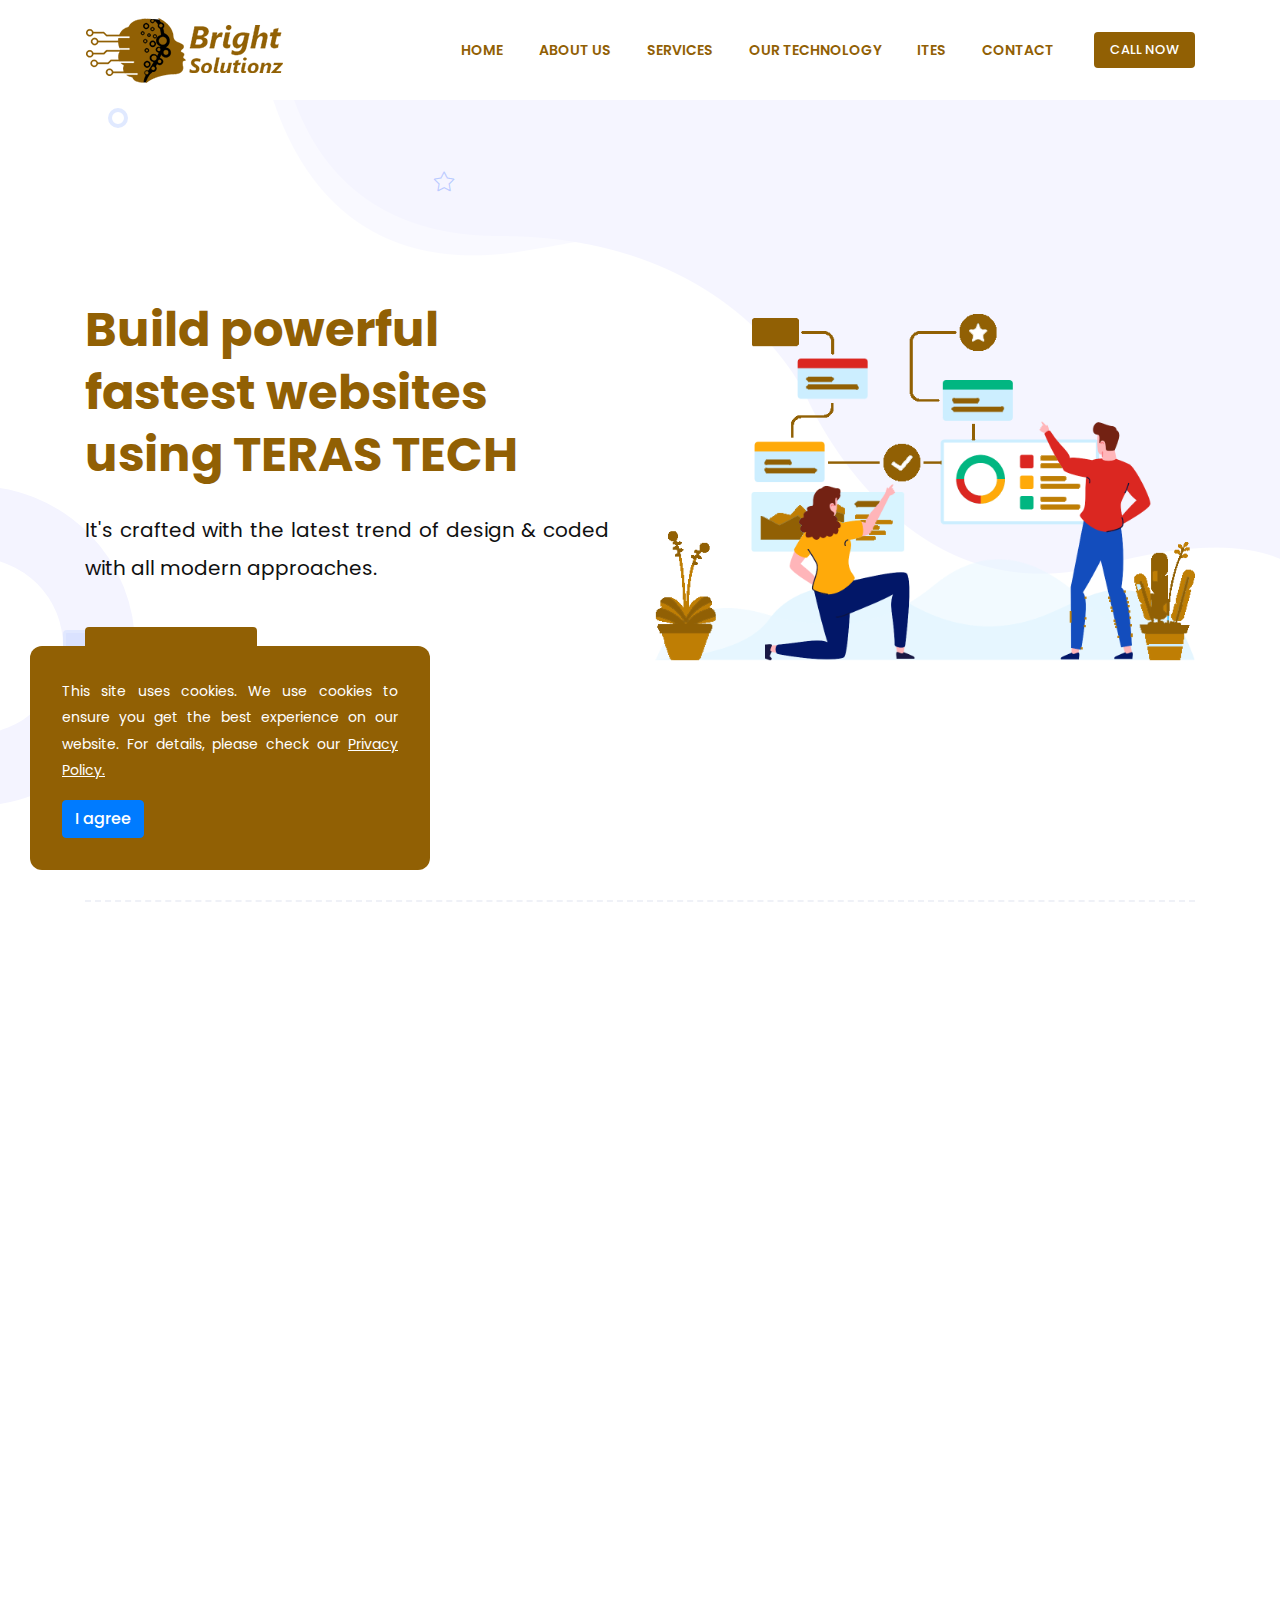
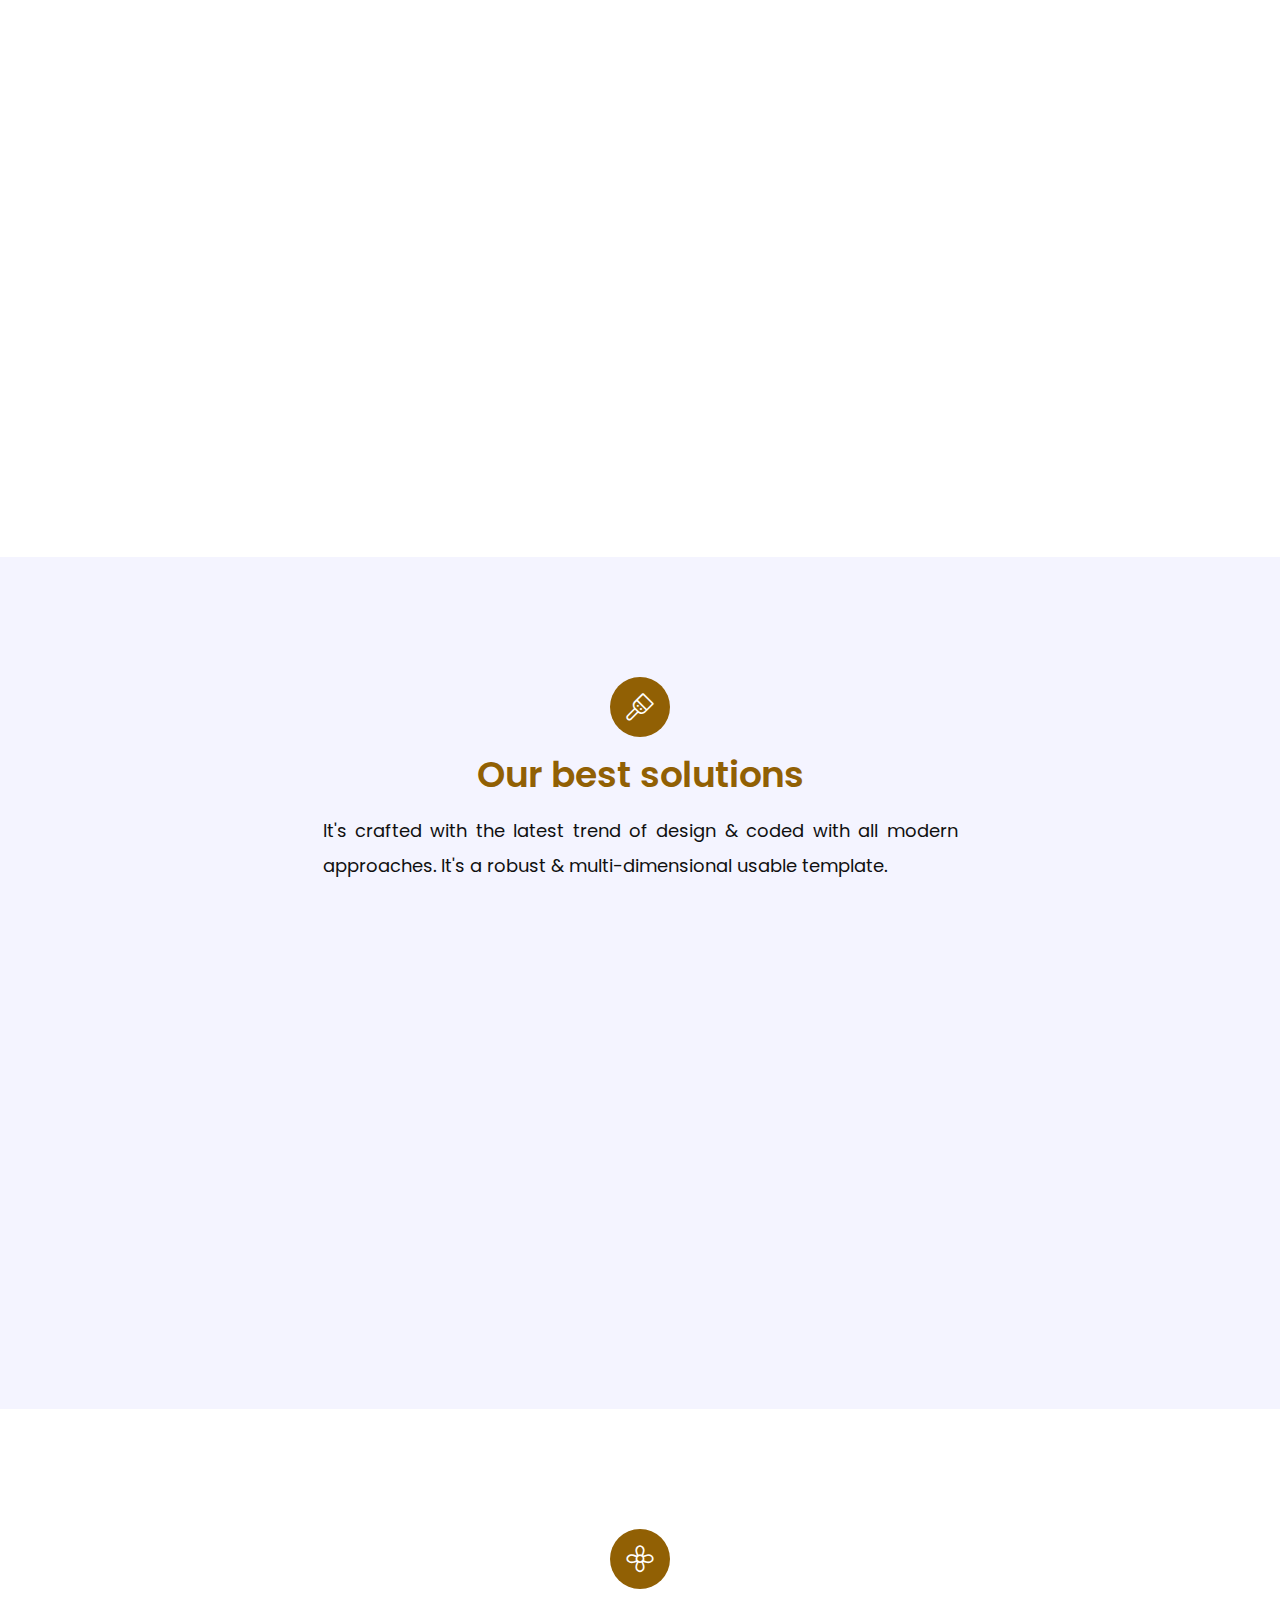
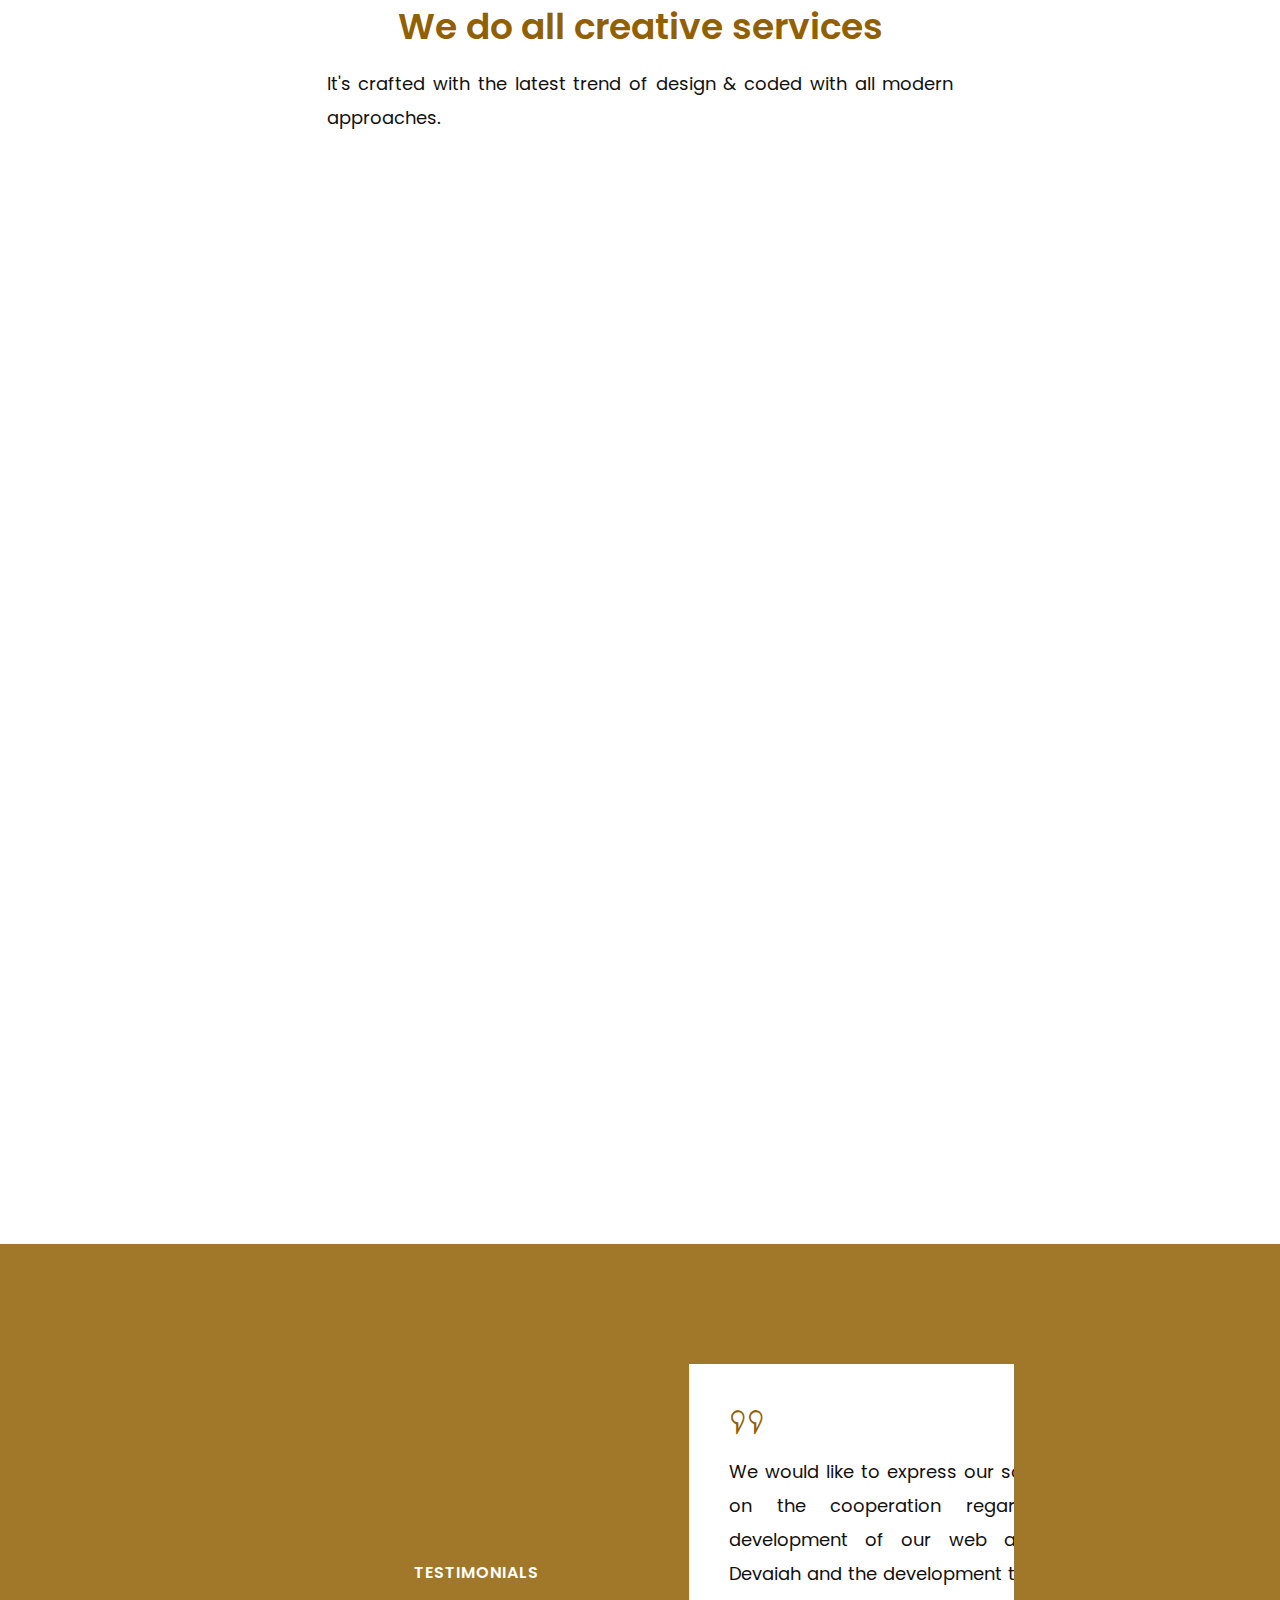
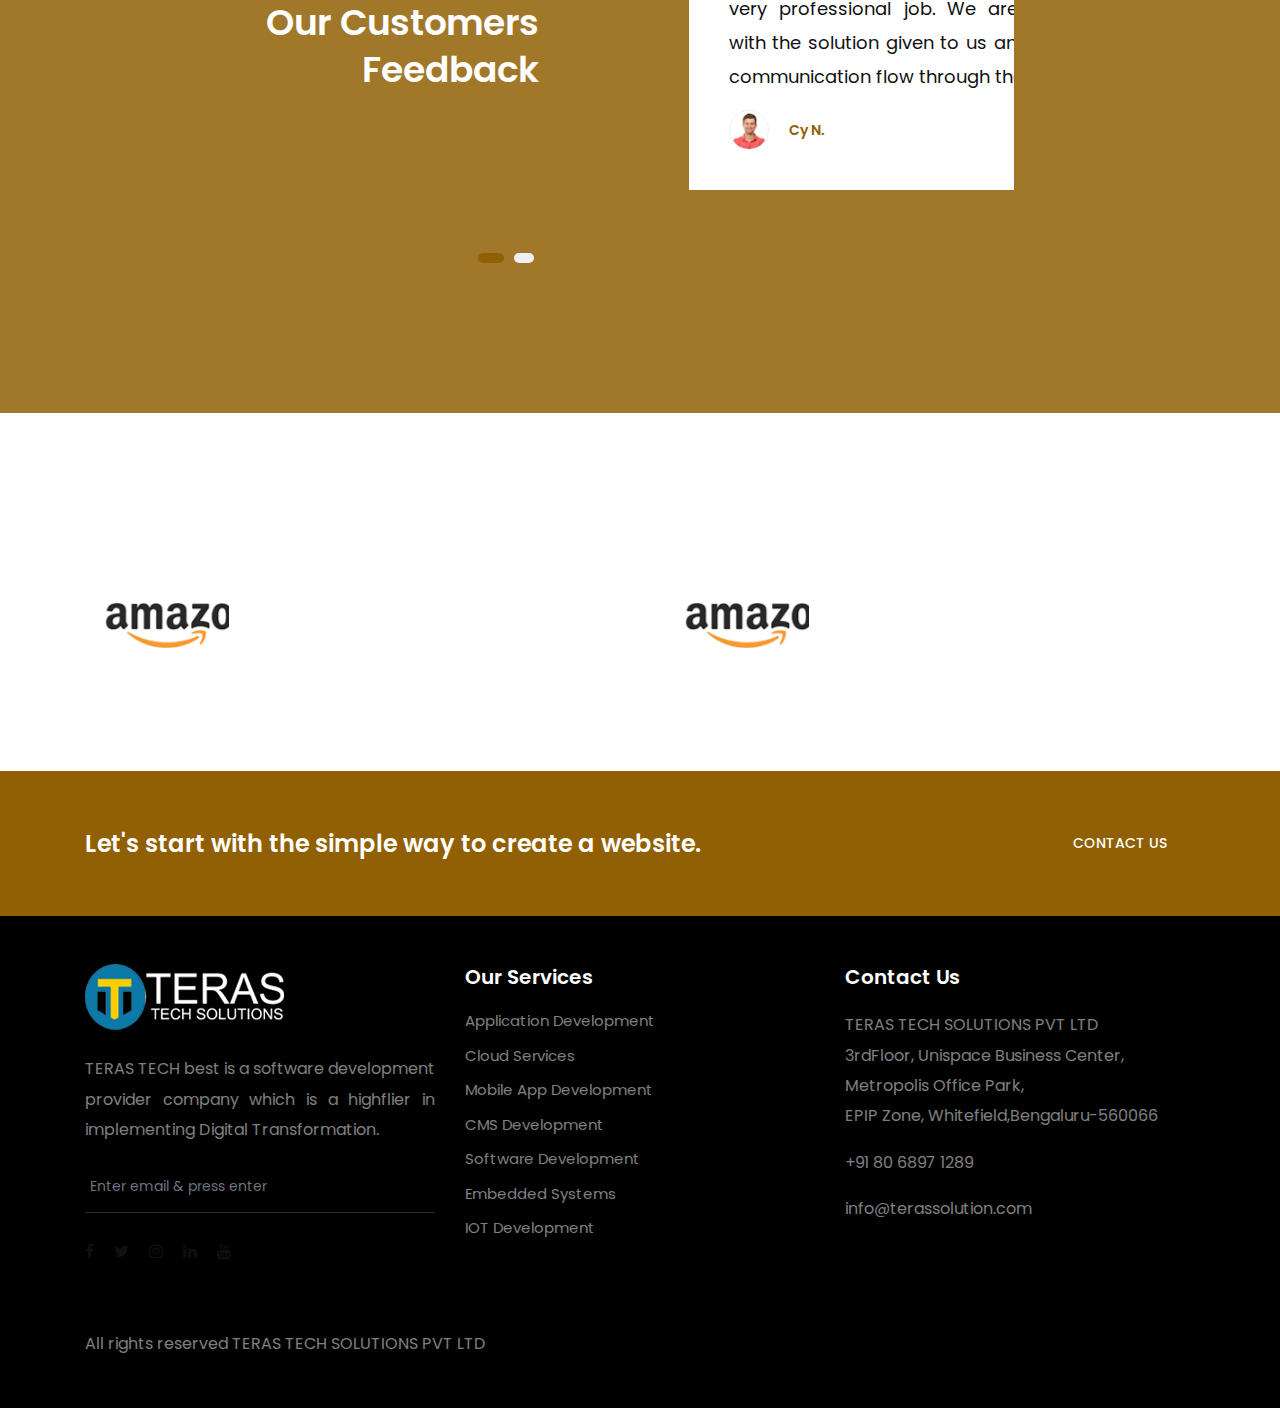
==== commit 7944a3ec: "check" ====
--- a/index.html
+++ b/index.html
@@ -6,7 +6,7 @@
  
   <title>TERAS TECH SOLUTIONS PVT LTD</title>
   <!-- Favicon-->
-  <link rel="icon" href="img/core-img/favicon.ico">
+  <link rel="icon" href="img/core-img/favicon.jpg">
   <!-- Core Stylesheet-->
   <link rel="stylesheet" href="style.css">
   <style type="text/css">
--- a/style.css
+++ b/style.css
@@ -76,7 +76,7 @@
 body,
 html {
   font-family: "Poppins", sans-serif;
-  color: #8380ae;
+  color: #101010;
   overflow-x: hidden; }
 
 h1,
@@ -85,12 +85,12 @@
 h4,
 h5,
 h6 {
-  color: #0d79a7;
+  color: #916004;
   line-height: 1.3;
   font-weight: 600; }
 
 p {
-  color: #8380ae;
+  color: #101010;
   line-height: 1.9;
   font-size: 1rem; }
 
@@ -103,7 +103,7 @@
   text-decoration: none;
   outline: 0 solid transparent;
   box-shadow: none;
-  color: #0d79a7; }
+  color: #916004; }
 
 .btn {
   font-weight: 500; }
@@ -253,11 +253,11 @@
   -o-transition-duration: 500ms;
   transition-duration: 500ms;
   border-radius: 50%;
-  background-color: #0d79a7; }
+  background-color: #916004; }
   #scrollUp i {
     line-height: 40px; }
   #scrollUp:hover, #scrollUp:focus {
-    background-color: #0d79a7; }
+    background-color: #916004; }
 
 .jarallax {
   position: relative;
@@ -348,7 +348,7 @@
   .bg-overlay::after {
     position: absolute;
     content: "";
-    background-color: #0d79a7;
+    background-color: #916004;
     opacity: 0.85;
     top: 0;
     left: 0;
@@ -366,46 +366,46 @@
   border-radius: 4px;
   padding: 0 1.75rem;
   font-size: 14px;
-  background-color: #0d79a7;
+  background-color: #916004;
   height: 49px;
   line-height: 49px;
   text-transform: uppercase; }
   .saasbox-btn:hover, .saasbox-btn:focus {
     background-color: transparent;
-    color: #0d79a7;
+    color: #916004;
     box-shadow: 0 3px 42px 2px rgba(12, 82, 255, 0.175);
     line-height: 49px; }
   .saasbox-btn.white-btn {
-    background-color: #0d79a7;
+    background-color: #916004;
     color: #ffffff; }
     .saasbox-btn.white-btn:hover, .saasbox-btn.white-btn:focus {
-      background-color: #0d79a7;
+      background-color: #916004;
       color: #ffffff;
       box-shadow: 0 3px 42px 2px rgba(255, 255, 255, 0.175); }
   .saasbox-btn.white-btn-2 {
-    background-color: #0d79a7;
-    color: #0d79a7; }
+    background-color: #916004;
+    color: #916004; }
     .saasbox-btn.white-btn-2:hover, .saasbox-btn.white-btn-2:focus {
-      background-color: #0d79a7;
+      background-color: #916004;
       color: #ffffff;
       box-shadow: 0 3px 42px 2px rgba(255, 255, 255, 0.175); }
   .saasbox-btn.btn-sm {
     padding: 0 1rem;
     height: 36px;
     line-height: 36px;
-    background-color: #0d79a7;
+    background-color: #916004;
     color: #ffffff;
     font-size: 13px; }
     .saasbox-btn.btn-sm:hover, .saasbox-btn.btn-sm:focus {
-      background-color: #0d79a7;
+      background-color: #916004;
       color: #ffffff; }
 
 .saasbox-btn-2 {
   padding: 0;
-  color: #0d79a7;
+  color: #916004;
   border-radius: 0; }
   .saasbox-btn-2:hover, .saasbox-btn-2:focus {
-    color: #00b894; }
+    color: #916004; }
 
 .section-heading {
   position: relative;
@@ -416,7 +416,7 @@
     width: 60px;
     height: 60px;
     margin-bottom: 15px;
-    background-color: #0d79a7;
+    background-color: #916004;
     color: #ffffff;
     border-radius: 50%;
     line-height: 60px;
@@ -425,10 +425,10 @@
   .section-heading.text-center i {
     margin: 0 auto 15px; }
   .section-heading span {
-    color: #0d79a7; }
+    color: #916004; }
   .section-heading h6 {
     margin-bottom: 1rem;
-    color: #8380ae;
+    color: #101010;
     text-transform: uppercase;
     letter-spacing: 1px; }
   .section-heading h2 {
@@ -450,7 +450,7 @@
       .section-heading p {
         font-size: 16px; } }
   .section-heading.white span {
-    color: #0d79a7; }
+    color: #916004; }
   .section-heading.white h6,
   .section-heading.white h2,
   .section-heading.white p {
@@ -485,7 +485,7 @@
   z-index: 9999999;
   top: 0;
   left: 0;
-  background-color: #0d79a7;
+  background-color: #916004;
   display: -webkit-box;
   display: -ms-flexbox;
   display: flex;
@@ -530,28 +530,28 @@
     @media only screen and (min-width: 768px) and (max-width: 991px) {
       .classy-navbar .classynav ul li a {
         padding: 15px;
-        color: #0d79a7; } }
+        color: #916004; } }
     @media only screen and (max-width: 767px) {
       .classy-navbar .classynav ul li a {
         padding: 15px;
-        color: #0d79a7; } }
+        color: #916004; } }
     .classy-navbar .classynav ul li a:hover, .classy-navbar .classynav ul li a:focus {
       color: #ffffff;
       font-weight: 600; }
       @media only screen and (min-width: 768px) and (max-width: 991px) {
         .classy-navbar .classynav ul li a:hover, .classy-navbar .classynav ul li a:focus {
-          color: #0d79a7; } }
+          color: #916004; } }
       @media only screen and (max-width: 767px) {
         .classy-navbar .classynav ul li a:hover, .classy-navbar .classynav ul li a:focus {
-          color: #0d79a7; } }
+          color: #916004; } }
   .classy-navbar .classynav > ul > li:hover > a {
-    color: #0d79a7; }
+    color: #916004; }
     @media only screen and (min-width: 768px) and (max-width: 991px) {
       .classy-navbar .classynav > ul > li:hover > a {
-        color: #0d79a7; } }
+        color: #916004; } }
     @media only screen and (max-width: 767px) {
       .classy-navbar .classynav > ul > li:hover > a {
-        color: #0d79a7; } }
+        color: #916004; } }
   .classy-navbar .classynav ul li li a {
     padding: 14px 28px;
     display: -webkit-box;
@@ -560,12 +560,12 @@
     -webkit-box-align: center;
     -ms-flex-align: center;
     align-items: center;
-    color: #0d79a7; }
+    color: #916004; }
     @media only screen and (min-width: 992px) and (max-width: 1199px) {
       .classy-navbar .classynav ul li li a {
         padding: 14px 18px; } }
     .classy-navbar .classynav ul li li a:hover, .classy-navbar .classynav ul li li a:focus {
-      color: #0d79a7; }
+      color: #916004; }
     .classy-navbar .classynav ul li li a i {
       -webkit-box-flex: 0;
       -ms-flex: 0 0 40px;
@@ -583,18 +583,18 @@
       margin-right: 0.8rem; }
     .classy-navbar .classynav ul li li a span {
       display: block;
-      color: #0d79a7;
+      color: #916004;
       -webkit-transition-duration: 400ms;
       -o-transition-duration: 400ms;
       transition-duration: 400ms; }
       .classy-navbar .classynav ul li li a span:hover, .classy-navbar .classynav ul li li a span:focus {
-        color: #0d79a7; }
+        color: #916004; }
       .classy-navbar .classynav ul li li a span span {
         margin-top: 0.5rem;
-        color: #8380ae;
+        color: #101010;
         font-size: 12px; }
         .classy-navbar .classynav ul li li a span span:hover, .classy-navbar .classynav ul li li a span span:focus {
-          color: #8380ae; }
+          color: #101010; }
   .classy-navbar .classynav ul li .dropdown li a {
     border-bottom: none; }
     @media only screen and (min-width: 992px) and (max-width: 1199px) {
@@ -606,19 +606,19 @@
     display: none; }
 
 .header2 .classynav > ul > li:hover > a {
-  color: #0d79a7; }
+  color: #916004; }
 
 .header2 .classynav ul li a {
-  color: #0d79a7; }
+  color: #916004; }
   .header2 .classynav ul li a:hover, .header2 .classynav ul li a:focus {
-    color: #0d79a7; }
+    color: #916004; }
 
 .header2 .classynav ul li.has-down > a::after,
 .header2 .classynav ul li.megamenu-item > a::after {
-  color: #0d79a7; }
+  color: #916004; }
 
 .header2 .classynav > ul > li > a::before {
-  background-color: #0d79a7; }
+  background-color: #916004; }
 
 .classy-navbar-toggler {
   width: 30px;
@@ -643,11 +643,11 @@
       .classy-navbar-toggler .navbarToggler span:nth-child(2) {
         top: 0;
         right: 0;
-        background-color: #0d79a7; }
+        background-color: #916004; }
       .classy-navbar-toggler .navbarToggler span:nth-child(3) {
         bottom: 0;
         left: 0;
-        background-color: #0d79a7; }
+        background-color: #916004; }
       .classy-navbar-toggler .navbarToggler span:last-child {
         bottom: 0;
         right: 0;
@@ -678,16 +678,16 @@
       border-radius: 0% 50% 50% 50%; }
 
 .header2 .classy-navbar-toggler .navbarToggler span:first-child {
-  background-color: #0d79a7; }
+  background-color: #916004; }
 
 .header2 .classy-navbar-toggler .navbarToggler span:nth-child(2) {
-  background-color: #00b894; }
+  background-color: #916004; }
 
 .header2 .classy-navbar-toggler .navbarToggler span:nth-child(3) {
-  background-color: #00b894; }
+  background-color: #916004; }
 
 .header2 .classy-navbar-toggler .navbarToggler span:last-child {
-  background-color: #0d79a7; }
+  background-color: #916004; }
 
 .classycloseIcon {
   top: 27px; }
@@ -719,11 +719,11 @@
   top: 92%; }
 
 .breakpoint-on .dd-trigger {
-  background-color: #0d79a7; }
+  background-color: #916004; }
 
 .breakpoint-on .classynav ul li.has-down.active > .dd-trigger,
 .breakpoint-on .classynav ul li.megamenu-item.active > .dd-trigger {
-  background-color: #0d79a7; }
+  background-color: #916004; }
 
 .breakpoint-on .classynav > ul > li > a {
   background-color: #f4f4ff; }
@@ -738,7 +738,7 @@
   left: 0;
   right: 0;
   z-index: 1001;
-  background-color: #0d79a7;
+  background-color: #916004;
   box-shadow: 0 0.25rem 0.25rem 0 rgba(15, 30, 150, 0.2); }
   .header-area.sticky .classy-navbar {
     height: 80px; }
@@ -899,7 +899,7 @@
   position: relative;
   z-index: 2;
   height: 100vh;
-  background-color: #0d79a7;
+  background-color: #916004;
   overflow: hidden; }
   @media only screen and (min-width: 992px) and (max-width: 1199px) {
     .welcome-area {
@@ -1075,9 +1075,9 @@
       top: 54%;
       z-index: -1; }
     .welcome-area.hero2 .welcome-content h2 {
-      color: #0d79a7; }
+      color: #916004; }
     .welcome-area.hero2 .welcome-content p {
-      color: #8380ae; }
+      color: #101010; }
     .welcome-area.hero2 .background-animation .star-ani::after {
       color: rgba(12, 82, 255, 0.26); }
     .welcome-area.hero2 .background-animation .cloud-ani::after {
@@ -1112,7 +1112,7 @@
             top: -95px;
             left: 0;
             content: "";
-            background-color: #0d79a7;
+            background-color: #916004;
             z-index: -1; } }
       @media only screen and (min-width: 768px) and (max-width: 991px) {
         .welcome-area.hero3 .hero3-bg-shape {
@@ -1124,7 +1124,7 @@
             top: -95px;
             left: 0;
             content: "";
-            background-color: #0d79a7;
+            background-color: #916004;
             z-index: -1; } }
       @media only screen and (max-width: 767px) {
         .welcome-area.hero3 .hero3-bg-shape {
@@ -1136,7 +1136,7 @@
             top: -95px;
             left: 0;
             content: "";
-            background-color: #0d79a7;
+            background-color: #916004;
             z-index: -1; } }
     .welcome-area.hero3 .hero-side-img {
       position: absolute;
@@ -1189,16 +1189,16 @@
       padding: 0; }
     .welcome-area.hero3 .welcome-content .animated--headline .ah-words-wrapper {
       margin-left: 10px;
-      color: #0d79a7; }
+      color: #916004; }
       .welcome-area.hero3 .welcome-content .animated--headline .ah-words-wrapper b {
         padding-right: 0.5rem;
         font-weight: 700; }
     .welcome-area.hero3 .welcome-content h2 {
-      color: #0d79a7; }
+      color: #916004; }
       .welcome-area.hero3 .welcome-content h2 span {
-        color: #0d79a7; }
+        color: #916004; }
     .welcome-area.hero3 .welcome-content p {
-      color: #8380ae; }
+      color: #101010; }
   .welcome-area.hero4 {
     background-color: #ffffff; }
     @media only screen and (max-width: 767px) {
@@ -1230,7 +1230,7 @@
       .welcome-area.hero4 .hero-slides .owl-nav .owl-next {
         width: 50px;
         height: 50px;
-        background-color: #0d79a7;
+        background-color: #916004;
         border-radius: 50%;
         text-align: center;
         color: #ffffff;
@@ -1253,22 +1253,22 @@
               line-height: 40px; } }
         .welcome-area.hero4 .hero-slides .owl-nav .owl-prev:hover,
         .welcome-area.hero4 .hero-slides .owl-nav .owl-next:hover {
-          background-color: #0d79a7;
-          color: #0d79a7; }
+          background-color: #916004;
+          color: #916004; }
       .welcome-area.hero4 .hero-slides .owl-nav .owl-next {
         margin-left: 1rem; }
     .welcome-area.hero4 .welcome-content h2 {
-      color: #0d79a7; }
+      color: #916004; }
     .welcome-area.hero4 .welcome-content p {
-      color: #8380ae; }
+      color: #101010; }
     .welcome-area.hero4 .key-quote {
       font-size: 14px;
       padding: 0.5rem 1rem;
-      background-color: #0d79a7;
+      background-color: #916004;
       display: inline-block;
       margin-bottom: 1rem;
       border-radius: .5rem;
-      color: #0d79a7; }
+      color: #916004; }
       @media only screen and (min-width: 768px) and (max-width: 991px) {
         .welcome-area.hero4 .key-quote {
           font-size: 12px; } }
@@ -1304,7 +1304,7 @@
         bottom: 50px;
         right: 50px;
         background-color: #ffffff;
-        color: #0d79a7;
+        color: #916004;
         width: 50px;
         height: 50px;
         border-radius: 50%;
@@ -1340,7 +1340,7 @@
     transition-duration: 500ms;
     width: 80px;
     height: 80px;
-    background-color: #0d79a7;
+    background-color: #916004;
     margin-bottom: 30px;
     text-align: center;
     color: #ffffff;
@@ -1364,7 +1364,7 @@
       position: absolute;
       width: 100%;
       height: 100%;
-      background-color: #0d79a7;
+      background-color: #916004;
       content: '';
       top: 0;
       left: -110%;
@@ -1374,7 +1374,7 @@
     font-size: 1rem;
     margin-bottom: 0; }
   .single-about-area:hover h4, .single-about-area:focus h4 {
-    color: #0d79a7; }
+    color: #916004; }
     .single-about-area:hover h4::after, .single-about-area:focus h4::after {
       left: 110%; }
 
@@ -1384,7 +1384,7 @@
   .about-content .col-12:nth-child(2) .single-about-area {
     margin-top: 70px; }
     .about-content .col-12:nth-child(2) .single-about-area .icon {
-      background-color: #00b894; }
+      background-color: #916004; }
   @media only screen and (max-width: 767px) {
     .about-content .col-12:nth-child(3) .single-about-area {
       margin-top: 70px; } }
@@ -1392,11 +1392,11 @@
     .about-content .col-12:nth-child(3) .single-about-area {
       margin-top: 0px; } }
   .about-content .col-12:nth-child(3) .single-about-area .icon {
-    background-color: #0d79a7; }
+    background-color: #916004; }
   .about-content .col-12:nth-child(4) .single-about-area {
     margin-top: 70px; }
     .about-content .col-12:nth-child(4) .single-about-area .icon {
-      background-color: #0d79a7; }
+      background-color: #916004; }
 
 .aboutUs-thumbnail {
   position: relative;
@@ -1407,7 +1407,7 @@
     position: absolute;
     width: 60%;
     height: 40px;
-    background-color: #0d79a7;
+    background-color: #916004;
     top: 50px;
     right: 70%;
     z-index: 10;
@@ -1429,7 +1429,7 @@
     transition-duration: 500ms;
     width: 80px;
     height: 80px;
-    background-color: #0d79a7;
+    background-color: #916004;
     margin-bottom: 30px;
     text-align: center;
     color: #ffffff;
@@ -1453,7 +1453,7 @@
       position: absolute;
       width: 100%;
       height: 100%;
-      background-color: #0d79a7;
+      background-color: #916004;
       content: '';
       top: 0;
       left: -110%;
@@ -1463,7 +1463,7 @@
     font-size: 1rem;
     margin-bottom: 0; }
   .hero3 .single-about-area:hover h4, .hero3 .single-about-area:focus h4 {
-    color: #0d79a7; }
+    color: #916004; }
     .hero3 .single-about-area:hover h4::after, .hero3 .single-about-area:focus h4::after {
       left: 110%; }
 
@@ -1490,7 +1490,7 @@
   .hero-card .card-body {
     padding: 1.5rem; }
   .hero-card i {
-    color: #0d79a7;
+    color: #916004;
     font-size: 2.5rem;
     display: block;
     margin-bottom: 1rem; }
@@ -1551,7 +1551,7 @@
           position: absolute;
           width: 0%;
           height: 7px;
-          background-color: #0d79a7;
+          background-color: #916004;
           border-radius: 0 6px 6px 0;
           bottom: -20px;
           left: 50%; }
@@ -1566,7 +1566,7 @@
           position: absolute;
           width: 0%;
           height: 7px;
-          background-color: #0d79a7;
+          background-color: #916004;
           border-radius: 6px 0 0 6px;
           bottom: -20px;
           right: 50%; }
@@ -1574,7 +1574,7 @@
             .tab--area .nav-tabs .nav-item .nav-link::after {
               display: none; } }
         .tab--area .nav-tabs .nav-item .nav-link.active {
-          background-color: #0d79a7;
+          background-color: #916004;
           color: #ffffff; }
           .tab--area .nav-tabs .nav-item .nav-link.active::before {
             width: 50%; }
@@ -1602,7 +1602,7 @@
     height: 6px;
     background-color: #f4f4ff; }
     .tab--area .tab--text .progress .progress-bar {
-      background-color: #0d79a7; }
+      background-color: #916004; }
 
 /* Service Area */
 .service-card {
@@ -1637,7 +1637,7 @@
     width: 80px;
     height: 80px;
     margin: 0 auto 45px;
-    background-color: #0d79a7;
+    background-color: #916004;
     border-radius: 50%;
     color: #ffffff;
     font-size: 2rem; }
@@ -1669,8 +1669,8 @@
     -ms-transform: translateY(-10px);
     transform: translateY(-10px);
     box-shadow: 0 18px 56px rgba(47, 91, 234, 0.135);
-    background-color: #0d79a7;
-    border-color: #0d79a7; }
+    background-color: #916004;
+    border-color: #916004; }
     .service-card.active .icon::after, .service-card:hover .icon::after, .service-card:focus .icon::after {
       border-color: rgba(255, 255, 255, 0.5); }
     .service-card.active h4,
@@ -1689,17 +1689,17 @@
       padding-left: 25px;
       padding-right: 25px; }
     .service-area .row .col-12:nth-child(2) .icon {
-      background-color: #00b894; }
+      background-color: #916004; }
     .service-area .row .col-12:nth-child(2) img {
       display: none; }
     .service-area .row .col-12:nth-child(3) .icon {
-      background-color: #0d79a7; }
+      background-color: #916004; }
     .service-area .row .col-12:nth-child(3) img {
       margin-left: -70px; }
     .service-area .row .col-12:nth-child(4) .icon {
-      background-color: #00b894; }
+      background-color: #916004; }
     .service-area .row .col-12:nth-child(5) .icon {
-      background-color: #0d79a7; }
+      background-color: #916004; }
     .service-area .row .col-12:nth-child(5) img {
       display: none; }
     .service-area .row .col-12:nth-child(6) img {
@@ -1715,13 +1715,13 @@
     box-shadow: 0 18px 56px rgba(47, 91, 234, 0.135);
     background-color: #ffffff; }
     .service3 .service-card.active::after, .service3 .service-card:hover::after, .service3 .service-card:focus::after {
-      background-color: #0d79a7; }
+      background-color: #916004; }
     .service3 .service-card.active .icon::after, .service3 .service-card:hover .icon::after, .service3 .service-card:focus .icon::after {
       border-color: #ffffff; }
     .service3 .service-card.active h4, .service3 .service-card:hover h4, .service3 .service-card:focus h4 {
-      color: #0d79a7; }
+      color: #916004; }
     .service3 .service-card.active p, .service3 .service-card:hover p, .service3 .service-card:focus p {
-      color: #8380ae; }
+      color: #101010; }
 
 /* :: Pricing CSS */
 .pricing-card {
@@ -1742,14 +1742,14 @@
       z-index: 1; }
       .pricing-card .pricing-heading .price-icon i {
         font-size: 4rem;
-        color: #0d79a7; }
+        color: #916004; }
     .pricing-card .pricing-heading .price {
       display: block; }
       .pricing-card .pricing-heading .price h5 {
         text-transform: uppercase;
         color: #ffffff;
         font-size: 13px;
-        background-color: #0d79a7;
+        background-color: #916004;
         border-radius: 0.25rem;
         display: inline-block;
         padding: 0.25rem 0.75rem; }
@@ -1762,7 +1762,7 @@
             font-size: 2rem; } }
       .pricing-card .pricing-heading .price span {
         font-size: 1rem;
-        color: #8380ae; }
+        color: #101010; }
   .pricing-card .pricing-desc {
     position: relative;
     z-index: 1; }
@@ -1770,7 +1770,7 @@
       position: relative;
       z-index: 1;
       font-size: 1rem;
-      color: #8380ae;
+      color: #101010;
       margin-bottom: 0.75rem;
       padding-left: 25px; }
       .pricing-card .pricing-desc ul li::before {
@@ -1781,7 +1781,7 @@
         left: 0;
         z-index: 1;
         font-size: 1rem;
-        color: #0d79a7; }
+        color: #916004; }
       .pricing-card .pricing-desc ul li.times::before {
         content: '\e94d';
         color: #d63031; }
@@ -1794,12 +1794,12 @@
     .pricing-card .pricing-btn .saasbox-btn {
       border: 2px solid #eff1f7;
       background-color: transparent;
-      color: #0d79a7;
+      color: #916004;
       line-height: 44px; }
       .pricing-card .pricing-btn .saasbox-btn:hover, .pricing-card .pricing-btn .saasbox-btn:focus {
         color: #ffffff;
-        border: 2px solid #0d79a7;
-        background-color: #0d79a7; }
+        border: 2px solid #916004;
+        background-color: #916004; }
   .pricing-card.active {
     z-index: 100;
     background-color: #ffffff;
@@ -1814,12 +1814,12 @@
         transform: scale(1.05); } }
     .pricing-card.active .saasbox-btn {
       color: #ffffff;
-      border: 2px solid #0d79a7;
-      background-color: #0d79a7; }
+      border: 2px solid #916004;
+      background-color: #916004; }
       .pricing-card.active .saasbox-btn:hover, .pricing-card.active .saasbox-btn:focus {
         border: 2px solid #eff1f7;
         background-color: transparent;
-        color: #0d79a7; }
+        color: #916004; }
 
 .pricing-table-switch {
   position: relative;
@@ -1845,7 +1845,7 @@
         top: 0;
         font-size: 12px;
         right: -65%;
-        background-color: #00b894;
+        background-color: #916004;
         border-radius: 16px;
         -webkit-transform: translate(-50%, -50%);
         -ms-transform: translate(-50%, -50%);
@@ -1855,8 +1855,8 @@
           .pricing-table-switch .nav-tabs .nav-item .nav-link .popular-badge {
             right: -50%; } }
       .pricing-table-switch .nav-tabs .nav-item .nav-link.active {
-        border-color: #0d79a7;
-        background-color: #0d79a7;
+        border-color: #916004;
+        background-color: #916004;
         color: #ffffff; }
 
 .saasbox-pricing-plan-area {
@@ -1872,7 +1872,7 @@
     right: auto;
     left: 0; }
   .saasbox-pricing-plan-area.price2 .pricing-card.active {
-    background-color: #0d79a7;
+    background-color: #916004;
     border: 0 !important;
     overflow: hidden; }
     .saasbox-pricing-plan-area.price2 .pricing-card.active::after {
@@ -1890,17 +1890,17 @@
     .saasbox-pricing-plan-area.price2 .pricing-card.active .pricing-desc ul li {
       color: #ffffff; }
       .saasbox-pricing-plan-area.price2 .pricing-card.active .pricing-desc ul li::before {
-        color: #0d79a7; }
+        color: #916004; }
       .saasbox-pricing-plan-area.price2 .pricing-card.active .pricing-desc ul li.times::before {
         color: #d63031; }
     .saasbox-pricing-plan-area.price2 .pricing-card.active .saasbox-btn {
       border: 0;
-      background-color: #0d79a7;
-      color: #0d79a7;
+      background-color: #916004;
+      color: #916004;
       line-height: 50px; }
       .saasbox-pricing-plan-area.price2 .pricing-card.active .saasbox-btn:hover, .saasbox-pricing-plan-area.price2 .pricing-card.active .saasbox-btn:focus {
         color: #ffffff;
-        background-color: #0d79a7; }
+        background-color: #916004; }
 
 /* Feature CSS */
 .feature-card {
@@ -1936,7 +1936,7 @@
     width: 45px;
     height: 45px;
     border-radius: 50%;
-    background-color: #0d79a7;
+    background-color: #916004;
     text-align: center;
     color: #ffffff;
     line-height: 45px;
@@ -1955,8 +1955,8 @@
     transition-duration: 500ms;
     font-size: 14px; }
   .feature-card.active, .feature-card:hover, .feature-card:focus {
-    border-color: #0d79a7;
-    background-color: #0d79a7;
+    border-color: #916004;
+    background-color: #916004;
     box-shadow: 0 18px 56px rgba(255, 255, 255, 0.175); }
     .feature-card.active::after, .feature-card:hover::after, .feature-card:focus::after {
       bottom: -50px;
@@ -1972,7 +1972,7 @@
 .saasbox-features-area {
   position: relative;
   z-index: 1;
-  background-color: #0d79a7;
+  background-color: #916004;
   overflow: hidden; }
   .saasbox-features-area .background-shape {
     position: absolute;
@@ -1985,18 +1985,18 @@
     left: -500px;
     z-index: -5; }
   .saasbox-features-area .row .row .col-12:first-child .feature-card i {
-    background-color: #00b894; }
+    background-color: #916004; }
   .saasbox-features-area .row .row .col-12:nth-child(2) .feature-card i {
-    background-color: #0d79a7; }
+    background-color: #916004; }
   .saasbox-features-area .row .row .col-12:nth-child(3) .feature-card i {
-    background-color: #0d79a7;
-    color: #0d79a7; }
+    background-color: #916004;
+    color: #916004; }
   .saasbox-features-area .row .row .col-12:nth-child(4) .feature-card i {
-    background-color: #0d79a7; }
+    background-color: #916004; }
   .saasbox-features-area .row .row .col-12:nth-child(5) .feature-card i {
-    background-color: #00b894; }
+    background-color: #916004; }
   .saasbox-features-area .row .row .col-12:nth-child(6) .feature-card i {
-    background-color: #0d79a7; }
+    background-color: #916004; }
   .saasbox-features-area.feature2 {
     background-color: #f4f4ff; }
 
@@ -2006,7 +2006,7 @@
   .feature3 .feature--content h6 {
     padding: 0.5rem 1rem;
     background-color: #f4f4ff;
-    color: #0d79a7;
+    color: #916004;
     border-radius: 36px;
     display: inline-block;
     margin-bottom: 1rem;
@@ -2037,7 +2037,7 @@
       left: 0;
       position: absolute;
       font-family: "LineIcons";
-      color: #0d79a7;
+      color: #916004;
       width: 28px;
       height: 28px;
       border-radius: 50%;
@@ -2101,7 +2101,7 @@
 .saasbox-team-area {
   position: relative;
   z-index: 1;
-  background-color: #0d79a7;
+  background-color: #916004;
   overflow: hidden; }
   .saasbox-team-area .section-heading::after {
     width: 180px;
@@ -2128,7 +2128,7 @@
     left: 15px;
     z-index: -10;
     border-radius: 200px 200px 200px 0;
-    border: 2px solid #0d79a7;
+    border: 2px solid #916004;
     content: ""; }
   .single-team img {
     width: 100%;
@@ -2150,7 +2150,7 @@
       color: #ffffff;
       margin-bottom: 0;
       line-height: 1;
-      background-color: #0d79a7;
+      background-color: #916004;
       padding: 0.375rem 1rem;
       display: inline-block;
       font-size: 14px; }
@@ -2175,7 +2175,7 @@
     margin-top: 80px; }
     .team-members-area .col-12:nth-child(2) .single-team::after {
       border-radius: 200px 0 200px 200px;
-      border-color: #00b894; }
+      border-color: #916004; }
     .team-members-area .col-12:nth-child(2) .single-team img {
       border-radius: 200px 0 200px 200px; }
     .team-members-area .col-12:nth-child(2) .single-team .hover-overlay {
@@ -2217,7 +2217,7 @@
 .partner3 {
   position: relative;
   z-index: 1;
-  background-color: #0d79a7; }
+  background-color: #916004; }
   .partner3 .single-partner {
     background-color: #ffffff;
     padding-top: 20px;
@@ -2272,14 +2272,14 @@
     visibility: hidden; }
     .single-portfolio-area .overlay-content .portfolio-title a {
       margin-bottom: 0;
-      color: #0d79a7; }
+      color: #916004; }
       .single-portfolio-area .overlay-content .portfolio-title a:hover {
-        color: #0d79a7; }
+        color: #916004; }
     .single-portfolio-area .overlay-content .portfolio-links a {
-      color: #8380ae;
+      color: #101010;
       padding-left: 1rem; }
       .single-portfolio-area .overlay-content .portfolio-links a:hover {
-        color: #0d79a7; }
+        color: #916004; }
   .single-portfolio-area:hover, .single-portfolio-area:focus {
     box-shadow: 0 10px 48px rgba(47, 91, 234, 0.175);
     -webkit-transform: translateY(-10px);
@@ -2309,7 +2309,7 @@
 
 .mfp-image-holder .mfp-close,
 .mfp-iframe-holder .mfp-close {
-  color: #0d79a7;
+  color: #916004;
   padding-right: 0;
   background-color: #ffffff;
   display: inline-block;
@@ -2344,7 +2344,7 @@
     line-height: 1;
     color: #ffffff;
     font-size: 12px;
-    background-color: #0d79a7;
+    background-color: #916004;
     padding: 4px 14px;
     margin-right: 0.5rem; }
   .mfp-bottom-bar .mfp-counter {
@@ -2352,7 +2352,7 @@
     line-height: 1;
     color: #ffffff;
     font-size: 12px;
-    background-color: #0d79a7;
+    background-color: #916004;
     padding: 4px 14px;
     margin-left: 0.5rem; }
 
@@ -2392,7 +2392,7 @@
 .btn.portfolio-btn {
   border: 2px solid #eff1f7;
   padding: 0.35rem 1.25rem;
-  color: #0d79a7;
+  color: #916004;
   border-radius: 66px;
   margin: 0 5px;
   font-size: 14px; }
@@ -2407,14 +2407,14 @@
     text-align: center;
     font-size: 12px;
     line-height: 26px;
-    background-color: #0d79a7;
+    background-color: #916004;
     display: inline-block; }
   .btn.portfolio-btn.active, .btn.portfolio-btn:hover, .btn.portfolio-btn:focus {
-    border: 2px solid #0d79a7;
-    background-color: #0d79a7;
+    border: 2px solid #916004;
+    background-color: #916004;
     color: #ffffff; }
     .btn.portfolio-btn.active span, .btn.portfolio-btn:hover span, .btn.portfolio-btn:focus span {
-      color: #0d79a7; }
+      color: #916004; }
 
 .portfolio-slides-2 {
   position: relative;
@@ -2437,17 +2437,17 @@
       font-size: 1rem;
       width: 40px;
       height: 40px;
-      color: #0d79a7;
+      color: #916004;
       background-color: #f4f4ff;
       border-radius: 3px;
-      color: #0d79a7; }
+      color: #916004; }
       .portfolio-slides-2 .owl-nav .owl-prev i,
       .portfolio-slides-2 .owl-nav .owl-next i {
         line-height: 40px; }
       .portfolio-slides-2 .owl-nav .owl-prev:hover, .portfolio-slides-2 .owl-nav .owl-prev:focus,
       .portfolio-slides-2 .owl-nav .owl-next:hover,
       .portfolio-slides-2 .owl-nav .owl-next:focus {
-        background-color: #0d79a7;
+        background-color: #916004;
         color: #ffffff; }
     .portfolio-slides-2 .owl-nav .owl-prev {
       margin-right: 0.5rem; }
@@ -2469,14 +2469,14 @@
       padding-right: 25px; }
 
 .card-creative-portfolio .overlay-content {
-  background-color: #0d79a7; }
+  background-color: #916004; }
   .card-creative-portfolio .overlay-content .portfolio-title a,
   .card-creative-portfolio .overlay-content .portfolio-links a {
     color: #ffffff; }
     .card-creative-portfolio .overlay-content .portfolio-title a:hover, .card-creative-portfolio .overlay-content .portfolio-title a:focus,
     .card-creative-portfolio .overlay-content .portfolio-links a:hover,
     .card-creative-portfolio .overlay-content .portfolio-links a:focus {
-      color: #0d79a7; }
+      color: #916004; }
 
 .creative-porfolio-line {
   position: relative;
@@ -2526,17 +2526,17 @@
       font-size: 1rem;
       width: 40px;
       height: 40px;
-      color: #0d79a7;
+      color: #916004;
       background-color: #f4f4ff;
       border-radius: 3px;
-      color: #0d79a7; }
+      color: #916004; }
       .related-project-slide .owl-nav .owl-prev i,
       .related-project-slide .owl-nav .owl-next i {
         line-height: 40px; }
       .related-project-slide .owl-nav .owl-prev:hover, .related-project-slide .owl-nav .owl-prev:focus,
       .related-project-slide .owl-nav .owl-next:hover,
       .related-project-slide .owl-nav .owl-next:focus {
-        background-color: #0d79a7;
+        background-color: #916004;
         color: #ffffff; }
     .related-project-slide .owl-nav .owl-prev {
       margin-right: 0.5rem; }
@@ -2555,10 +2555,10 @@
     font-size: 1rem;
     width: 40px;
     height: 40px;
-    color: #0d79a7;
+    color: #916004;
     background-color: #f4f4ff;
     border-radius: 3px;
-    color: #0d79a7;
+    color: #916004;
     position: absolute;
     top: 50%;
     left: 15px;
@@ -2569,7 +2569,7 @@
     .project-details-shots-slide .owl-nav .owl-prev:hover, .project-details-shots-slide .owl-nav .owl-prev:focus,
     .project-details-shots-slide .owl-nav .owl-next:hover,
     .project-details-shots-slide .owl-nav .owl-next:focus {
-      background-color: #0d79a7;
+      background-color: #916004;
       color: #ffffff; }
   .project-details-shots-slide .owl-nav .owl-next {
     left: auto;
@@ -2578,7 +2578,7 @@
 .project-card {
   position: relative;
   z-index: 1;
-  background-color: #0d79a7;
+  background-color: #916004;
   padding: 4rem 1rem;
   border-radius: 12px; }
   .project-card span {
@@ -2599,16 +2599,16 @@
     color: #ffffff; }
 
 .portfolio-content .row .col-12:nth-child(2) .project-card {
-  background-color: #0d79a7; }
+  background-color: #916004; }
 
 .portfolio-content .row .col-12:nth-child(3) .project-card {
-  background-color: #0d79a7; }
+  background-color: #916004; }
   .portfolio-content .row .col-12:nth-child(3) .project-card span {
-    color: #0d79a7; }
+    color: #916004; }
   .portfolio-content .row .col-12:nth-child(3) .project-card h3,
   .portfolio-content .row .col-12:nth-child(3) .project-card p,
   .portfolio-content .row .col-12:nth-child(3) .project-card a {
-    color: #0d79a7; }
+    color: #916004; }
 
 .project-img {
   position: relative;
@@ -2634,10 +2634,10 @@
   text-align: center;
   line-height: 32px;
   border-radius: 50%;
-  color: #8380ae; }
+  color: #101010; }
   .project-share-info a:hover, .project-share-info a:focus {
-    border-color: #0d79a7;
-    background-color: #0d79a7;
+    border-color: #916004;
+    background-color: #916004;
     color: #ffffff; }
   .project-share-info a:last-child {
     margin-right: 0; }
@@ -2725,7 +2725,7 @@
       font-size: 36px;
       display: block;
       margin-bottom: 15px;
-      color: #0d79a7; }
+      color: #916004; }
     .client-feedback-content .feedback-card p {
       font-size: 18px; }
       @media only screen and (min-width: 992px) and (max-width: 1199px) {
@@ -2791,7 +2791,7 @@
           width: 14px;
           max-width: 14px; } }
       .client-feedback-content .owl-dots .owl-dot.active {
-        background-color: #0d79a7;
+        background-color: #916004;
         -webkit-box-flex: 0;
         -ms-flex: 0 0 26px;
         flex: 0 0 26px;
@@ -2941,7 +2941,7 @@
     height: 120px;
     border-radius: 50%;
     color: #ffffff;
-    background-color: #00b894;
+    background-color: #916004;
     margin: 0 auto 2rem;
     line-height: 120px; }
     @media only screen and (min-width: 576px) and (max-width: 767px) {
@@ -2969,9 +2969,9 @@
   position: relative;
   z-index: 1; }
   .saasbox-cool-facts-area .col-12:nth-child(2) .single-cool-fact h2 {
-    background-color: #0d79a7; }
+    background-color: #916004; }
   .saasbox-cool-facts-area .col-12:nth-child(3) .single-cool-fact h2 {
-    background-color: #0d79a7; }
+    background-color: #916004; }
 
 .circle-animation .circle1 {
   position: absolute;
@@ -2979,7 +2979,7 @@
   left: 23%;
   width: 10px;
   height: 10px;
-  background-color: #0d79a7;
+  background-color: #916004;
   border-radius: 50%;
   z-index: -1;
   -webkit-animation: circleAnimation linear 4s infinite;
@@ -2991,7 +2991,7 @@
   left: 12%;
   width: 10px;
   height: 10px;
-  background-color: #0d79a7;
+  background-color: #916004;
   border-radius: 50%;
   z-index: -1;
   -webkit-animation: circleAnimation linear 7s infinite;
@@ -3003,7 +3003,7 @@
   left: 85%;
   width: 10px;
   height: 10px;
-  background-color: #0d79a7;
+  background-color: #916004;
   border-radius: 50%;
   z-index: -1;
   -webkit-animation: circleAnimation linear 6s infinite;
@@ -3015,7 +3015,7 @@
   left: 90%;
   width: 10px;
   height: 10px;
-  background-color: #00b894;
+  background-color: #916004;
   border-radius: 50%;
   z-index: -1;
   -webkit-animation: circleAnimation linear 3s infinite;
@@ -3072,11 +3072,11 @@
       border-radius: 50%;
       text-align: center;
       font-size: 1.25rem;
-      background-color: #0d79a7; }
+      background-color: #916004; }
       .blog-card .image-wrap .video-content a i {
         line-height: 70px; }
       .blog-card .image-wrap .video-content a:hover, .blog-card .image-wrap .video-content a:focus {
-        background-color: #0d79a7;
+        background-color: #916004;
         color: #ffffff; }
   .blog-card .post-title h4 {
     -webkit-transition-duration: 500ms;
@@ -3094,7 +3094,7 @@
     -ms-transform: scale3d(1.15, 1.15, 1);
     transform: scale3d(1.15, 1.15, 1); }
   .blog-card:hover .post-title h4, .blog-card:focus .post-title h4 {
-    color: #0d79a7; }
+    color: #916004; }
   .blog-card:hover .post-author img, .blog-card:focus .post-author img {
     -webkit-transform: scale3d(1, 1, 1);
     -ms-transform: scale3d(1, 1, 1);
@@ -3106,7 +3106,7 @@
   .news2 .blog-card .post-title h4:hover, .news2 .blog-card .post-title h4:focus {
     text-decoration: underline;
     text-decoration-style: wavy;
-    color: #0d79a7; }
+    color: #916004; }
   .news2 .blog-card .post-author img {
     width: 30px;
     border-radius: 50%;
@@ -3131,8 +3131,8 @@
     .saasbox-pagination-area .page-item .page-link:hover, .saasbox-pagination-area .page-item .page-link:focus {
       box-shadow: none; }
   .saasbox-pagination-area .page-item.active .page-link {
-    background-color: #0d79a7;
-    border-color: #0d79a7; }
+    background-color: #916004;
+    border-color: #916004; }
 
 .single-widget-area {
   position: relative;
@@ -3158,7 +3158,7 @@
       transition-duration: 500ms;
       width: 80px;
       height: 50px;
-      background-color: #0d79a7;
+      background-color: #916004;
       color: #ffffff;
       border: none;
       top: 0;
@@ -3167,7 +3167,7 @@
       cursor: pointer;
       border-radius: 0 6px 6px 0; }
       .single-widget-area .widget-form button:hover, .single-widget-area .widget-form button:focus {
-        background-color: #0d79a7;
+        background-color: #916004;
         color: #ffffff; }
   .single-widget-area .catagories-list {
     position: relative;
@@ -3186,7 +3186,7 @@
       .single-widget-area .catagories-list li a i {
         padding-right: 10px; }
       .single-widget-area .catagories-list li a:hover, .single-widget-area .catagories-list li a:focus {
-        color: #0d79a7; }
+        color: #916004; }
     .single-widget-area .catagories-list li:last-child a {
       margin-bottom: 0; }
   .single-widget-area .popular-tags {
@@ -3203,7 +3203,7 @@
         border: 1px solid #eff1f7;
         text-transform: lowercase;
         text-align: center;
-        color: #8380ae;
+        color: #101010;
         border-radius: 6px; }
         @media only screen and (min-width: 768px) and (max-width: 991px) {
           .single-widget-area .popular-tags li a {
@@ -3213,8 +3213,8 @@
             font-size: 14px; } }
         .single-widget-area .popular-tags li a:hover, .single-widget-area .popular-tags li a:focus {
           color: #ffffff;
-          background-color: #0d79a7;
-          border-color: #0d79a7; }
+          background-color: #916004;
+          border-color: #916004; }
   .single-widget-area .single-recent-post {
     position: relative;
     z-index: 1;
@@ -3240,11 +3240,11 @@
         .single-widget-area .single-recent-post .post-content .post-title {
           font-size: 1rem; } }
       .single-widget-area .single-recent-post .post-content .post-title:hover, .single-widget-area .single-recent-post .post-content .post-title:focus {
-        color: #0d79a7; }
+        color: #916004; }
     .single-widget-area .single-recent-post .post-content .post-date {
       font-size: 1rem;
       text-transform: capitalize;
-      color: #8380ae;
+      color: #101010;
       margin-bottom: 0; }
 
 .comment_area {
@@ -3274,7 +3274,7 @@
       border-left: 2px solid #eff1f7;
       padding-left: 15px; }
       .comment_area .comment-content .comment-meta .post-date {
-        color: #8380ae;
+        color: #101010;
         font-size: 12px;
         margin-bottom: 5px;
         pointer-events: none; }
@@ -3286,12 +3286,12 @@
         text-transform: uppercase;
         border-radius: 30px;
         background-color: #f4f4ff;
-        color: #0d79a7;
+        color: #916004;
         margin-right: 0.5rem; }
         .comment_area .comment-content .comment-meta a.like:focus, .comment_area .comment-content .comment-meta a.like:hover,
         .comment_area .comment-content .comment-meta a.reply:focus,
         .comment_area .comment-content .comment-meta a.reply:hover {
-          background-color: #0d79a7;
+          background-color: #916004;
           color: #ffffff; }
   .comment_area .children {
     margin-left: 50px; }
@@ -3327,11 +3327,11 @@
       .single-blog-details-area h2 {
         font-size: 1.75rem; } }
   .single-blog-details-area .post-meta a {
-    color: #0d79a7;
+    color: #916004;
     font-size: 16px;
     margin-right: 15px; }
     .single-blog-details-area .post-meta a:hover, .single-blog-details-area .post-meta a:focus {
-      color: #0d79a7; }
+      color: #916004; }
 
 .post--like-post {
   width: 80px;
@@ -3348,17 +3348,17 @@
     width: 44px;
     height: 44px;
     border-radius: 50%;
-    border: 1px solid #0d79a7;
+    border: 1px solid #916004;
     text-align: center;
     font-size: 20px;
-    color: #0d79a7;
+    color: #916004;
     display: block;
     margin: 0 auto 1rem; }
     .post--like-post a i {
       line-height: 42px; }
     .post--like-post a:hover, .post--like-post a:focus {
-      background-color: #0d79a7;
-      border-color: #0d79a7;
+      background-color: #916004;
+      border-color: #916004;
       color: #ffffff; }
 
 .post-tag-share-button {
@@ -3372,7 +3372,7 @@
     font-size: 14px;
     margin-right: 6px; }
     .post-tag-share-button ul li a:hover, .post-tag-share-button ul li a:focus {
-      background-color: #0d79a7;
+      background-color: #916004;
       color: #ffffff; }
   .post-tag-share-button ul li:last-child a {
     margin-right: 0; }
@@ -3383,12 +3383,12 @@
     .post-tag-share-button .share-button a:last-child {
       margin-right: 0; }
     .post-tag-share-button .share-button a:hover, .post-tag-share-button .share-button a:focus {
-      color: #0d79a7; }
+      color: #916004; }
 
 #scrollIndicator {
   position: fixed;
   height: 5px;
-  background-color: #0d79a7;
+  background-color: #916004;
   top: 80px;
   left: 0;
   z-index: 10; }
@@ -3413,7 +3413,7 @@
       background-color: #ffffff;
       font-size: 14px; }
       .footer-area .newsletter-form .form-control:focus {
-        border-bottom-color: #0d79a7;
+        border-bottom-color: #916004;
         background-color: #ffffff; }
   .footer-area .footer-widget-area {
     position: relative;
@@ -3422,22 +3422,22 @@
       margin-bottom: 20px; }
     .footer-area .footer-widget-area ul li a {
       display: block;
-      color: #8380ae;
+      color: #101010;
       margin-bottom: 0.75rem;
       font-size: 15px; }
       @media only screen and (min-width: 576px) and (max-width: 767px) {
         .footer-area .footer-widget-area ul li a {
           font-size: 14px; } }
       .footer-area .footer-widget-area ul li a:hover, .footer-area .footer-widget-area ul li a:focus {
-        color: #0d79a7; }
+        color: #916004; }
     .footer-area .footer-widget-area ul li:last-child a {
       margin-bottom: 0; }
   .footer-area .footer-social-icon a {
     font-size: 1rem;
-    color: #8380ae;
+    color: #101010;
     margin-right: 1.25rem; }
     .footer-area .footer-social-icon a:hover, .footer-area .footer-social-icon a:focus {
-      color: #0d79a7; }
+      color: #916004; }
   @media only screen and (max-width: 767px) {
     .footer-area .footer--content-text {
       text-align: center;
@@ -3455,13 +3455,13 @@
     .footer-area .footer--content-text a {
       font-size: 13px; } }
   .footer-area .footer--content-text a:hover, .footer-area .footer--content-text a:focus {
-    color: #0d79a7; }
+    color: #916004; }
   .footer-area .footer-nav ul {
     -webkit-box-pack: center;
     -ms-flex-pack: center;
     justify-content: center; }
     .footer-area .footer-nav ul li a {
-      color: #8380ae;
+      color: #101010;
       margin: 0 15px; }
       @media only screen and (min-width: 992px) and (max-width: 1199px) {
         .footer-area .footer-nav ul li a {
@@ -3475,7 +3475,7 @@
           margin: 0 6px;
           font-size: 13px; } }
       .footer-area .footer-nav ul li a:hover, .footer-area .footer-nav ul li a:focus {
-        color: #0d79a7; }
+        color: #916004; }
     .footer-area .footer-nav ul li:first-child a {
       margin-left: 0; }
     .footer-area .footer-nav ul li:last-child a {
@@ -3492,16 +3492,16 @@
       border-radius: 0.75rem;
       box-shadow: 0 0 4rem 0.25rem rgba(47, 91, 234, 0.175); }
       .footer-area .language-dropdown .dropdown-menu .dropdown-item {
-        color: #8380ae;
+        color: #101010;
         font-size: 14px; }
         .footer-area .language-dropdown .dropdown-menu .dropdown-item:hover, .footer-area .language-dropdown .dropdown-menu .dropdown-item:focus {
-          color: #0d79a7;
+          color: #916004;
           background-color: #f4f4ff; }
   .footer-area.footer2 {
     background-color: #000000;
     overflow: hidden; }
     .footer-area.footer2 .footer-social-icon a:hover, .footer-area.footer2 .footer-social-icon a:focus {
-      color: #0d79a7; }
+      color: #916004; }
     .footer-area.footer2 .footer-shape {
       position: absolute;
       bottom: 0;
@@ -3510,7 +3510,7 @@
     .footer-area.footer2 .footer--content-text a {
       color: #ffffff; }
       .footer-area.footer2 .footer--content-text a:hover, .footer-area.footer2 .footer--content-text a:focus {
-        color: #0d79a7; }
+        color: #916004; }
     .footer-area.footer2 .newsletter-form .form-control {
       background-color: transparent;
       border-bottom-color: rgba(255, 255, 255, 0.16); }
@@ -3523,15 +3523,15 @@
     .footer-area.footer2 .footer-widget-area ul li a {
       color: rgba(255, 255, 255, 0.5); }
       .footer-area.footer2 .footer-widget-area ul li a:hover, .footer-area.footer2 .footer-widget-area ul li a:focus {
-        color: #0d79a7; }
+        color: #916004; }
     .footer-area.footer2 .footer-nav ul li a:hover, .footer-area.footer2 .footer-nav ul li a:focus {
-      color: #0d79a7; }
+      color: #916004; }
 
 /* CTA Area */
 .cta-area {
   position: relative;
   z-index: 1;
-  background-color: #0d79a7; }
+  background-color: #916004; }
   .cta-area .cta-text h2 {
     font-size: 2.25rem;
     color: #ffffff;
@@ -3548,7 +3548,7 @@
       text-align: center; }
       .cta-area.cta4 .cta-text h2 {
         font-size: 2.25rem;
-        color: #0d79a7;
+        color: #916004;
         margin-bottom: 1rem; }
         @media only screen and (max-width: 767px) {
           .cta-area.cta4 .cta-text h2 {
@@ -3557,7 +3557,7 @@
 /* Cookie Alert CSS */
 .cookiealert {
   position: fixed;
-  background-color: #0d79a7;
+  background-color: #916004;
   bottom: 30px;
   left: 30px;
   width: 400px;
@@ -3588,7 +3588,7 @@
       color: #ffffff;
       text-decoration: underline; }
       .cookiealert p a:hover {
-        color: #0d79a7; }
+        color: #916004; }
   .cookiealert.show {
     opacity: 1;
     -webkit-transform: translateY(0%);
@@ -3626,11 +3626,11 @@
   padding: 1rem;
   text-align: left;
   width: 100%;
-  background-color: #0d79a7;
+  background-color: #916004;
   color: #ffffff; }
   .faq--accordian .btn.collapsed {
     background-color: #f4f4ff;
-    color: #0d79a7; }
+    color: #916004; }
 
 .faq--accordian .card-body p {
   font-size: 1rem; }
@@ -3684,7 +3684,7 @@
       color: #ffffff;
       margin: 0 5px; }
       .breadcrumb--area .breadcrumb .breadcrumb-item a:hover, .breadcrumb--area .breadcrumb .breadcrumb-item a:focus {
-        color: #0d79a7; }
+        color: #916004; }
     .breadcrumb--area .breadcrumb .breadcrumb-item.active a {
       pointer-events: none; }
     .breadcrumb--area .breadcrumb .breadcrumb-item + .breadcrumb-item::before {
@@ -3693,13 +3693,13 @@
       font-family: "LineIcons";
       font-size: 14px; }
   .breadcrumb--area.white-bg-breadcrumb .breadcrumb-title {
-    color: #0d79a7; }
+    color: #916004; }
   .breadcrumb--area.white-bg-breadcrumb .breadcrumb .breadcrumb-item a {
-    color: #0d79a7; }
+    color: #916004; }
     .breadcrumb--area.white-bg-breadcrumb .breadcrumb .breadcrumb-item a:hover, .breadcrumb--area.white-bg-breadcrumb .breadcrumb .breadcrumb-item a:focus {
-      color: #0d79a7; }
+      color: #916004; }
   .breadcrumb--area.white-bg-breadcrumb .breadcrumb .breadcrumb-item + .breadcrumb-item::before {
-    color: #0d79a7; }
+    color: #916004; }
 
 /* Shop CSS */
 .shop-card {
@@ -3735,21 +3735,21 @@
         background-color: #e91e63;
         color: #ffffff; }
   .shop-card .product-name h6 span {
-    color: #8380ae;
+    color: #101010;
     text-decoration: line-through;
     margin-left: 0.5rem; }
   .shop-card .product-add-to-cart a {
     position: relative;
     z-index: 1;
     display: block;
-    background-color: #0d79a7;
+    background-color: #916004;
     width: 40px;
     height: 40px;
     border-radius: 50%;
     text-align: center;
     line-height: 40px;
     font-size: 18px;
-    color: #0d79a7; }
+    color: #916004; }
     .shop-card .product-add-to-cart a::after {
       -webkit-transition-duration: 500ms;
       -o-transition-duration: 500ms;
@@ -3761,7 +3761,7 @@
       top: 50%;
       z-index: -50;
       content: "";
-      background-color: #0d79a7;
+      background-color: #916004;
       opacity: 0.3;
       border-radius: 50%;
       -webkit-transform: translate(-50%, -50%);
@@ -3777,12 +3777,12 @@
       -ms-transform: scale3d(1.15, 1.15, 1);
       transform: scale3d(1.15, 1.15, 1); }
     .shop-card:hover .product-add-to-cart a, .shop-card:focus .product-add-to-cart a {
-      background-color: #0d79a7;
+      background-color: #916004;
       color: #ffffff; }
       .shop-card:hover .product-add-to-cart a::after, .shop-card:focus .product-add-to-cart a::after {
         -webkit-animation: cartbtn linear 1000ms infinite;
         animation: cartbtn linear 1000ms infinite;
-        background-color: #0d79a7; }
+        background-color: #916004; }
 
 @keyframes cartbtn {
   0% {
@@ -3803,12 +3803,12 @@
   position: relative;
   z-index: 1; }
   .shop-meta-data span span {
-    color: #0d79a7;
+    color: #916004;
     font-weight: 700;
     margin: 0 5px; }
   .shop-meta-data select {
     border: 0;
-    background-color: #0d79a7;
+    background-color: #916004;
     font-size: 14px;
     padding: 10px 16px;
     border-radius: 6px;
@@ -3866,7 +3866,7 @@
       .product-image-wrapper .related-image-carousel .owl-prev:hover, .product-image-wrapper .related-image-carousel .owl-prev:focus,
       .product-image-wrapper .related-image-carousel .owl-next:hover,
       .product-image-wrapper .related-image-carousel .owl-next:focus {
-        background-color: #0d79a7; }
+        background-color: #916004; }
     .product-image-wrapper .related-image-carousel .owl-next {
       left: auto;
       right: -45px; }
@@ -3876,15 +3876,15 @@
     transform: scale3d(1.25, 1.25, 1); }
 
 .product-meta-title {
-  background-color: #0d79a7;
+  background-color: #916004;
   width: 100%;
   border-radius: 6px 6px 0 0; }
 
 .product-description-card .product-price {
-  color: #0d79a7; }
+  color: #916004; }
   .product-description-card .product-price span {
     margin-left: 1rem;
-    color: #8380ae;
+    color: #101010;
     text-decoration: line-through; }
 
 .product-description-card input {
@@ -3892,11 +3892,11 @@
   text-align: center; }
 
 .product-review-card .ratings-list li {
-  color: #8380ae;
+  color: #101010;
   font-size: 20px;
   margin: 0 2px; }
   .product-review-card .ratings-list li.active {
-    color: #0d79a7; }
+    color: #916004; }
 
 .cart-table {
   text-align: center; }
@@ -3904,7 +3904,7 @@
   .cart-table .table th {
     vertical-align: middle;
     border-color: #eff1f7;
-    color: #8380ae; }
+    color: #101010; }
   .cart-table img {
     max-width: 70px; }
   .cart-table .qty-text {
@@ -3917,16 +3917,16 @@
     -o-transition-duration: 300ms;
     transition-duration: 300ms; }
     .cart-table .qty-text:focus {
-      border-color: #0d79a7; }
+      border-color: #916004; }
 
 .order-form {
   position: relative;
   z-index: 1;
   border-radius: 6px; }
   .order-form input[type=radio] + label {
-    color: #8380ae; }
+    color: #101010; }
   .order-form input[type=radio]:checked + label {
-    color: #0d79a7; }
+    color: #916004; }
   .order-form .payment-meta p {
     font-size: 14px; }
 
@@ -3959,7 +3959,7 @@
     .register-card p {
       font-size: .75rem; } }
   .register-card p > a {
-    color: #0d79a7; }
+    color: #916004; }
     @media only screen and (max-width: 767px) {
       .register-card p > a {
         font-size: .75rem; } }
@@ -3989,7 +3989,7 @@
       border-bottom: 2px solid transparent;
       font-size: 14px; }
       .register-form .form-group .form-control:focus {
-        border-bottom-color: #0d79a7; }
+        border-bottom-color: #916004; }
   .register-form .progress {
     width: 100%;
     height: 5px;
@@ -4005,7 +4005,7 @@
     font-size: 14px; }
   .register-form #password-recommendation-heading {
     font-weight: 700;
-    color: #00b894;
+    color: #916004;
     font-size: 16px; }
   .register-form .label-psswd .hide {
     display: none; }
@@ -4015,7 +4015,7 @@
     display: none; }
 
 .login-meta-data .forgot-password {
-  color: #0d79a7;
+  color: #916004;
   font-size: 16px; }
 
 .login-meta-data .custom-checkbox .custom-control-label::before {
@@ -4077,7 +4077,7 @@
 
 .demo-hero .version-number {
   padding: 0.25rem 0.75rem;
-  color: #0d79a7;
+  color: #916004;
   background-color: #ffffff;
   display: inline-block;
   border-radius: 30px;
@@ -4103,7 +4103,7 @@
   .demo-hero .animated-heading span b {
     font-weight: 700;
     margin-left: 0.5rem;
-    color: #0d79a7; }
+    color: #916004; }
 
 .single-preview-area {
   position: relative;
@@ -4122,7 +4122,7 @@
     -ms-transform: translateY(-5px);
     transform: translateY(-5px); }
   .single-preview-area:hover h5, .single-preview-area:focus h5 {
-    color: #0d79a7; }
+    color: #916004; }
 
 .demo-single-feature {
   position: relative;
@@ -4161,12 +4161,12 @@
   .demo-preview-area .single-portfolio-area {
     border: 1px solid #eff1f7; }
     .demo-preview-area .single-portfolio-area .overlay-content {
-      background-color: #0d79a7; }
+      background-color: #916004; }
       .demo-preview-area .single-portfolio-area .overlay-content .portfolio-title a {
         color: #ffffff;
         font-weight: 700; }
       .demo-preview-area .single-portfolio-area .overlay-content .portfolio-links a {
-        color: #0d79a7; }
+        color: #916004; }
         .demo-preview-area .single-portfolio-area .overlay-content .portfolio-links a:hover, .demo-preview-area .single-portfolio-area .overlay-content .portfolio-links a:focus {
           color: #ffffff; }
 
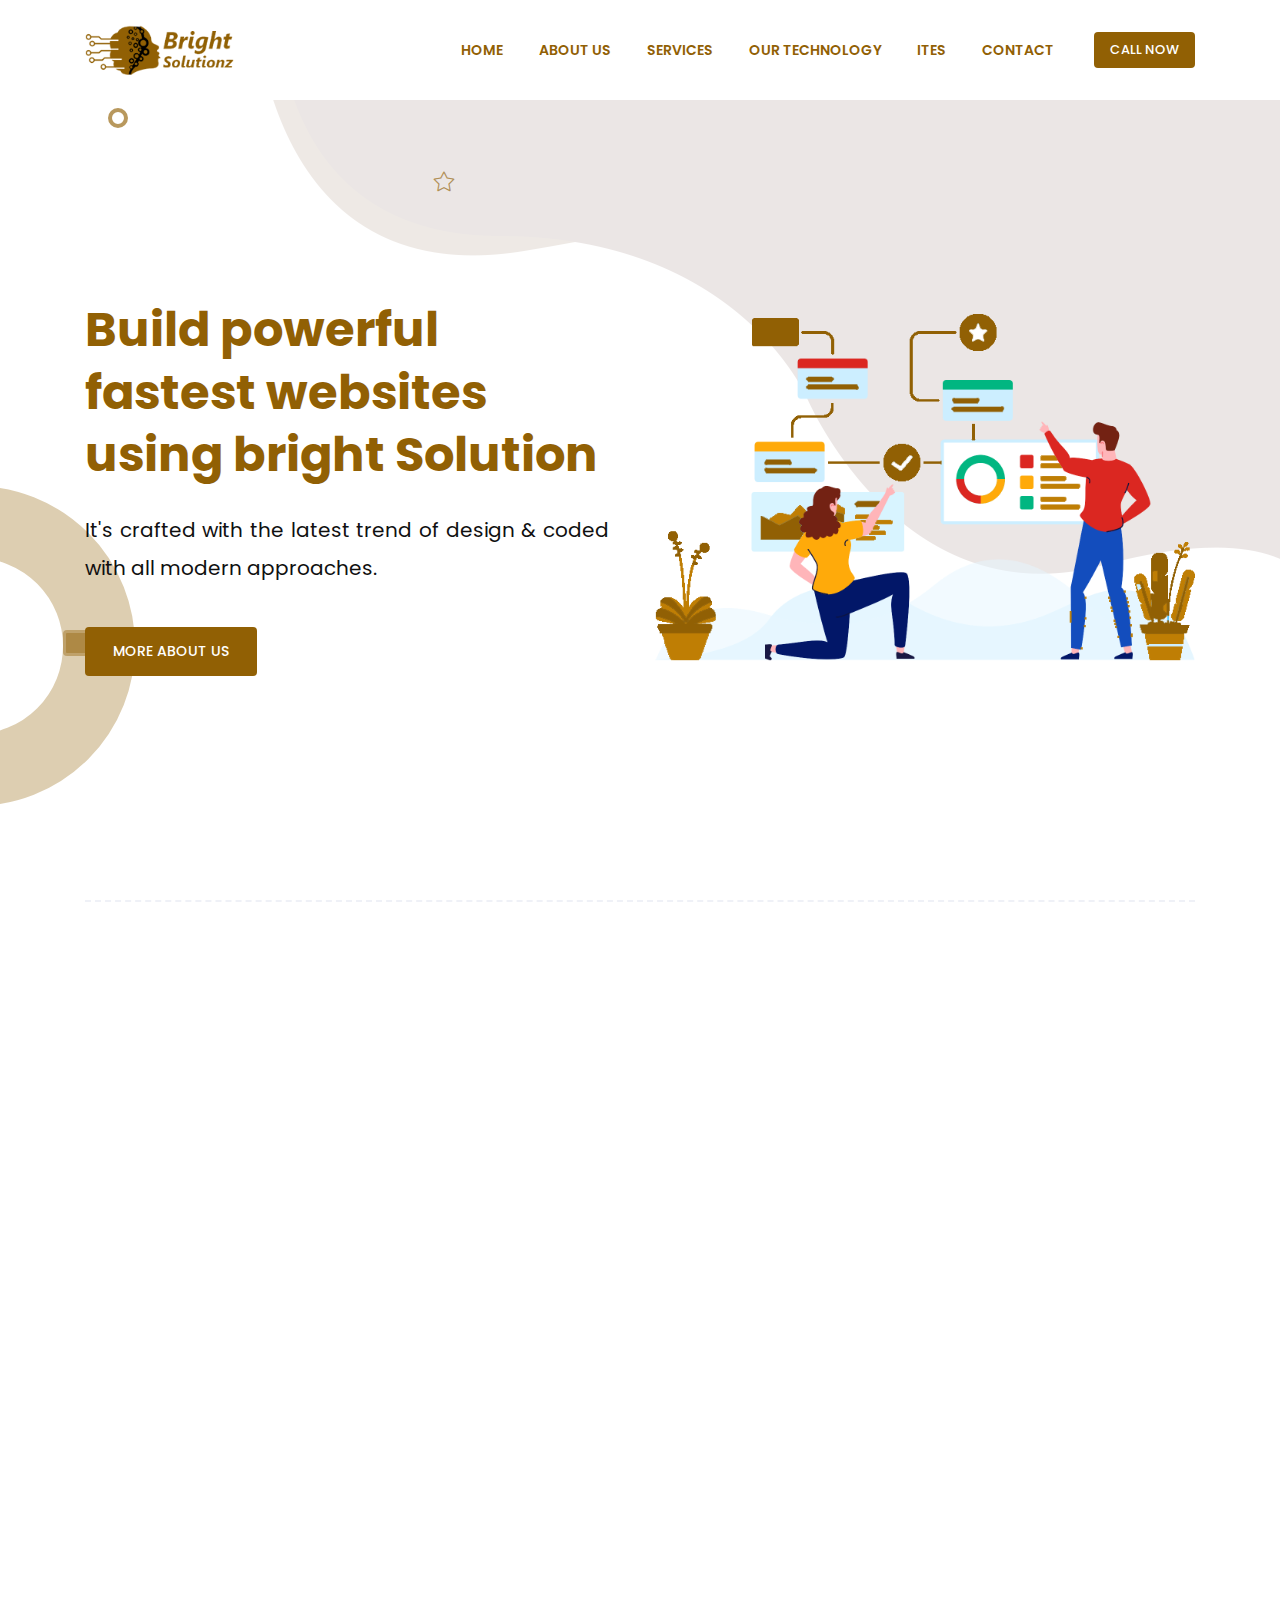
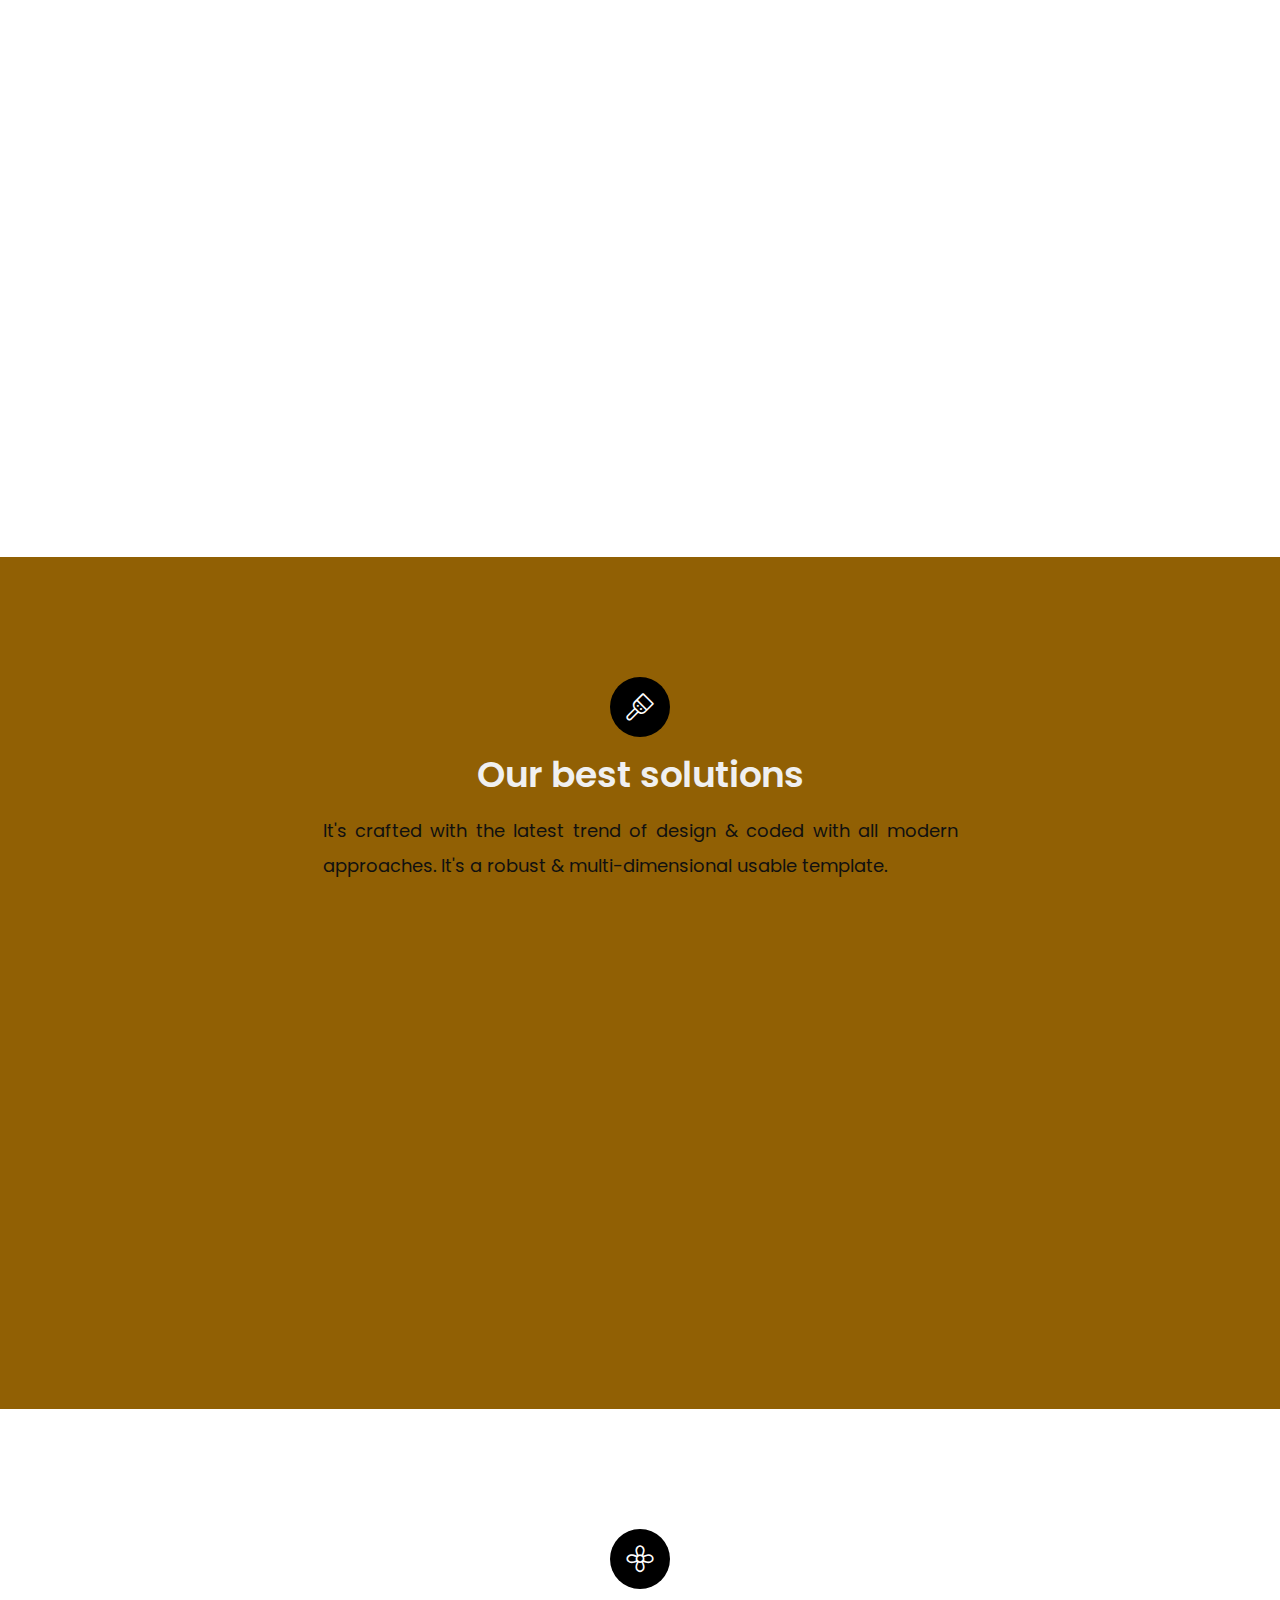
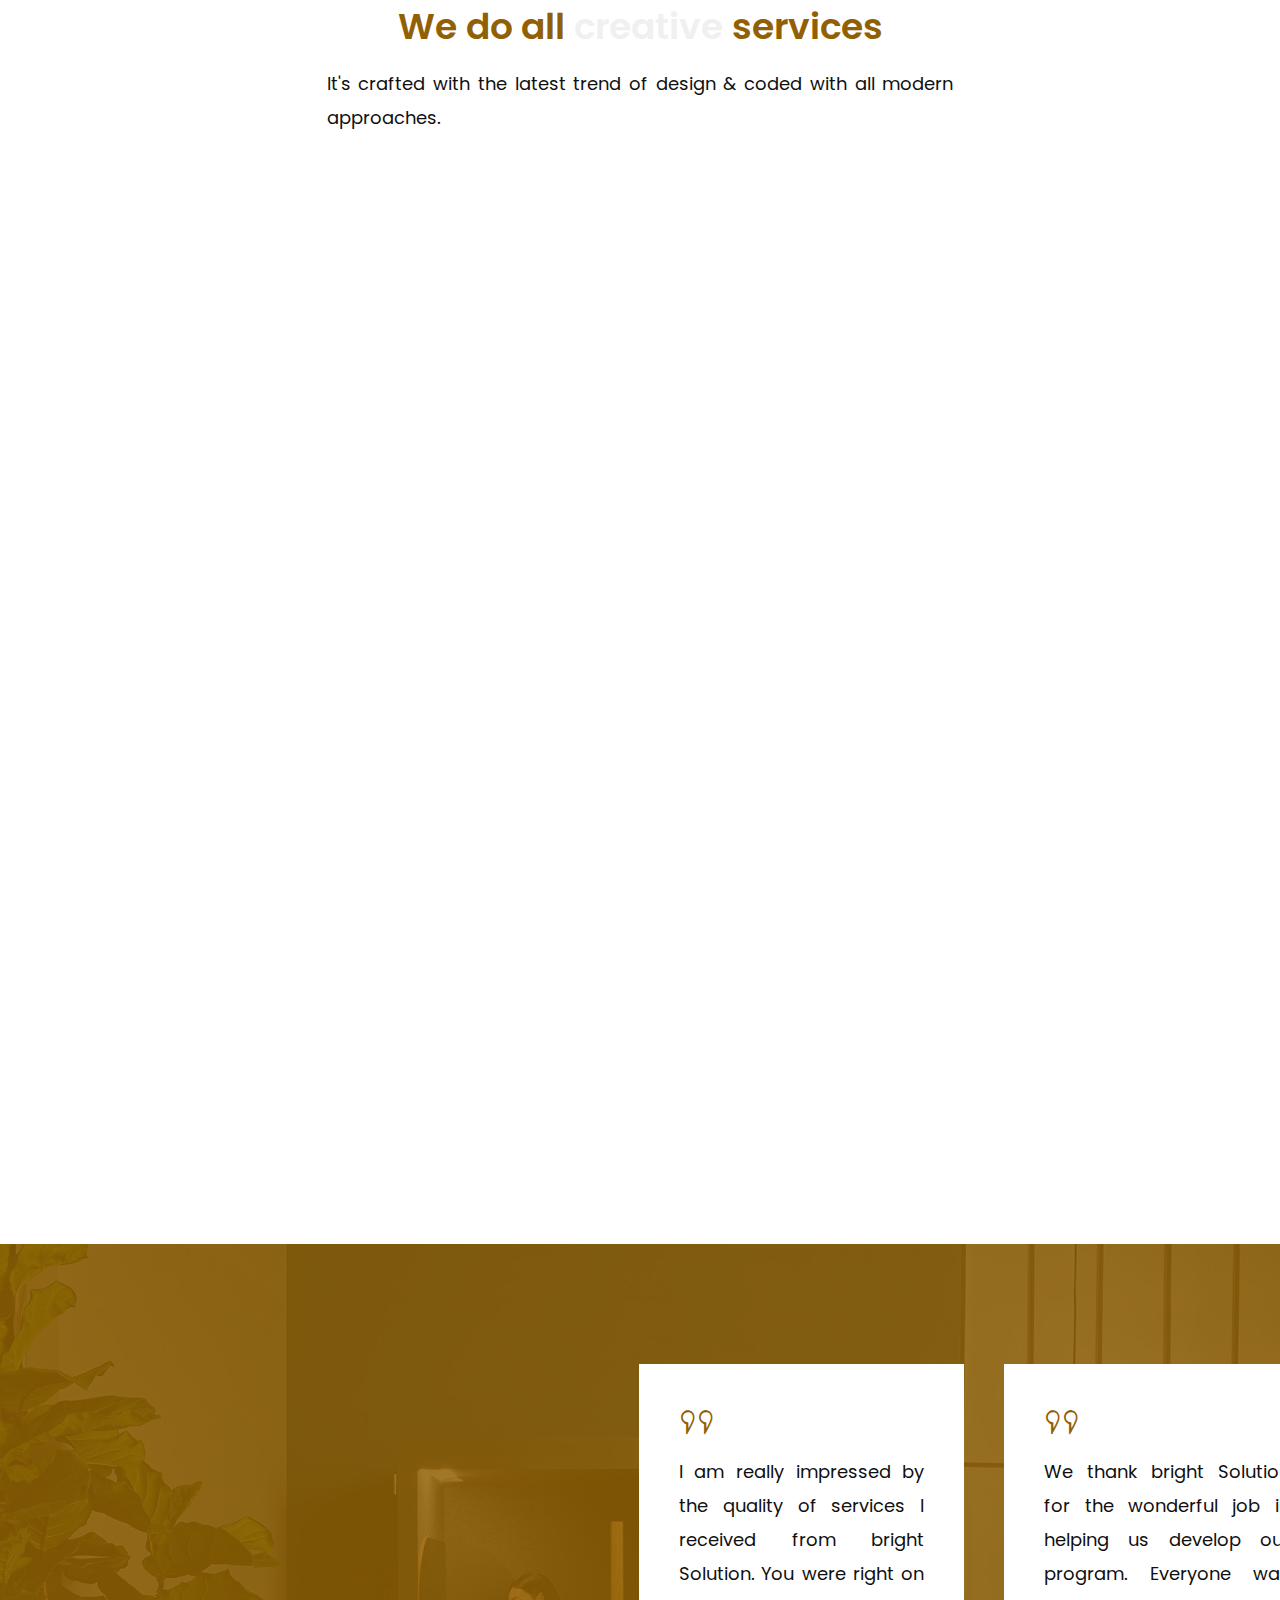
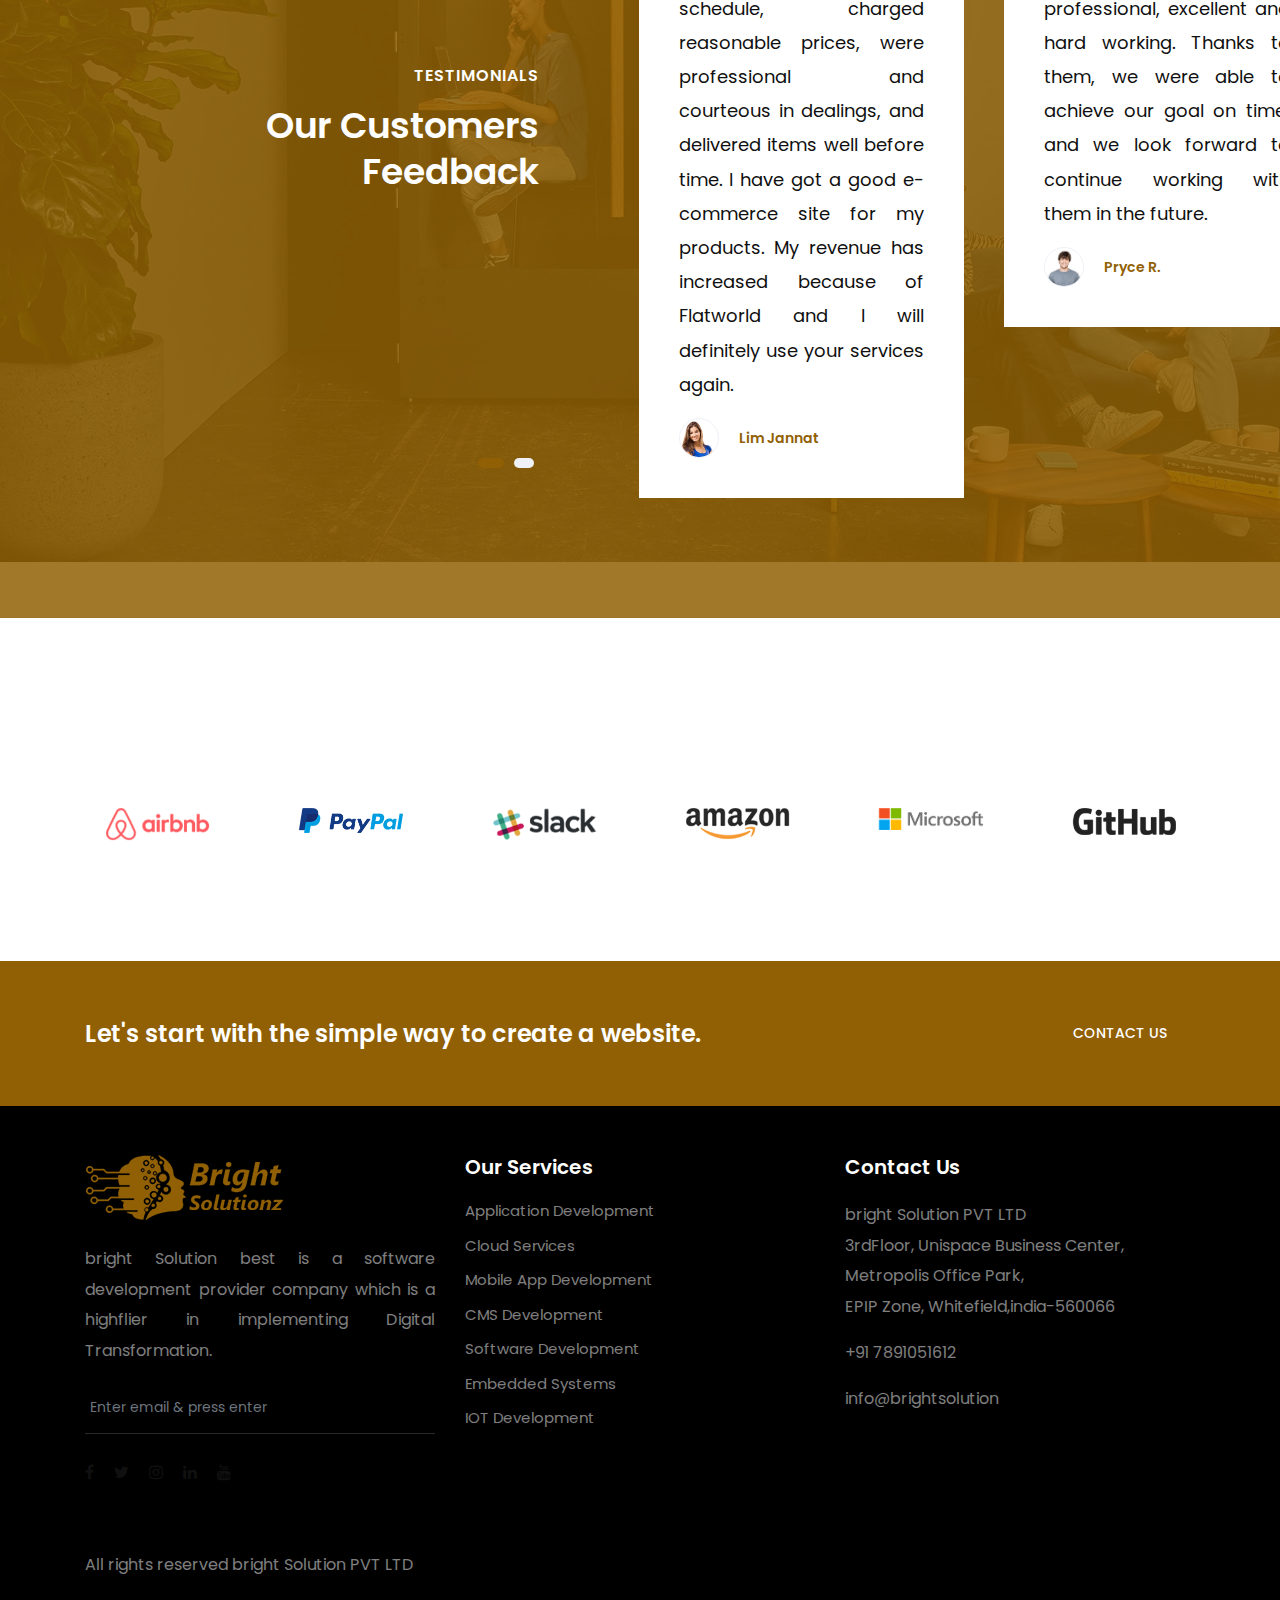
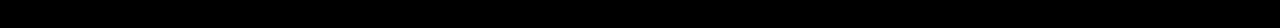
==== commit 81e4dd29: "check" ====
--- a/index.html
+++ b/index.html
@@ -4,7 +4,7 @@
   
   <meta http-equiv="X-UA-Compatible" content="IE=edge">
  
-  <title>TERAS TECH SOLUTIONS PVT LTD</title>
+  <title>bright Solution PVT LTD</title>
   <!-- Favicon-->
   <link rel="icon" href="img/core-img/favicon.jpg">
   <!-- Core Stylesheet-->
@@ -23,7 +23,7 @@
     <div class="container">
       <div class="classy-nav-container breakpoint-on">
         <nav class="classy-navbar navbar2 justify-content-between" id="saasboxNav">
-          <!-- Logo--><a class="nav-brand mr-5" href="index.html"><img src="img/core-img/logo.png" alt=""></a>
+          <!-- Logo--><a class="nav-brand mr-5" href="index.html"><img class="w-75" src="img/core-img/logo.png" alt=""></a>
           <!-- Navbar Toggler-->
           <div class="classy-navbar-toggler"><span class="navbarToggler"><span></span><span></span><span></span><span></span></span></div>
           <!-- Menu-->
@@ -71,7 +71,7 @@
                 <li><a href="contact.html">Contact</a></li>
               </ul>
               <!-- Login Button-->
-              <div class="login-btn-area ml-4 mt-4 mt-lg-0"><a class="btn saasbox-btn btn-sm" href="tel:+91 80 6897 1289">Call Now</a></div>
+              <div class="login-btn-area ml-4 mt-4 mt-lg-0"><a class="btn saasbox-btn btn-sm" href="tel:+91 7891051612">Call Now</a></div>
             </div>
           </div>
         </nav>
@@ -95,7 +95,7 @@
         <div class="col-12 col-md-6">
           <!-- Content-->
           <div class="welcome-content pr-3">
-            <h2 class="wow fadeInUp" data-wow-delay="100ms" data-wow-duration="1000ms">Build powerful fastest websites using TERAS TECH</h2>
+            <h2 class="wow fadeInUp" data-wow-delay="100ms" data-wow-duration="1000ms">Build powerful fastest websites using bright Solution</h2>
             <p class="mb-4 wow fadeInUp" data-wow-delay="300ms" data-wow-duration="1000ms">It's crafted with the latest trend of design &amp; coded with all modern approaches. </p>
             <div class="btn-group-one wow fadeInUp" data-wow-delay="500ms" data-wow-duration="1000ms"><a class="btn saasbox-btn white-btn mt-3" href="about.html">More About Us</a></div>
           </div>
@@ -164,7 +164,7 @@
               <h2>We focus on the growth of your business.</h2>
               <p>It's crafted with the latest trend of design &amp; coded with all modern approaches. </p>
             </div>
-            <p>TERAS TECH SOLUTIONS is a software development provider company which is a highflier in implementing Digital Transformation. It is a flexible and one of the best global eminent experts in outsourcing the software development and web development.</p><a class="btn saasbox-btn mt-5" href="contact.html">Discover More</a>
+            <p>bright Solution is a software development provider company which is a highflier in implementing Digital Transformation. It is a flexible and one of the best global eminent experts in outsourcing the software development and web development.</p><a class="btn saasbox-btn mt-5" href="contact.html">Discover More</a>
           </div>
         </div>
       </div>
@@ -178,7 +178,7 @@
       <div class="row justify-content-center">
         <div class="col-12 col-md-9 col-lg-7">
           <div class="section-heading text-center"><i class="lni-brush"></i>
-            <h2><span>Our best </span> solutions</h2>
+            <h2><span>Our best  solutions </span></h2>
             <p>It's crafted with the latest trend of design &amp; coded with all modern approaches. It's a robust &amp; multi-dimensional usable template.</p>
           </div>
         </div>
@@ -334,7 +334,7 @@
     </div>
   </section>
   
-  <section class="client-feedback-area d-md-flex align-items-center justify-content-between section-padding-120 bg-img bg-overlay jarallax" style="background-image: none;" data-jarallax-original-styles="background-image: url('img/bg-img/7.jpg');">
+  <section class="client-feedback-area d-md-flex align-items-center justify-content-between section-padding-120 bg-img bg-overlay jarallax" style="background-image: url('img/bg-img/7.jpg');">
     <!-- Client Feedback Heading-->
     <div class="client-feedback-heading">
       <div class="section-heading mb-0 text-right white">
@@ -344,16 +344,35 @@
     </div>
     <!-- Client Feedback Content-->
     <div class="client-feedback-content">
-      <div class="client-feedback-slides owl-carousel owl-loaded owl-drag">
+      <div class="client-feedback-slides owl-carousel">
         <!-- Single Feedback Slide-->
-        
+        <div class="card feedback-card bg-white">
+          <div class="card-body"><i class="lni-quotation"></i>
+            <p>I am really impressed by the quality of services I received from bright Solution. You were right on schedule, charged reasonable prices, were professional and courteous in dealings, and delivered items well before time. I have got a good e-commerce site for my products. My revenue has increased because of Flatworld and I will definitely use your services again.</p>
+            <div class="client-info d-flex align-items-center">
+              <div class="client-thumb"><img src="img/bg-img/t1.png" alt=""></div>
+              <div class="client-name">
+                <h6>Lim Jannat</h6>
+                <!-- <p>UX/UI Designer</p> -->
+              </div>
+            </div>
+          </div>
+        </div>
         <!-- Single Feedback Slide-->
-        
+        <div class="card feedback-card bg-white">
+          <div class="card-body"><i class="lni-quotation"></i>
+            <p>We thank bright Solution for the wonderful job in helping us develop our program. Everyone was professional, excellent and hard working. Thanks to them, we were able to achieve our goal on time, and we look forward to continue working with them in the future.</p>
+            <div class="client-info d-flex align-items-center">
+              <div class="client-thumb"><img src="img/bg-img/t2.png" alt=""></div>
+              <div class="client-name">
+                <h6>Pryce R.</h6>
+                <!-- <p>CEO</p> -->
+              </div>
+            </div>
+          </div>
+        </div>
         <!-- Single Feedback Slide-->
-        
-        <!-- Single Feedback Slide-->
-        
-      <div class="owl-stage-outer"><div class="owl-stage" style="transform: translate3d(-1836px, 0px, 0px); transition: all 0.8s ease 0s; width: 3672px;"><div class="owl-item cloned" style="width: 459px;"><div class="card feedback-card bg-white">
+        <div class="card feedback-card bg-white">
           <div class="card-body"><i class="lni-quotation"></i>
             <p>We would like to express our satisfaction on the cooperation regarding the development of our web application. Devaiah and the development team did a very professional job. We are satisfied with the solution given to us and with the communication flow through the project.</p>
             <div class="client-info d-flex align-items-center">
@@ -364,7 +383,9 @@
               </div>
             </div>
           </div>
-        </div></div><div class="owl-item cloned" style="width: 459px;"><div class="card feedback-card bg-white">
+        </div>
+        <!-- Single Feedback Slide-->
+        <div class="card feedback-card bg-white">
           <div class="card-body"><i class="lni-quotation"></i>
             <p>I wanted to take a moment to thank you for the services your team has provided. Your team has been a pleasure to work with, professional and timely. The only delay in work that we have experienced has been due to our own lack of organization managing our projects, not yours. Job well done and I hope we can continue to grow together.</p>
             <div class="client-info d-flex align-items-center">
@@ -375,75 +396,10 @@
               </div>
             </div>
           </div>
-        </div></div><div class="owl-item" style="width: 459px;"><div class="card feedback-card bg-white">
-          <div class="card-body"><i class="lni-quotation"></i>
-            <p>I am really impressed by the quality of services I received from TERAS TECH SOLUTIONS. You were right on schedule, charged reasonable prices, were professional and courteous in dealings, and delivered items well before time. I have got a good e-commerce site for my products. My revenue has increased because of Flatworld and I will definitely use your services again.</p>
-            <div class="client-info d-flex align-items-center">
-              <div class="client-thumb"><img src="img/bg-img/t1.png" alt=""></div>
-              <div class="client-name">
-                <h6>Lim Jannat</h6>
-                <!-- <p>UX/UI Designer</p> -->
-              </div>
-            </div>
-          </div>
-        </div></div><div class="owl-item" style="width: 459px;"><div class="card feedback-card bg-white">
-          <div class="card-body"><i class="lni-quotation"></i>
-            <p>We thank TERAS TECH SOLUTIONS for the wonderful job in helping us develop our program. Everyone was professional, excellent and hard working. Thanks to them, we were able to achieve our goal on time, and we look forward to continue working with them in the future.</p>
-            <div class="client-info d-flex align-items-center">
-              <div class="client-thumb"><img src="img/bg-img/t2.png" alt=""></div>
-              <div class="client-name">
-                <h6>Pryce R.</h6>
-                <!-- <p>CEO</p> -->
-              </div>
-            </div>
-          </div>
-        </div></div><div class="owl-item active" style="width: 459px;"><div class="card feedback-card bg-white">
-          <div class="card-body"><i class="lni-quotation"></i>
-            <p>We would like to express our satisfaction on the cooperation regarding the development of our web application. Devaiah and the development team did a very professional job. We are satisfied with the solution given to us and with the communication flow through the project.</p>
-            <div class="client-info d-flex align-items-center">
-              <div class="client-thumb"><img src="img/bg-img/t3.png" alt=""></div>
-              <div class="client-name">
-                <h6>Cy N.</h6>
-                <!-- <p>Developer</p> -->
-              </div>
-            </div>
-          </div>
-        </div></div><div class="owl-item" style="width: 459px;"><div class="card feedback-card bg-white">
-          <div class="card-body"><i class="lni-quotation"></i>
-            <p>I wanted to take a moment to thank you for the services your team has provided. Your team has been a pleasure to work with, professional and timely. The only delay in work that we have experienced has been due to our own lack of organization managing our projects, not yours. Job well done and I hope we can continue to grow together.</p>
-            <div class="client-info d-flex align-items-center">
-              <div class="client-thumb"><img src="img/bg-img/t4.png" alt=""></div>
-              <div class="client-name">
-                <h6>Juergen T.</h6>
-                <!-- <p>Business Owner</p> -->
-              </div>
-            </div>
-          </div>
-        </div></div><div class="owl-item cloned" style="width: 459px;"><div class="card feedback-card bg-white">
-          <div class="card-body"><i class="lni-quotation"></i>
-            <p>I am really impressed by the quality of services I received from TERAS TECH SOLUTIONS. You were right on schedule, charged reasonable prices, were professional and courteous in dealings, and delivered items well before time. I have got a good e-commerce site for my products. My revenue has increased because of Flatworld and I will definitely use your services again.</p>
-            <div class="client-info d-flex align-items-center">
-              <div class="client-thumb"><img src="img/bg-img/t1.png" alt=""></div>
-              <div class="client-name">
-                <h6>Lim Jannat</h6>
-                <!-- <p>UX/UI Designer</p> -->
-              </div>
-            </div>
-          </div>
-        </div></div><div class="owl-item cloned" style="width: 459px;"><div class="card feedback-card bg-white">
-          <div class="card-body"><i class="lni-quotation"></i>
-            <p>We thank TERAS TECH SOLUTIONS for the wonderful job in helping us develop our program. Everyone was professional, excellent and hard working. Thanks to them, we were able to achieve our goal on time, and we look forward to continue working with them in the future.</p>
-            <div class="client-info d-flex align-items-center">
-              <div class="client-thumb"><img src="img/bg-img/t2.png" alt=""></div>
-              <div class="client-name">
-                <h6>Pryce R.</h6>
-                <!-- <p>CEO</p> -->
-              </div>
-            </div>
-          </div>
-        </div></div></div></div><div class="owl-nav disabled"><div class="owl-prev">prev</div><div class="owl-next">next</div></div><div class="owl-dots"><div class="owl-dot"><span></span></div><div class="owl-dot"><span></span></div><div class="owl-dot active"><span></span></div><div class="owl-dot"><span></span></div></div></div>
-    </div>
-  <div id="jarallax-container-0" style="position: absolute; top: 0px; left: 0px; width: 100%; height: 100%; overflow: hidden; pointer-events: none; z-index: -100;"><div style="background-position: 50% 50%; background-size: cover; background-repeat: no-repeat; background-image: url(&quot;http://www.terassolution.com/img/bg-img/7.jpg&quot;); position: absolute; top: 0px; left: 0px; width: 459px; height: 769.074px; overflow: hidden; pointer-events: none; margin-top: -61.5371px;"></div></div></section>
+        </div>
+      </div>
+    </div>
+  </section>
   <!-- News Area-->
   <section class="saasbox-news-area news2 section-padding-120-70">
     <!-- <div class="container">
@@ -452,40 +408,44 @@
           <div class="section-heading text-center">
             <h6>Latest info</h6>
             <h2>All Trending News</h2>
-            <p>We are very happy with TERAS TECH SOLUTIONS; very serious and consistent in their work. Joseph and his team of programmers have always been there for us all the time. This is a company I can recommend to anyone to perform any work.</p>
+            <p>We are very happy with bright Solution; very serious and consistent in their work. Joseph and his team of programmers have always been there for us all the time. This is a company I can recommend to anyone to perform any work.</p>
           </div>
         </div>
       </div>
     </div> -->
   </section>
+
+
   <!-- Partner Area-->
-  <div class="our-partner-area section-padding-0-120 partner2">
-    <div class="container">
-      <div class="row">
-        <div class="col-12">
-          <div class="our-partner-slides owl-carousel owl-loaded owl-drag">
-            
-            
-            
-            
-            
-            
-            
-            
-            
-            
-            
-            
-          <div class="owl-stage-outer"><div class="owl-stage" style="transform: translate3d(-1916px, 0px, 0px); transition: all 0.8s ease 0s; width: 5748px;"><div class="owl-item cloned" style="width: 189.5px; margin-right: 50px;"><div class="single-partner"><img src="img/partner-img/1.png" alt=""></div></div><div class="owl-item cloned" style="width: 189.5px; margin-right: 50px;"><div class="single-partner"><img src="img/partner-img/2.png" alt=""></div></div><div class="owl-item cloned" style="width: 189.5px; margin-right: 50px;"><div class="single-partner"><img src="img/partner-img/3.png" alt=""></div></div><div class="owl-item cloned" style="width: 189.5px; margin-right: 50px;"><div class="single-partner"><img src="img/partner-img/4.png" alt=""></div></div><div class="owl-item cloned" style="width: 189.5px; margin-right: 50px;"><div class="single-partner"><img src="img/partner-img/5.png" alt=""></div></div><div class="owl-item cloned" style="width: 189.5px; margin-right: 50px;"><div class="single-partner"><img src="img/partner-img/6.png" alt=""></div></div><div class="owl-item" style="width: 189.5px; margin-right: 50px;"><div class="single-partner"><img src="img/partner-img/1.png" alt=""></div></div><div class="owl-item" style="width: 189.5px; margin-right: 50px;"><div class="single-partner"><img src="img/partner-img/2.png" alt=""></div></div><div class="owl-item active" style="width: 189.5px; margin-right: 50px;"><div class="single-partner"><img src="img/partner-img/3.png" alt=""></div></div><div class="owl-item active" style="width: 189.5px; margin-right: 50px;"><div class="single-partner"><img src="img/partner-img/4.png" alt=""></div></div><div class="owl-item" style="width: 189.5px; margin-right: 50px;"><div class="single-partner"><img src="img/partner-img/5.png" alt=""></div></div><div class="owl-item" style="width: 189.5px; margin-right: 50px;"><div class="single-partner"><img src="img/partner-img/6.png" alt=""></div></div><div class="owl-item" style="width: 189.5px; margin-right: 50px;"><div class="single-partner"><img src="img/partner-img/1.png" alt=""></div></div><div class="owl-item" style="width: 189.5px; margin-right: 50px;"><div class="single-partner"><img src="img/partner-img/2.png" alt=""></div></div><div class="owl-item" style="width: 189.5px; margin-right: 50px;"><div class="single-partner"><img src="img/partner-img/3.png" alt=""></div></div><div class="owl-item" style="width: 189.5px; margin-right: 50px;"><div class="single-partner"><img src="img/partner-img/4.png" alt=""></div></div><div class="owl-item" style="width: 189.5px; margin-right: 50px;"><div class="single-partner"><img src="img/partner-img/5.png" alt=""></div></div><div class="owl-item" style="width: 189.5px; margin-right: 50px;"><div class="single-partner"><img src="img/partner-img/6.png" alt=""></div></div><div class="owl-item cloned" style="width: 189.5px; margin-right: 50px;"><div class="single-partner"><img src="img/partner-img/1.png" alt=""></div></div><div class="owl-item cloned" style="width: 189.5px; margin-right: 50px;"><div class="single-partner"><img src="img/partner-img/2.png" alt=""></div></div><div class="owl-item cloned" style="width: 189.5px; margin-right: 50px;"><div class="single-partner"><img src="img/partner-img/3.png" alt=""></div></div><div class="owl-item cloned" style="width: 189.5px; margin-right: 50px;"><div class="single-partner"><img src="img/partner-img/4.png" alt=""></div></div><div class="owl-item cloned" style="width: 189.5px; margin-right: 50px;"><div class="single-partner"><img src="img/partner-img/5.png" alt=""></div></div><div class="owl-item cloned" style="width: 189.5px; margin-right: 50px;"><div class="single-partner"><img src="img/partner-img/6.png" alt=""></div></div></div></div><div class="owl-nav disabled"><div class="owl-prev">prev</div><div class="owl-next">next</div></div><div class="owl-dots disabled"></div></div>
-        </div>
-      </div>
-    </div>
+<div class="our-partner-area section-padding-0-120 partner2">
+      <div class="container">
+        <div class="row">
+          <div class="col-12">
+
+            <div class="our-partner-slides owl-carousel">
+              <div class="single-partner"><img src="img/partner-img/1.png" alt=""></div>
+              <div class="single-partner"><img src="img/partner-img/2.png" alt=""></div>
+              <div class="single-partner"><img src="img/partner-img/3.png" alt=""></div>
+              <div class="single-partner"><img src="img/partner-img/4.png" alt=""></div>
+              <div class="single-partner"><img src="img/partner-img/5.png" alt=""></div>
+              <div class="single-partner"><img src="img/partner-img/6.png" alt=""></div>
+              <div class="single-partner"><img src="img/partner-img/1.png" alt=""></div>
+              <div class="single-partner"><img src="img/partner-img/2.png" alt=""></div>
+              <div class="single-partner"><img src="img/partner-img/3.png" alt=""></div>
+              <div class="single-partner"><img src="img/partner-img/4.png" alt=""></div>
+              <div class="single-partner"><img src="img/partner-img/5.png" alt=""></div>
+              <div class="single-partner"><img src="img/partner-img/6.png" alt=""></div>
+            </div>
+
+      </div>
+    </div> 
+  </div>
   </div>
   <!-- Cookie Alert Area-->
-  <div class="cookiealert mb-0" role="alert">
+  <!-- <div class="cookiealert mb-0" role="alert">
     <p>This site uses cookies. We use cookies to ensure you get the best experience on our website. For details, please check our <a href="#" target="_blank"> Privacy Policy.</a></p>
     <button class="btn btn-primary acceptcookies" type="button" aria-label="Close">I agree</button>
-  </div>
+  </div> -->
   <!-- Footer Area-->
       <section class="cta-area cta3 py-5">
     <div class="container">
@@ -507,7 +467,7 @@
         <!-- Footer Widget Area-->
         <div class="col-12 col-sm-10 col-lg-4">
           <div class="footer-widget-area mb-70"><a class="d-block mb-4" href="index.html"><img src="img/core-img/logo-white.png" alt=""></a>
-            <p>TERAS TECH best is a software development provider company which is a highflier in implementing Digital Transformation. </p>
+            <p>bright Solution best is a software development provider company which is a highflier in implementing Digital Transformation. </p>
             <div class="newsletter-form">
               <form action="#">
                 <input class="form-control" type="email" placeholder="Enter email &amp; press enter">
@@ -551,9 +511,9 @@
         <div class="col-12 col-sm-6 col-md-5 col-lg-5 col-xl-4">
           <div class="footer-widget-area mb-70">
             <h5 class="widget-title">Contact Us</h5>
-            <p>TERAS TECH SOLUTIONS PVT LTD<br>3rdFloor, Unispace Business Center,<br>Metropolis Office Park,<br>EPIP Zone, Whitefield,Bengaluru-560066</p>
-            <p>+91 80 6897 1289</p>
-            <p>info@terassolution.com</p>
+            <p>bright Solution PVT LTD<br>3rdFloor, Unispace Business Center,<br>Metropolis Office Park,<br>EPIP Zone, Whitefield,india-560066</p>
+            <p>+91 7891051612</p>
+            <p>info@brightsolution</p>
              
           </div>
         </div>
@@ -564,7 +524,7 @@
         <div class="col-12 col-md-6 col-lg-6">
           <!-- Copywrite Text-->
           <div class="footer--content-text">
-            <p class="mb-0">All rights reserved TERAS TECH SOLUTIONS PVT LTD </p>
+            <p class="mb-0">All rights reserved bright Solution PVT LTD </p>
           </div>
         </div>
         <!-- <div class="col-12 col-md-6 col-lg-6">
--- a/style.css
+++ b/style.css
@@ -357,7 +357,7 @@
     z-index: -1; }
 
 .bg-gray {
-  background-color: #f4f4ff; }
+  background-color: #916004; }
 
 .saasbox-btn {
   border: none;
@@ -416,7 +416,7 @@
     width: 60px;
     height: 60px;
     margin-bottom: 15px;
-    background-color: #916004;
+    background-color: #000000;
     color: #ffffff;
     border-radius: 50%;
     line-height: 60px;
@@ -425,7 +425,7 @@
   .section-heading.text-center i {
     margin: 0 auto 15px; }
   .section-heading span {
-    color: #916004; }
+    color: #f0f0f0; }
   .section-heading h6 {
     margin-bottom: 1rem;
     color: #101010;
@@ -726,10 +726,10 @@
   background-color: #916004; }
 
 .breakpoint-on .classynav > ul > li > a {
-  background-color: #f4f4ff; }
+  background-color: #fcfcfc; }
 
 .breakpoint-on .classy-navbar .classy-menu {
-  box-shadow: 0 0.25rem 0.25rem 0 rgba(15, 30, 150, 0.2); }
+  box-shadow: 0 0.25rem 0.25rem 0 rgb(145 96 4 / 32%) }
 
 .header-area.sticky {
   position: fixed;
@@ -739,7 +739,7 @@
   right: 0;
   z-index: 1001;
   background-color: #916004;
-  box-shadow: 0 0.25rem 0.25rem 0 rgba(15, 30, 150, 0.2); }
+  box-shadow: 0 0.25rem 0.25rem 0 rgb(145 96 4 / 32%) }
   .header-area.sticky .classy-navbar {
     height: 80px; }
     @media only screen and (max-width: 767px) {
@@ -748,7 +748,7 @@
 
 .header-area.header2.sticky {
   background-color: #ffffff;
-  box-shadow: 0 0.25rem 0.25rem 0 rgba(15, 30, 150, 0.2); }
+  box-shadow: 0 0.25rem 0.25rem 0 rgb(145 96 4 / 32%) }
 
 /* Hero CSS */
 .welcome-thumb {
@@ -1069,7 +1069,7 @@
       width: 320px;
       height: 320px;
       border-radius: 50%;
-      border: 4.5rem solid #f4f4ff;
+      border: 4.5rem solid #9160044f;
       position: absolute !important;
       left: -185px;
       top: 54%;
@@ -1079,17 +1079,17 @@
     .welcome-area.hero2 .welcome-content p {
       color: #101010; }
     .welcome-area.hero2 .background-animation .star-ani::after {
-      color: rgba(12, 82, 255, 0.26); }
+      color: rgb(152 106 20 / 69%); }
     .welcome-area.hero2 .background-animation .cloud-ani::after {
-      color: rgba(12, 82, 255, 0.26); }
+      color: rgb(152 106 20 / 69%); }
     .welcome-area.hero2 .background-animation .circle-ani::after {
-      border: 4px solid rgba(12, 82, 255, 0.13); }
+      border: 4px solid rgb(152 106 20 / 69%); }
     .welcome-area.hero2 .background-animation .triangle-ani::after {
       border-top: 14px solid rgba(12, 82, 255, 0.12); }
     .welcome-area.hero2 .background-animation .box-ani::after {
-      background-color: rgba(12, 82, 255, 0.11); }
+      background-color: rgb(152 106 20 / 69%); }
     .welcome-area.hero2 .background-animation .line-ani::after {
-      background-color: rgba(12, 82, 255, 0.17); }
+      background-color: rgb(152 106 20 / 69%); }
   .welcome-area.hero3 {
     background-color: #ffffff; }
     @media only screen and (max-width: 767px) {
@@ -1486,7 +1486,7 @@
   background-color: #ffffff; }
 
 .hero-card {
-  background-color: #f4f4ff; }
+  background-color: #916004; }
   .hero-card .card-body {
     padding: 1.5rem; }
   .hero-card i {
@@ -1511,7 +1511,7 @@
       width: 100%;
       height: 7px;
       border-radius: 50px;
-      background-color: #f4f4ff;
+      background-color: #916004;
       bottom: -20px;
       left: 0;
       right: 0; }
@@ -1600,7 +1600,7 @@
     margin-bottom: 0; }
   .tab--area .tab--text .progress {
     height: 6px;
-    background-color: #f4f4ff; }
+    background-color: #916004; }
     .tab--area .tab--text .progress .progress-bar {
       background-color: #916004; }
 
@@ -1998,14 +1998,14 @@
   .saasbox-features-area .row .row .col-12:nth-child(6) .feature-card i {
     background-color: #916004; }
   .saasbox-features-area.feature2 {
-    background-color: #f4f4ff; }
+    background-color: #916004; }
 
 .feature3 {
   position: relative;
   z-index: 1; }
   .feature3 .feature--content h6 {
     padding: 0.5rem 1rem;
-    background-color: #f4f4ff;
+    background-color: #916004;
     color: #916004;
     border-radius: 36px;
     display: inline-block;
@@ -2438,7 +2438,7 @@
       width: 40px;
       height: 40px;
       color: #916004;
-      background-color: #f4f4ff;
+      background-color: #916004;
       border-radius: 3px;
       color: #916004; }
       .portfolio-slides-2 .owl-nav .owl-prev i,
@@ -2454,7 +2454,7 @@
     .portfolio-slides-2 .owl-nav .owl-next {
       margin-left: 0.5rem; }
   .portfolio-slides-2 .overlay-content {
-    background-color: #f4f4ff; }
+    background-color: #916004; }
 
 .creative-porfolio-area {
   position: relative;
@@ -2527,7 +2527,7 @@
       width: 40px;
       height: 40px;
       color: #916004;
-      background-color: #f4f4ff;
+      background-color: #916004;
       border-radius: 3px;
       color: #916004; }
       .related-project-slide .owl-nav .owl-prev i,
@@ -2556,7 +2556,7 @@
     width: 40px;
     height: 40px;
     color: #916004;
-    background-color: #f4f4ff;
+    background-color: #916004;
     border-radius: 3px;
     color: #916004;
     position: absolute;
@@ -2717,7 +2717,7 @@
   .client-feedback-content .feedback-card {
     position: relative;
     z-index: 1;
-    background-color: #f4f4ff;
+    background-color: #916004;
     padding: 20px;
     border-radius: 0;
     border: none; }
@@ -2958,7 +2958,7 @@
       top: -20px;
       left: -20px;
       z-index: -10;
-      border: 20px solid #f4f4ff;
+      border: 20px solid #916004;
       background-color: transparent;
       border-radius: 50%; }
   .single-cool-fact p {
@@ -3285,7 +3285,7 @@
         font-size: 12px;
         text-transform: uppercase;
         border-radius: 30px;
-        background-color: #f4f4ff;
+        background-color: #916004;
         color: #916004;
         margin-right: 0.5rem; }
         .comment_area .comment-content .comment-meta a.like:focus, .comment_area .comment-content .comment-meta a.like:hover,
@@ -3367,7 +3367,7 @@
   border-bottom: 1px solid #eff1f7; }
   .post-tag-share-button ul li a {
     padding: 6px 12px 7px;
-    background-color: #f4f4ff;
+    background-color: #916004;
     border-radius: 6px;
     font-size: 14px;
     margin-right: 6px; }
@@ -3496,7 +3496,7 @@
         font-size: 14px; }
         .footer-area .language-dropdown .dropdown-menu .dropdown-item:hover, .footer-area .language-dropdown .dropdown-menu .dropdown-item:focus {
           color: #916004;
-          background-color: #f4f4ff; }
+          background-color: #916004; }
   .footer-area.footer2 {
     background-color: #000000;
     overflow: hidden; }
@@ -3629,7 +3629,7 @@
   background-color: #916004;
   color: #ffffff; }
   .faq--accordian .btn.collapsed {
-    background-color: #f4f4ff;
+    background-color: #916004;
     color: #916004; }
 
 .faq--accordian .card-body p {
@@ -3644,7 +3644,7 @@
   position: relative;
   z-index: 1;
   height: 550px;
-  background-color: #f4f4ff; }
+  background-color: #916004; }
   @media only screen and (min-width: 768px) and (max-width: 991px) {
     .breadcrumb--area {
       height: 450px; } }
